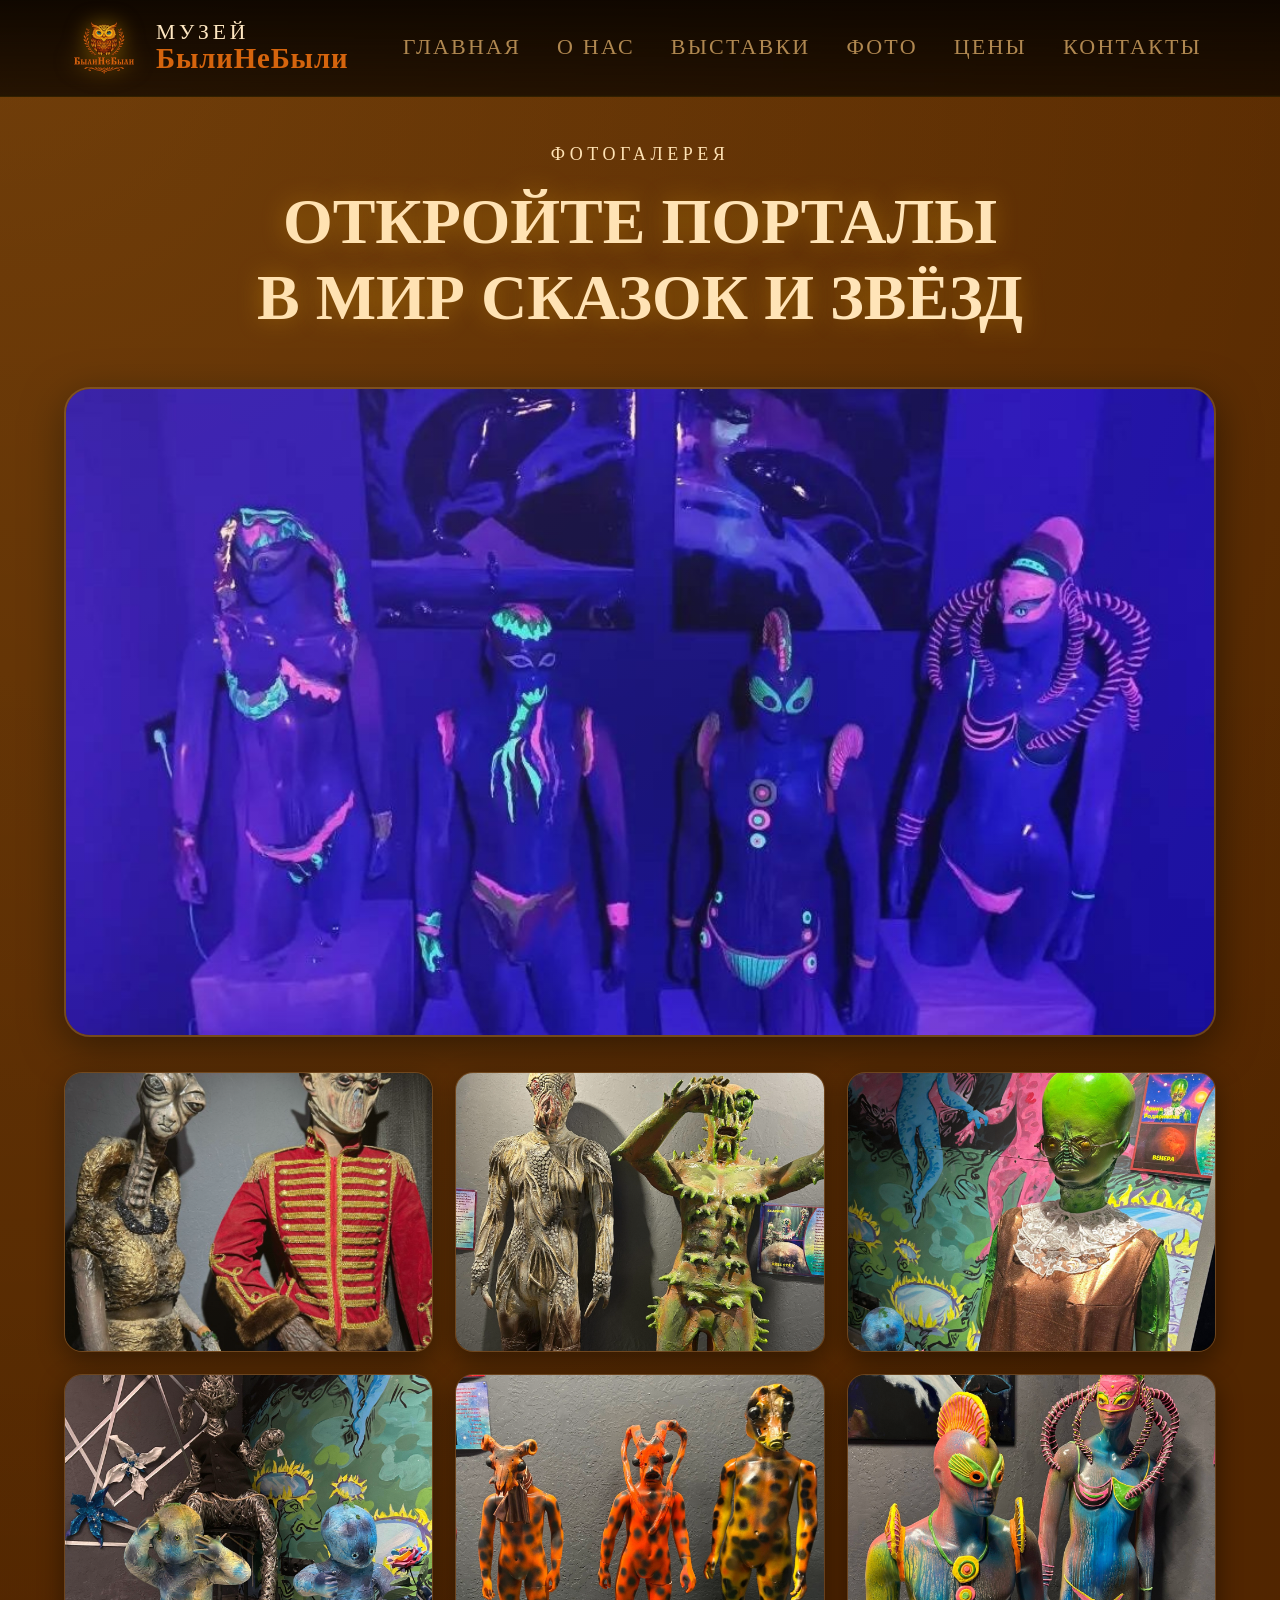
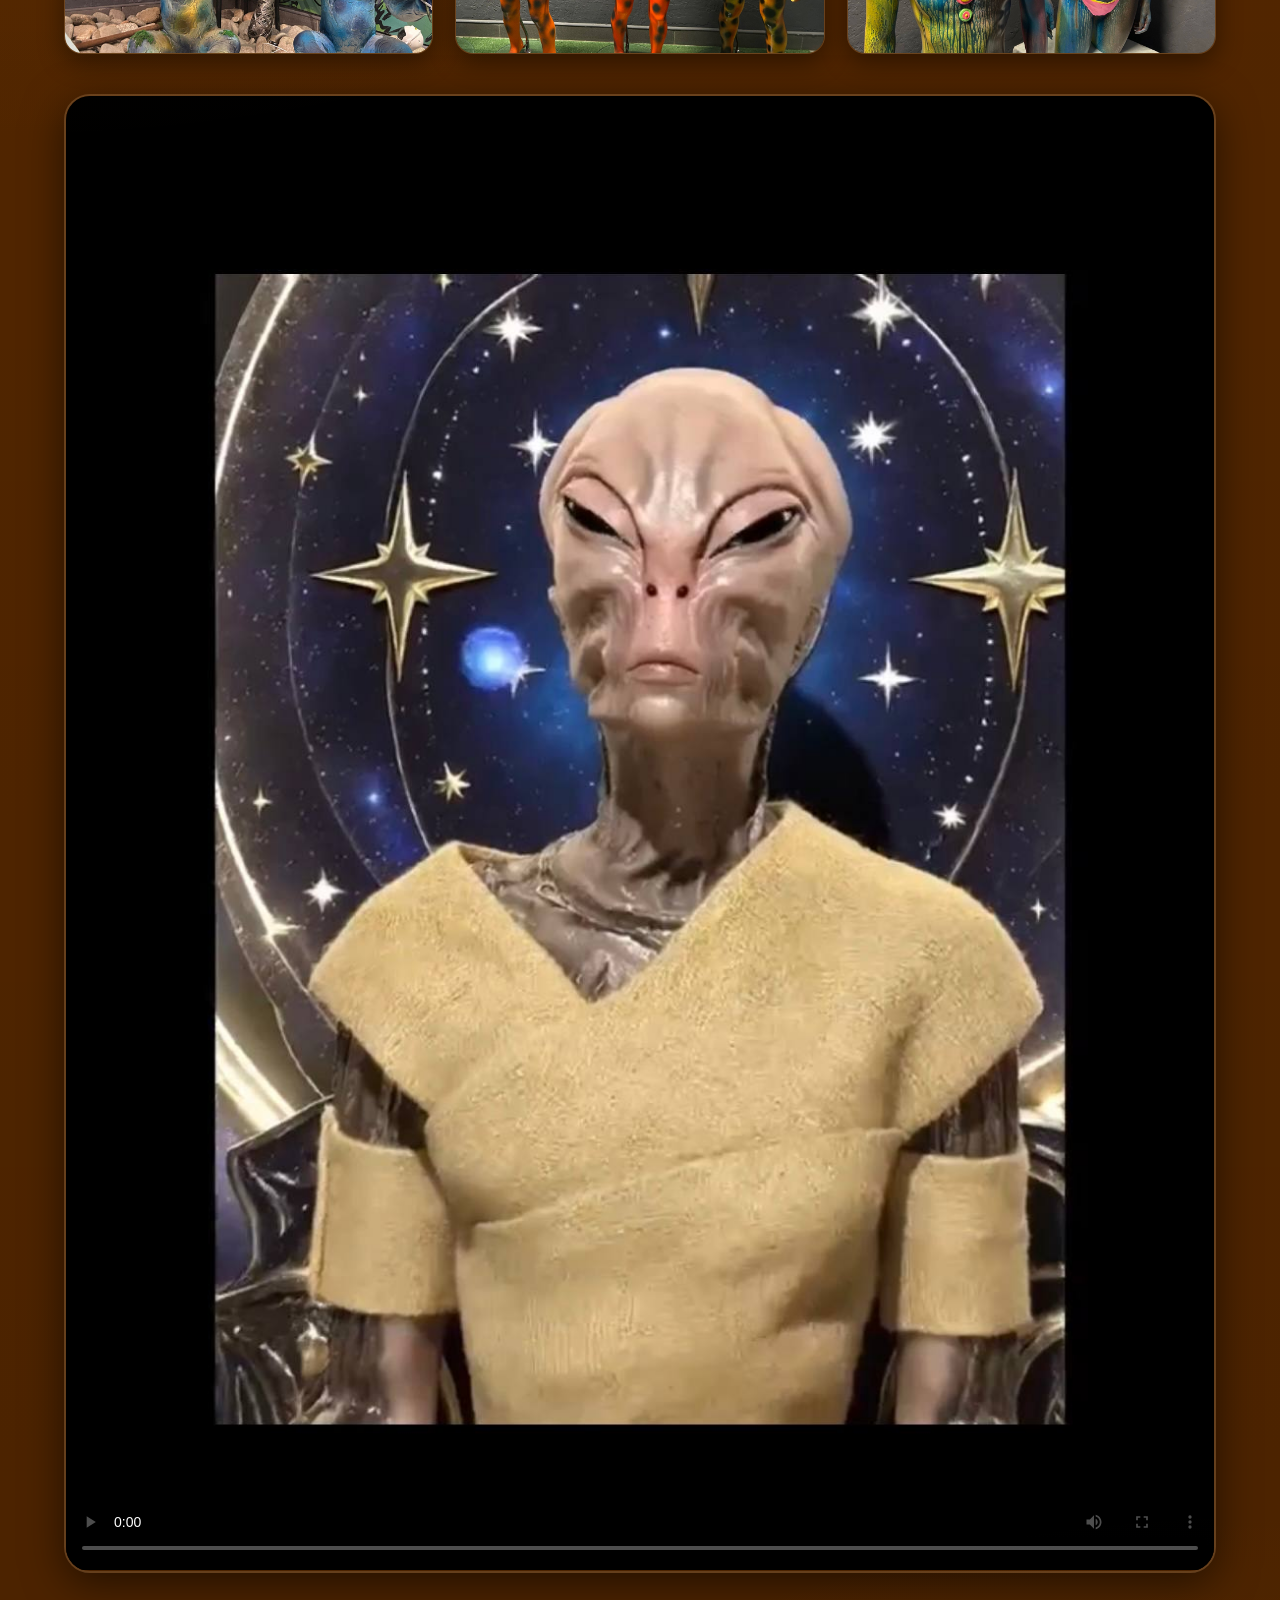
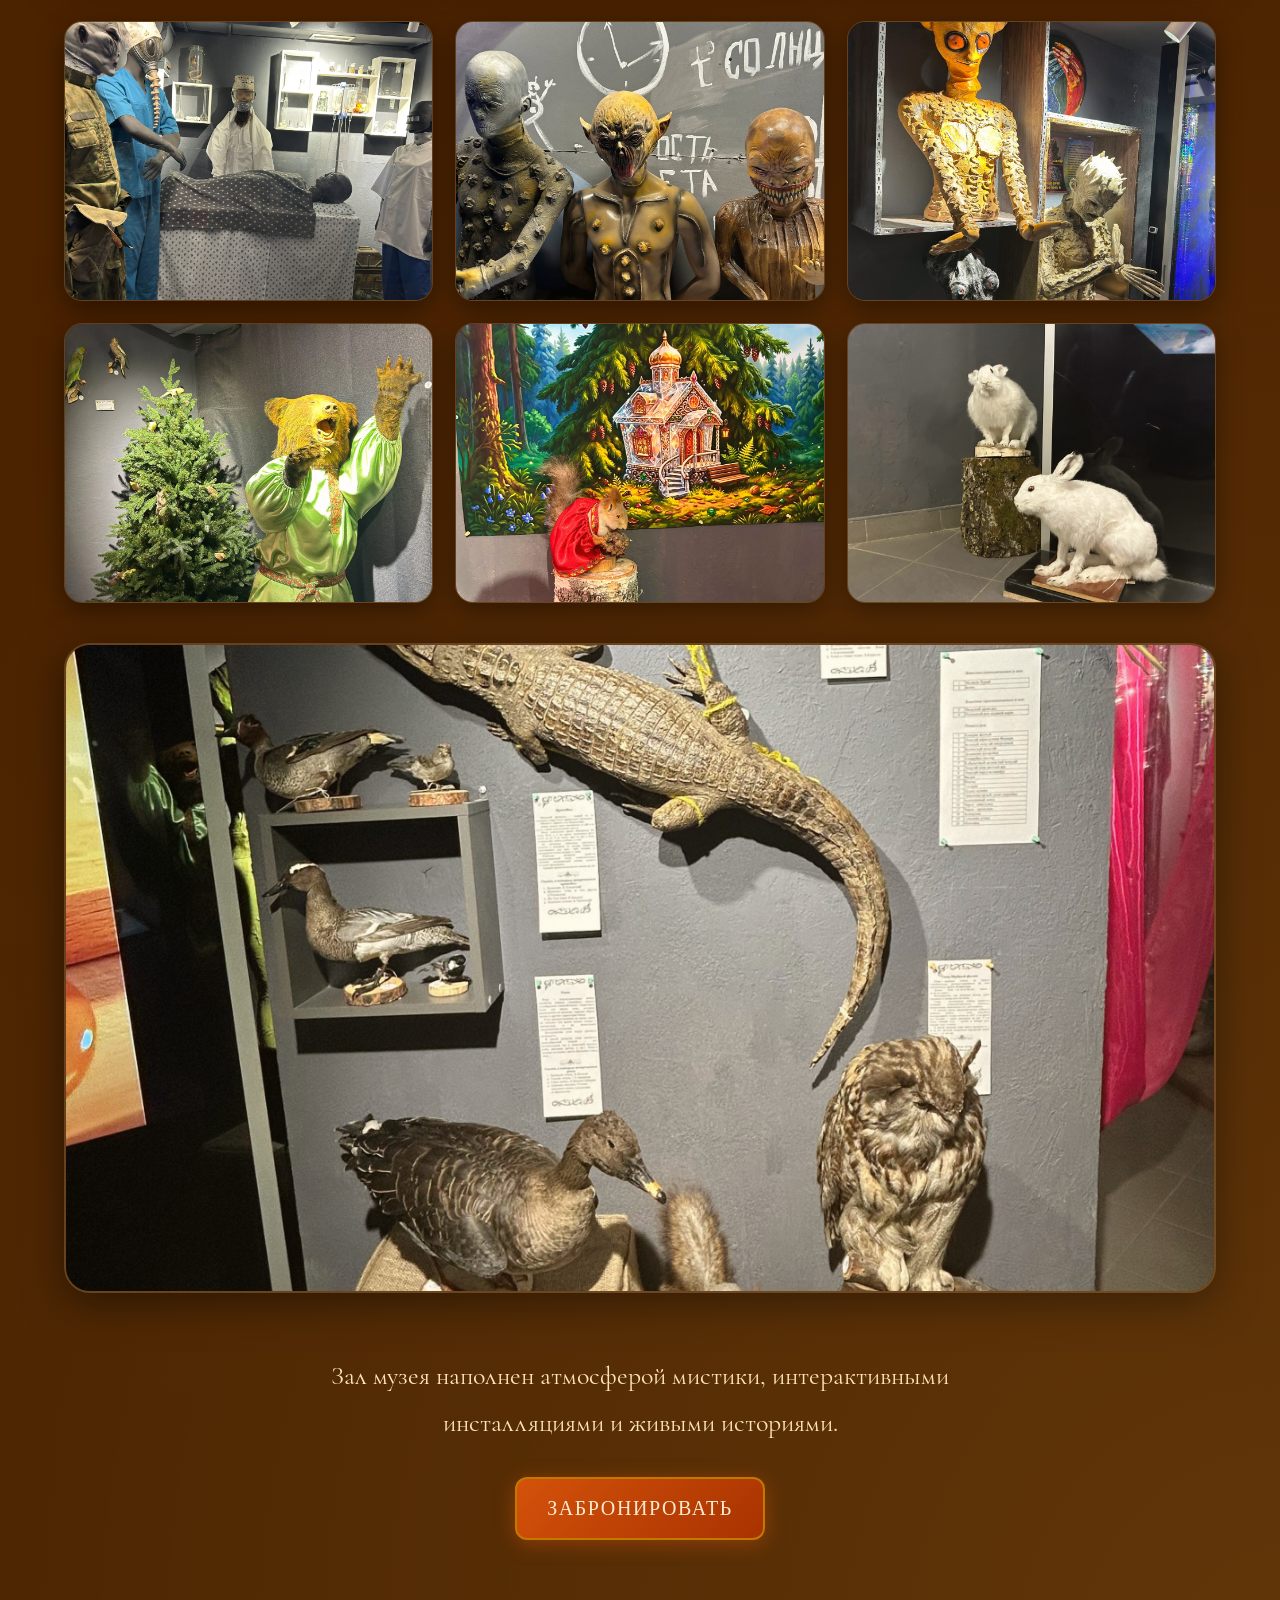
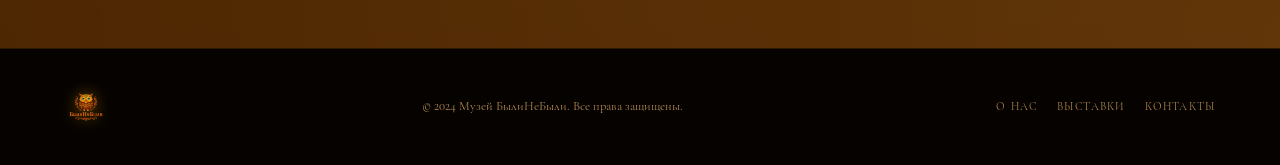
==== photogallery.html @ 859f7737 "Update photogallery.html" ====
<!DOCTYPE html>
<html lang="ru">
<head>
  <meta charset="UTF-8" />
  <meta name="viewport" content="width=device-width, initial-scale=1.0"/>

  <title>Фотогалерея | БылиНеБыли</title>

  <link rel="stylesheet" href="style.css"/>

  <link href="https://fonts.googleapis.com/css2?family=Cinzel:wght@400;600;700;900&family=Raleway:wght@300;400;500;600&display=swap" rel="stylesheet"/>
</head>

<body>

<!-- HEADER -->
<header class="header">

  <div class="header__inner container">

    <a href="index.html" class="logo">
      <img src="image/tire.png" alt="" class="logo__img"/>

      <div class="logo__text">
        <span class="logo__museum">МУЗЕЙ</span>
        <span class="logo__brand">БылиНеБыли</span>
      </div>
    </a>

    <nav class="nav">
        <ul class="nav__list">
        <li><a href="index.html" class="nav__link">ГЛАВНАЯ</a></li>
          <li><a href="index.html#about" class="nav__link">О НАС</a></li>
          <li><a href="index.html#exhibitions" class="nav__link">ВЫСТАВКИ</a></li>
          <li><a href="#" class="nav__link">Фото</a></li>
          <li><a href="index.html#tickets" class="nav__link">ЦЕНЫ</a></li>
          <li><a href="index.html#booking" class="nav__link">КОНТАКТЫ</a></li>
        </ul>
    </nav>

    <button class="burger" id="burger">
      <span></span>
      <span></span>
      <span></span>
    </button>

  </div>

  <!-- MOBILE NAV -->
  <nav class="mobile-nav" id="mobileNav">
    <ul class="nav__list">
        <li><a href="#" class="nav__link">ГЛАВНАЯ</a></li>
          <li><a href="index.html#about" class="nav__link">О НАС</a></li>
          <li><a href="index.html#exhibitions" class="nav__link">ВЫСТАВКИ</a></li>
          <li><a href="#" class="nav__link">Фото</a></li>
          <li><a href="index.html#tickets" class="nav__link">ЦЕНЫ</a></li>
          <li><a href="index.html#booking" class="nav__link">КОНТАКТЫ</a></li>
        </ul>
  </nav>

</header>


<!-- PAGE -->
<main class="photo-page">

  <div class="container">

    <!-- TITLE -->
    <section class="photo-hero">

      <span class="photo-hero__label">
        ФОТОГАЛЕРЕЯ
      </span>

      <h1 class="photo-hero__title">
        Откройте порталы<br>
        в мир сказок и звёзд
      </h1>

    </section>


    <!-- BIG PHOTO -->
    <section class="photo-big">

      <img src="image/gallery0.jpg" alt="">

    </section>


    <!-- 6 PHOTOS -->
    <section class="photo-grid">

      <img src="image/gallery1.jpg" alt="">
      <img src="image/gallery2.jpg" alt="">
      <img src="image/gallery3.jpg" alt="">
      <img src="image/gallery4.jpg" alt="">
      <img src="image/gallery5.jpg" alt="">
      <img src="image/gallery6.jpg" alt="">

    </section>


    <!-- VIDEO -->
    <section class="photo-video">

      <video controls poster="image/control.jpg">
        <source src="image/galleryvideo.MP4" type="video/mp4">
      </video>

    </section>


    <!-- SECOND GRID -->
    <section class="photo-grid">

      <img src="image/gallery7.jpg" alt="">
      <img src="image/gallery8.jpg" alt="">
      <img src="image/gallery9.jpg" alt="">
      <img src="image/gallery10.jpg" alt="">
      <img src="image/gallery11.jpg" alt="">
      <img src="image/gallery12.jpg" alt="">

    </section>


    <!-- LAST BIG PHOTO -->
    <section class="photo-big photo-big--last">

      <img src="image/gallery13.jpg" alt="">

    </section>


    <!-- TEXT -->
    <section class="photo-text">

      <p>
        Зал музея наполнен атмосферой мистики,
        интерактивными инсталляциями и живыми историями.
      </p>

      <a href="index.html#booking" class="btn btn--primary">
        ЗАБРОНИРОВАТЬ
      </a>

    </section>

  </div>

</main>


<!-- FOOTER -->
<footer class="footer">

  <div class="container footer__inner">

    <a href="index.html" class="footer__logo">
      <img src="image/tire.png" alt="">
    </a>

    <p class="footer__copy">
      © 2024 Музей БылиНеБыли. Все права защищены.
    </p>

    <nav class="footer__nav">
      <a href="#" class="footer__link">О НАС</a>
      <a href="#" class="footer__link">ВЫСТАВКИ</a>
      <a href="#" class="footer__link">КОНТАКТЫ</a>
    </nav>

  </div>

</footer>


<script>

const burger = document.getElementById('burger');
const mobileNav = document.getElementById('mobileNav');

burger.addEventListener('click', () => {
  burger.classList.toggle('burger--open');
  mobileNav.classList.toggle('mobile-nav--open');
});

</script>

</body>
</html>
---- style.css ----
@font-face {
  font-family: 'Monomakh Unicode';
  src: url('../fonts/MonomakhUnicode.ttf') format('truetype');
  font-weight: 400;
  font-style: normal;
}

@font-face {
  font-family: 'Cormorant Garamond';
  src: url('../fonts/CormorantGaramond-Regular.ttf') format('truetype');
  font-weight: 400;
  font-style: normal;
}

:root {
  --clr-dark: #0d0600;
  --clr-brown: #1e0d00;
  --clr-mid: #2e1500;
  --clr-amber: #c17a00;
  --clr-gold: #e8a800;
  --clr-gold-light: #ffd566;
  --clr-orange: #d4520a;
  --clr-cream: #f8ead0;
  --clr-text: #f0d8a8;
  --clr-muted: #b08850;
  --font-display: 'Monomakh Unicode', serif;
  --font-body: 'Cormorant Garamond', serif;
  --radius: 12px;
  --radius-lg: 20px;
  --transition: 0.35s ease;
  --shadow-gold: 0 0 30px rgba(232,168,0,0.35);
  --shadow-card: 0 8px 40px rgba(0,0,0,0.6);
}

*, *::before, *::after { box-sizing: border-box; margin: 0; padding: 0; }
html { scroll-behavior: smooth; font-size: 16px; }
body {
  font-family: var(--font-body);
  background-color: var(--clr-dark);
  color: var(--clr-text);
  overflow-x: hidden;
  line-height: 1.65;
}
img { display: block; max-width: 100%; }
a { color: inherit; text-decoration: none; }
address { font-style: normal; }
ul { list-style: none; }

h1, h2, h3, h4, h5, h6,
.section__label,
.section__title,
.booking__title,
.hero__title,
.exhibition-card__title,
.ticket-card__type,
.logo__museum,
.logo__brand,
.form-label,
.nav__link,
.mobile-nav__link {
  font-family: var(--font-display);
}

p, li, address, input, select, textarea, .checkbox-text, .form-input, .booking__contacts {
  font-family: var(--font-body);
}

.particles-canvas {
  position: fixed;
  inset: 0;
  pointer-events: none;
  z-index: 0;
  opacity: 0.55;
}

.container {
  max-width: 1200px;
  margin-inline: auto;
  padding-inline: 24px;
}

.section {
  position: relative;
  padding-block: 80px;
  z-index: 1;
}

.section__label {
  display: block;
  text-align: center;
  font-size: 20px;
  letter-spacing: 0.25em;
  text-transform: uppercase;
  color: #FFE8C2;
  margin-bottom: 14px;
}
.section__label::before,
.section__label::after {
  content: '──── ';
  opacity: 0.5;
}

.section__title {
  font-size: clamp(1.6rem, 3.5vw, 2.6rem);
  text-align: center;
  color: var(--clr-gold);
  text-shadow: 0 0 20px rgba(232,168,0,0.4);
  margin-bottom: 24px;
}

.btn {
  display: inline-block;
  font-size: 20px;
  letter-spacing: 0.08em;
  text-transform: uppercase;
  padding: 13px 30px;
  border-radius: var(--radius);
  cursor: pointer;
  border: 2px solid transparent;
  transition: all var(--transition);
  position: relative;
  overflow: hidden;
  font-family: var(--font-display);
}
.btn--primary {
  background: linear-gradient(135deg, var(--clr-orange) 0%, #a83200 100%);
  color: var(--clr-cream);
  border-color: var(--clr-amber);
  box-shadow: 0 4px 20px rgba(212,82,10,0.45);
}
.btn--primary:hover {
  background: linear-gradient(135deg, #e86820 0%, var(--clr-orange) 100%);
  box-shadow: 0 6px 30px rgba(212,82,10,0.7);
  transform: translateY(-2px);
}
.btn--outline {
  background: transparent;
  border-color: var(--clr-amber);
  color: var(--clr-gold-light);
}
.btn--outline:hover {
  background: rgba(232,168,0,0.12);
  box-shadow: var(--shadow-gold);
  transform: translateY(-2px);
}
.btn--gold {
  background: linear-gradient(135deg, var(--clr-gold) 0%, var(--clr-amber) 100%);
  color: var(--clr-dark);
  font-weight: 700;
  box-shadow: 0 4px 20px rgba(232,168,0,0.4);
}
.btn--gold:hover {
  background: linear-gradient(135deg, var(--clr-gold-light) 0%, var(--clr-gold) 100%);
  box-shadow: 0 6px 30px rgba(232,168,0,0.65);
  transform: translateY(-2px);
}
.btn--wide { width: 100%; text-align: center; }
.btn::after {
  content: '';
  position: absolute;
  inset: 0;
  background: linear-gradient(120deg, transparent 30%, rgba(255,255,255,0.15) 50%, transparent 70%);
  transform: translateX(-100%);
  transition: transform 0.5s ease;
}
.btn:hover::after { transform: translateX(100%); }

.header {
  position: fixed;
  top: 0;
  left: 0;
  right: 0;
  z-index: 1000;
  background: linear-gradient(to bottom, rgba(13,6,0,0.97) 0%, rgba(13,6,0,0.75) 100%);
  backdrop-filter: blur(8px);
  border-bottom: 1px solid rgba(232,168,0,0.15);
  transition: box-shadow var(--transition);
}
.header--scrolled {
  box-shadow: 0 4px 30px rgba(0,0,0,0.7);
  border-bottom-color: rgba(232,168,0,0.3);
}
.header__inner {
  display: flex;
  align-items: center;
  justify-content: space-between;
  height: 95px;
}
.logo {
  display: flex;
  align-items: center;
  gap: 12px;
}
.logo__img {
  height: 80px;
  width: auto;
  filter: drop-shadow(0 0 10px rgba(232,168,0,0.5));
  transition: filter var(--transition), transform var(--transition);
}
.logo__text {
  display: flex;
  flex-direction: column;
  line-height: 1;
}
.logo__museum {
  color: #FFE8C2;
  font-size: 1.35rem;
  letter-spacing: 0.18em;
  text-transform: uppercase;
}
.logo__brand {
  color: #D5640D;
  font-size: 1.8rem;
  font-weight: 700;
  letter-spacing: 0.03em;
}
.logo:hover .logo__img {
  filter: drop-shadow(0 0 20px rgba(232,168,0,0.85));
  transform: scale(1.04);
}
.nav__list { display: flex; gap: 8px; }
.nav__link {
  font-size: 22px;
  letter-spacing: 0.1em;
  text-transform: uppercase;
  color: var(--clr-muted);
  padding: 10px 14px;
  border-radius: 6px;
  transition: color var(--transition), background var(--transition);
  position: relative;
}
.nav__link::after {
  content: '';
  position: absolute;
  bottom: 4px;
  left: 12px;
  right: 12px;
  height: 1px;
  background: var(--clr-gold);
  transform: scaleX(0);
  transition: transform var(--transition);
  transform-origin: center;
}
.nav__link:hover { color: var(--clr-gold-light); }
.nav__link:hover::after { transform: scaleX(1); }
.burger {
  display: none;
  flex-direction: column;
  justify-content: center;
  gap: 5px;
  width: 42px;
  height: 42px;
  background: transparent;
  border: none;
  cursor: pointer;
  padding: 4px;
}
.burger span {
  display: block;
  height: 2px;
  background: var(--clr-gold);
  border-radius: 2px;
  transition: transform 0.3s ease, opacity 0.3s ease;
}
.burger--open span:nth-child(1) { transform: translateY(7px) rotate(45deg); }
.burger--open span:nth-child(2) { opacity: 0; }
.burger--open span:nth-child(3) { transform: translateY(-7px) rotate(-45deg); }
.mobile-nav {
  max-height: 0;
  overflow: hidden;
  transition: max-height 0.4s ease;
  background: rgba(13,6,0,0.97);
  border-top: 1px solid rgba(232,168,0,0.1);
}
.mobile-nav--open { max-height: 400px; }
.mobile-nav__list {
  padding: 12px 24px 20px;
  display: flex;
  flex-direction: column;
  gap: 4px;
}
.mobile-nav__link {
  font-size: 0.95rem;
  letter-spacing: 0.1em;
  text-transform: uppercase;
  color: var(--clr-text);
  padding: 10px 0;
  border-bottom: 1px solid rgba(232,168,0,0.08);
  transition: color var(--transition), padding-left var(--transition);
}
.mobile-nav__link:hover {
  color: var(--clr-gold);
  padding-left: 8px;
}

.hero {
  position: relative;
  min-height: 100vh;
  display: flex;
  align-items: center;
  padding-top: 90px;
  overflow: hidden;
  background: url('image/main.jpg') center center / cover no-repeat;
}
.hero::after {
  content: '';
  position: absolute;
  inset: 0;
  background: linear-gradient(to right, rgba(13, 6, 0, 0.20) 0%, rgba(13, 6, 0, 0.35) 45%, rgba(13, 6, 0, 0.15) 100%);
  pointer-events: none;
  z-index: 1;
}
.hero::before {
  content: '';
  position: absolute;
  top: 20%;
  left: 50%;
  transform: translateX(-50%);
  width: 800px;
  height: 500px;
  background: radial-gradient(ellipse, rgba(193,122,0,0.18) 0%, transparent 70%);
  animation: pulse-glow 5s ease-in-out infinite;
  pointer-events: none;
  z-index: 1;
}
.hero__content {
  display: flex;
  align-items: flex-start;
  justify-content: flex-end;
  width: 100%;
  min-height: calc(100vh - 90px);
  position: relative;
  z-index: 2;
}
.hero__text {
  max-width: 520px;
  text-align: center;
  margin-right: -50px;
  margin-top: 45vh;
}
.hero__title {
  font-size: clamp(70px, 5vw, 3.8rem);
  font-weight: 900;
  line-height: 1.15;
  color: var(--clr-cream);
  text-shadow: 0 4px 25px rgba(0,0,0,0.85), 0 0 20px rgba(232,168,0,0.35);
  margin-bottom: 28px;
  letter-spacing: -0.01em;
}
.hero__scroll-hint {
  position: absolute;
  bottom: 28px;
  left: 50%;
  transform: translateX(-50%);
  font-size: 1.4rem;
  color: var(--clr-amber);
  animation: bounce 2s ease-in-out infinite;
  z-index: 2;
}

.about {
  background-image: url('image/br2.jpg');
  background-size: cover;
  background-position: center;
  background-repeat: no-repeat;
  background-attachment: scroll;
}
.about__inner { text-align: center; position: relative; z-index: 2; }
p { font-size: 18px; }
.about__text {
  max-width: 560px;
  margin: 0 auto;
  font-size: 24px;
  color: var(--clr-cream);
  line-height: 1.9;
}
.about__sparkles {
  margin-top: 32px;
  display: flex;
  justify-content: center;
  gap: 24px;
}
.sparkle { font-size: 1.4rem; color: var(--clr-gold); }
.sparkle--1 { animation: twinkle 2.5s 0.0s ease-in-out infinite; }
.sparkle--2 { animation: twinkle 2.5s 0.6s ease-in-out infinite; }
.sparkle--3 { animation: twinkle 2.5s 1.2s ease-in-out infinite; }

.exhibitions {
  position: relative;
  overflow: hidden;
  background: linear-gradient(180deg, #C75800 0%, #542B10 55%, #46250E 100%);
}
.exhibitions::before,
.tickets::before {
  content: '';
  position: absolute;
  inset: 0;
  pointer-events: none;
  background-image:
    radial-gradient(circle at 12% 18%, rgba(255,255,255,0.95) 0 1px, transparent 2px),
    radial-gradient(circle at 24% 28%, rgba(255,240,210,0.85) 0 1.4px, transparent 3px),
    radial-gradient(circle at 43% 16%, rgba(255,255,255,0.9) 0 1px, transparent 2px),
    radial-gradient(circle at 68% 24%, rgba(255,236,190,0.8) 0 1.2px, transparent 3px),
    radial-gradient(circle at 86% 30%, rgba(255,255,255,0.75) 0 1px, transparent 2px),
    radial-gradient(circle at 18% 74%, rgba(255,255,255,0.55) 0 1px, transparent 2px),
    radial-gradient(circle at 72% 72%, rgba(255,255,255,0.45) 0 1px, transparent 2px);
  background-size: 100% 100%;
  opacity: 0.85;
  animation: stars-drift 16s ease-in-out infinite alternate;
  z-index: 0;
}
.exhibitions > * { position: relative; z-index: 1; }
.exhibitions__grid {
  display: grid;
  grid-template-columns: repeat(2, 1fr);
  gap: 28px;
  margin-top: 40px;
}
.exhibition-card {
  background: linear-gradient(145deg, rgba(78,35,10,0.96) 0%, rgba(39,16,6,0.98) 100%);
  border: 1px solid rgba(255,232,194,0.18);
  border-radius: var(--radius-lg);
  overflow: hidden;
  box-shadow: var(--shadow-card);
  opacity: 0;
  transform: translateY(40px);
  transition: opacity 0.6s ease var(--card-delay), transform 0.6s ease var(--card-delay), box-shadow 0.35s ease, border-color 0.35s ease;
}
.exhibition-card.is-visible { opacity: 1; transform: translateY(0); }
.exhibition-card:hover {
  transform: translateY(-6px);
  box-shadow: 0 16px 60px rgba(0,0,0,0.7), 0 0 30px rgba(199,88,0,0.25);
  border-color: rgba(255,232,194,0.35);
}
.exhibition-card__img-wrap {
  position: relative;
  overflow: hidden;
  height: 220px;
}
.exhibition-card__img {
  width: 100%;
  height: 100%;
  object-fit: cover;
  transition: transform 0.6s ease;
}
.exhibition-card:hover .exhibition-card__img { transform: scale(1.06); }
.exhibition-card__glow {
  position: absolute;
  inset: 0;
  background: linear-gradient(to top, rgba(255,232,194,0.14) 0%, transparent 60%);
  pointer-events: none;
}
.exhibition-card__body { padding: 24px; }
.exhibition-card__title {
  font-size: 1.05rem;
  color: #FFE8C2;
  margin-bottom: 12px;
  letter-spacing: 0.03em;
  text-transform: uppercase;
}
.exhibition-card__desc {
  font-size:18px;
  color: var(--clr-muted);
  margin-bottom: 20px;
  line-height: 1.75;
}

.tickets {
  position: relative;
  overflow: hidden;
  background: linear-gradient(180deg, #542B10 0%, #46250E 100%);
}
.tickets > * { position: relative; z-index: 1; }
.tickets__grid {
  display: grid;
  grid-template-columns: repeat(2, 1fr);
  gap: 28px;
  margin-top: 40px;
  max-width: 780px;
  margin-inline: auto;
}
.ticket-card {
  position: relative;
  background: linear-gradient(145deg, rgba(78,35,10,0.96) 0%, rgba(39,16,6,0.98) 100%);
  border: 2px solid rgba(255,232,194,0.22);
  border-radius: var(--radius-lg);
  padding: 36px 28px;
  text-align: center;
  overflow: hidden;
  box-shadow: var(--shadow-card), inset 0 1px 0 rgba(255,213,102,0.1);
  transition: transform var(--transition), box-shadow var(--transition), border-color var(--transition);
  opacity: 0;
  transform: translateY(40px);
}
.ticket-card.is-visible {
  opacity: 1;
  transform: translateY(0);
  transition: opacity 0.6s ease, transform 0.6s ease;
}
.ticket-card:hover {
  transform: translateY(-5px);
  box-shadow: 0 20px 60px rgba(0,0,0,0.7), 0 0 30px rgba(199,88,0,0.25);
  border-color: rgba(255,232,194,0.35);
}
.ticket-card__shine {
  position: absolute;
  inset: -60%;
  background: conic-gradient(from 0deg, transparent 70%, rgba(255,213,102,0.08) 80%, transparent 90%);
  animation: rotate-shine 8s linear infinite;
  pointer-events: none;
}
.ticket-card__type {
  font-size: 40px;
  letter-spacing: 0.2em;
  text-transform: uppercase;
  color: #FFE8C2;
  margin-bottom: 12px;
}
.ticket-card__price {
  font-size: 60px;
  font-weight: 900;
  color: #FAD476;
  text-shadow: 0 0 20px rgba(255,255,255,0.22), 0 0 28px rgba(199,88,0,0.25);
  margin-bottom: 4px;
  line-height: 1;
}
.ticket-card__price span {
  font-size: 36px;
  font-weight: 400;
  color: var(--clr-muted);
  letter-spacing: 0.05em;
}
.ticket-card__note {
  font-size: 16px;
  color: #FFE8C2;
  margin: 12px 0 20px;
  line-height: 1.65;
}
.tickets__info {
  text-align: center;
  margin-top: 48px;
  font-size: 20px;
  color: #FFE8C2;
  background: rgba(0,0,0,0.35);
  padding: 12px 24px;
  border-radius: 40px;
  display: block;
  width: fit-content;
  margin-left: auto;
  margin-right: auto;
}
hr {
  border: none;
  height: 4px;
  background-color: #FAD476;
  border-radius: 10px;
}

.booking {
  background: linear-gradient(to bottom, #160800, var(--clr-dark));
  background-image: url('image/br1.jpg');
  background-size: cover;
  background-position: center;
}
.booking__inner {
  display: grid;
  grid-template-columns: 1fr 1fr;
  gap: 60px;
  align-items: start;
}
.booking__title {
  font-size: clamp(40px, 2.5vw, 18px);
  color: var(--clr-gold);
  line-height: 1.3;
  margin-bottom: 28px;
}
.booking__title span { color: var(--clr-gold-light); }
.booking__contacts {
  display: flex;
  flex-direction: column;
  gap: 10px;
  font-size: 30px;
  color: var(--clr-text);
}
.booking__contacts p{
  font-size: 26px;
}
.booking__contacts a {
  color: var(--clr-gold);
  transition: color var(--transition), text-shadow var(--transition);
}
.booking__contacts a:hover {
  color: var(--clr-gold-light);
  text-shadow: 0 0 10px rgba(232,168,0,0.5);
}
.booking__form,
.booking__info {
  opacity: 0;
  transform: translateY(30px);
  transition: opacity 0.6s ease, transform 0.6s ease;
}
.booking__form.is-visible,
.booking__info.is-visible {
  opacity: 1;
  transform: translateY(0);
}
.booking__info.is-visible { transition-delay: 0s; }
.booking__form.is-visible { transition-delay: 0.15s; }
.booking__form {
  background: rgba(255,255,255,0.03);
  border: 1px solid rgba(193,122,0,0.2);
  border-radius: var(--radius-lg);
  padding: 36px;
  display: flex;
  flex-direction: column;
  gap: 18px;
  backdrop-filter: blur(6px);
}
.form-group { display: flex; flex-direction: column; gap: 6px; }
.form-label {
  font-size: 16px;
  letter-spacing: 0.12em;
  text-transform: uppercase;
  color: var(--clr-amber);
}
.form-input {
  background: rgba(255,255,255,0.05);
  border: 1px solid rgba(193,122,0,0.3);
  border-radius: var(--radius);
  padding: 12px 16px;
  color: var(--clr-cream);
  font-size: 16px;
  outline: none;
  transition: border-color var(--transition), box-shadow var(--transition);
  -webkit-appearance: none;
}
.form-input::placeholder { color: var(--clr-muted); opacity: 0.7; }
.form-input:focus {
  border-color: var(--clr-gold);
  box-shadow: 0 0 0 3px rgba(232,168,0,0.15);
}
.form-select { cursor: pointer; }
.form-select option { background: #1e0d00; color: var(--clr-cream); }
.form-group--checkbox { margin-top: 6px; }
.checkbox-label {
  display: flex;
  align-items: flex-start;
  gap: 10px;
  cursor: pointer;
  color: var(--clr-text);
  font-size: 16px;
  line-height: 1.5;
}
.checkbox-input {
  position: absolute;
  opacity: 0;
  pointer-events: none;
}
.checkbox-box {
  flex: 0 0 18px;
  width: 18px;
  height: 18px;
  margin-top: 2px;
  border: 1px solid rgba(255,232,194,0.5);
  border-radius: 4px;
  background: rgba(255,255,255,0.04);
  box-shadow: inset 0 1px 2px rgba(0,0,0,0.4);
  position: relative;
}
.checkbox-input:checked + .checkbox-box::after {
  content: '';
  position: absolute;
  left: 5px;
  top: 1px;
  width: 5px;
  height: 9px;
  border: solid #FFE8C2;
  border-width: 0 2px 2px 0;
  transform: rotate(45deg);
}
.checkbox-input:focus-visible + .checkbox-box {
  outline: 2px solid var(--clr-gold);
  outline-offset: 2px;
}
.checkbox-text { display: block; font-size: 16px; }
.btn--wide { width: 100%; text-align: center; }

.footer {
  background: #050200;
  border-top: 1px solid rgba(193,122,0,0.2);
  padding-block: 36px;
  position: relative;
  z-index: 1;
}
.footer__inner {
  display: flex;
  align-items: center;
  justify-content: space-between;
  gap: 20px;
  flex-wrap: wrap;
}
.footer__logo img {
  height: 44px;
  filter: drop-shadow(0 0 8px rgba(232,168,0,0.4));
  transition: filter var(--transition);
}
.footer__logo:hover img { filter: drop-shadow(0 0 16px rgba(232,168,0,0.7)); }
.footer__copy { font-size: 0.8rem; color: var(--clr-muted); }
.footer__nav { display: flex; gap: 20px; }
.footer__link {
  font-size: 0.7rem;
  letter-spacing: 0.1em;
  text-transform: uppercase;
  color: var(--clr-muted);
  transition: color var(--transition);
}
.footer__link:hover { color: var(--clr-gold); }

@keyframes float {
  0%, 100% { transform: translateY(0px); }
  50% { transform: translateY(-14px); }
}
@keyframes float-delayed {
  0%, 100% { transform: translateY(0px) scale(1); }
  50% { transform: translateY(-10px) scale(1.02); }
}
.animate-float { animation: float 6s ease-in-out infinite; }
.animate-float-delayed { animation: float-delayed 7s 1s ease-in-out infinite; }
@keyframes reveal {
  from { opacity: 0; transform: translateY(30px); }
  to { opacity: 1; transform: translateY(0); }
}
.animate-reveal { animation: reveal 0.9s 0.3s both ease-out; }
.animate-reveal-delay { animation: reveal 0.9s 0.6s both ease-out; }
@keyframes pulse-glow {
  0%, 100% { opacity: 0.6; transform: translateX(-50%) scale(1); }
  50% { opacity: 1; transform: translateX(-50%) scale(1.08); }
}
@keyframes bounce {
  0%, 100% { transform: translateX(-50%) translateY(0); }
  50% { transform: translateX(-50%) translateY(10px); }
}
@keyframes twinkle {
  0%, 100% { opacity: 0.3; transform: scale(0.8); }
  50% { opacity: 1; transform: scale(1.2); }
}
@keyframes rotate-shine {
  from { transform: rotate(0deg); }
  to { transform: rotate(360deg); }
}
@keyframes stars-drift {
  0% { transform: translate3d(0, 0, 0) scale(1); opacity: 0.7; }
  50% { transform: translate3d(10px, -8px, 0) scale(1.03); opacity: 1; }
  100% { transform: translate3d(-8px, 6px, 0) scale(1); opacity: 0.75; }
}

@media (max-width: 1024px) {
  .exhibitions__grid { gap: 20px; }
  .booking__inner { gap: 36px; }
  .hero__text { margin-left: 30px; }
}

@media (max-width: 768px) {
  .nav { display: none; }
  .burger { display: flex; }
  .hero__content { flex-direction: column; text-align: center; }
  .hero__text { text-align: center; margin-left: 0; max-width: 90%; }
  .exhibitions__grid { grid-template-columns: 1fr; }
  .tickets__grid { grid-template-columns: 1fr; max-width: 400px; }
  .booking__inner { grid-template-columns: 1fr; gap: 36px; }
  .footer__inner { flex-direction: column; align-items: center; text-align: center; }
  .section { padding-block: 56px; }
}

@media (max-width: 480px) {
  .hero { padding-top: 80px; }
  .hero__title { font-size: 1.9rem; }
  .ticket-card__price { font-size: 2.2rem; }
  .booking__form { padding: 24px 18px; }
  .btn { font-size: 0.78rem; padding: 12px 22px; }
  .section { padding-block: 44px; }
  .container { padding-inline: 16px; }
}
@media (max-width: 768px) {
  .header__inner {
    height: 72px;
  }

  .logo__img {
    height: 56px;
  }

  .logo__museum {
    font-size: 0.95rem;
    letter-spacing: 0.12em;
  }

  .logo__brand {
    font-size: 1.15rem;
  }

  .nav {
    display: none;
  }

  .burger {
    display: flex;
  }

  .hero {
    min-height: 100svh;
    padding-top: 72px;
    background-position: center top;
  }

  .hero__content {
    min-height: calc(100svh - 72px);
    justify-content: center;
    align-items: center;
  }

  .hero__text {
    margin: 0;
    max-width: 92%;
    margin-top: 0;
    padding: 24px 14px;
    background: rgba(13, 6, 0, 0.35);
    border: 1px solid rgba(255, 232, 194, 0.12);
    border-radius: 18px;
    backdrop-filter: blur(4px);
  }

  .hero__title {
    font-size: clamp(1.8rem, 7vw, 2.8rem);
    margin-bottom: 18px;
  }

  .hero__scroll-hint {
    bottom: 18px;
    font-size: 1.15rem;
  }

  .section {
    padding-block: 52px;
  }

  .section__label {
    font-size: 0.7rem;
    letter-spacing: 0.18em;
  }

  .section__title {
    font-size: clamp(1.5rem, 6vw, 2rem);
    margin-bottom: 18px;
  }

  .about__text {
    font-size: 1rem;
    line-height: 1.8;
    padding-inline: 4px;
  }

  .about__sparkles {
    gap: 16px;
    margin-top: 22px;
  }

  .exhibitions__grid,
  .tickets__grid,
  .booking__inner {
    grid-template-columns: 1fr;
    gap: 18px;
  }

  .exhibition-card__img-wrap {
    height: 190px;
  }

  .exhibition-card__body {
    padding: 18px;
  }

  .exhibition-card__title {
    font-size: 0.95rem;
  }

  .exhibition-card__desc {
    font-size: 0.9rem;
    line-height: 1.65;
  }

  .ticket-card {
    padding: 26px 18px 28px;
    border-radius: 24px;
  }

  .ticket-card__type {
    font-size: 0.7rem;
    letter-spacing: 0.16em;
  }

  .ticket-card__price {
    font-size: 2.5rem;
  }

  .ticket-card__price span {
    font-size: 0.9rem;
  }

  .ticket-card__note {
    font-size: 0.82rem;
    max-width: 100%;
  }

  .tickets__info {
    width: 100%;
    font-size: 0.95rem;
    padding: 10px 16px;
    border-radius: 18px;
  }

  .booking__title {
    font-size: clamp(1.5rem, 6vw, 2rem);
    margin-bottom: 18px;
  }

  .booking__contacts {
    font-size: 1rem;
    gap: 8px;
  }

  .booking__form {
    padding: 20px 16px;
    gap: 14px;
  }

  .form-label {
    font-size: 0.9rem;
  }

  .form-input {
    font-size: 1rem;
    padding: 11px 14px;
  }

  .checkbox-label,
  .checkbox-text {
    font-size: 0.95rem;
  }

  .btn {
    width: 100%;
    text-align: center;
    font-size: 0.9rem;
    padding: 12px 18px;
  }

  .footer__inner {
    flex-direction: column;
    align-items: center;
    text-align: center;
  }

  .footer__nav {
    justify-content: center;
    flex-wrap: wrap;
    gap: 14px;
  }

  .footer__copy {
    font-size: 0.75rem;
  }
}

@media (max-width: 480px) {
  .container {
    padding-inline: 14px;
  }

  .header__inner {
    height: 66px;
  }

  .logo {
    gap: 8px;
  }

  .logo__img {
    height: 48px;
  }

  .logo__museum {
    font-size: 0.8rem;
    letter-spacing: 0.1em;
  }

  .logo__brand {
    font-size: 0.98rem;
  }

@media (max-width: 768px) {
  .hero {
    background-image: url('image/main-mobile.jpg');
    background-position: center center;
    background-size: cover;
    background-repeat: no-repeat;
  }

  .hero::before,
  .hero::after {
    display: none;
    content: none;
  }

  .hero__content {
    align-items: flex-end;
    justify-content: center;
    min-height: calc(100svh - 72px);
    padding-bottom: 54px;
  }

  .hero__text {
    margin: 0;
    margin-top: auto;
    max-width: 94%;
    padding: 18px 14px;
  }

  .hero__title {
    font-size: clamp(1.55rem, 6.8vw, 2.35rem);
    margin-bottom: 12px;
  }
}

@media (max-width: 480px) {
  .hero {
    background-image: url('image/main-mobile.jpeg');
    background-position: center top;
  }

  .hero__content {
    padding-bottom: 40px;
  }

  .hero__text {
    max-width: 100%;
    padding: 14px 12px;
  }

  .hero__title {
    font-size: 1.45rem;
    line-height: 1.15;
  }
}

  .section {
    padding-block: 42px;
  }

  .section__label {
    font-size: 0.62rem;
  }

  .section__title {
    font-size: 1.35rem;
  }

  .about__text {
    font-size: 0.95rem;
  }

  .exhibition-card__img-wrap {
    height: 170px;
  }

  .ticket-card__price {
    font-size: 2.1rem;
  }

  .ticket-card__note {
    font-size: 0.78rem;
  }

  .booking__title {
    font-size: 1.35rem;
  }

  .booking__contacts,
  .checkbox-label,
  .checkbox-text,
  .form-input,
  .form-label {
    font-size: 0.92rem;
  }

  .footer {
    padding-block: 26px;
  }

  .footer__nav {
    gap: 10px;
  }

  .footer__link {
    font-size: 0.62rem;
  }
}
/* ======================================================
   PHOTO PAGE
====================================================== */

.photo-page {
  position: relative;
  padding-top: 140px;
  padding-bottom: 100px;
  overflow: hidden;

  background:
    linear-gradient(rgba(0,0,0,0.45), rgba(0,0,0,0.55)),
    url('image/gallery-bg.jpg') center center / cover no-repeat;

  background-color: #9C4800;
}

.photo-page::before {
  content: '';

  position: absolute;
  inset: 0;

  background:
    radial-gradient(circle at top left,
    rgba(255,180,60,0.16),
    transparent 35%),

    radial-gradient(circle at bottom right,
    rgba(255,180,60,0.14),
    transparent 35%);

  pointer-events: none;
}

.photo-hero {
  text-align: center;
  margin-bottom: 50px;
}

.photo-hero__label {
  display: block;

  margin-bottom: 14px;

  font-family: var(--font-display);

  font-size: 18px;
  letter-spacing: 0.25em;

  color: #FFE8C2;
}

.photo-hero__title {
  font-family: var(--font-display);

  font-size: clamp(2rem, 5vw, 4.2rem);
  line-height: 1.2;

  color: #FFE8C2;

  text-transform: uppercase;

  text-shadow:
    0 0 25px rgba(232,168,0,0.4);

  margin-bottom: 10px;
}

/* BIG PHOTO */

.photo-big {
  margin-bottom: 35px;
}

.photo-big img {
  width: 100%;
  height: 650px;

  object-fit: cover;

  border-radius: 26px;

  border: 2px solid rgba(255,232,194,0.14);

  box-shadow:
    0 10px 40px rgba(0,0,0,0.55);
}

/* GRID */

.photo-grid {
  display: grid;
  grid-template-columns: repeat(3, 1fr);
  gap: 22px;

  margin-bottom: 40px;
}

.photo-grid img {
  width: 100%;
  height: 280px;

  object-fit: cover;

  border-radius: 18px;

  transition: 0.45s ease;

  border: 1px solid rgba(255,232,194,0.15);

  box-shadow:
    0 8px 26px rgba(0,0,0,0.45);
}

.photo-grid img:hover {
  transform: translateY(-5px) scale(1.02);

  box-shadow:
    0 12px 40px rgba(0,0,0,0.6),
    0 0 24px rgba(232,168,0,0.2);
}

/* VIDEO */

.photo-video {
  margin-bottom: 40px;
}

.photo-video video {
  width: 100%;
  border-radius: 26px;

  border: 2px solid rgba(255,232,194,0.14);

  box-shadow:
    0 10px 40px rgba(0,0,0,0.55);
}

/* LAST PHOTO */

.photo-big--last {
  margin-bottom: 60px;
}

/* TEXT */

.photo-text {
  text-align: center;
}

.photo-text p {
  max-width: 780px;

  margin: 0 auto 30px;

  font-size: 26px;
  line-height: 1.8;

  color: #FFE8C2;
}

/* ======================================================
   MOBILE
====================================================== */

@media (max-width: 992px) {

  .photo-grid {
    grid-template-columns: repeat(2, 1fr);
  }

  .photo-big img {
    height: 500px;
  }

}

@media (max-width: 768px) {

  .photo-page {
    padding-top: 110px;
    padding-bottom: 70px;
  }

  .photo-hero {
    margin-bottom: 35px;
  }

  .photo-hero__label {
    font-size: 0.75rem;
  }

  .photo-hero__title {
    font-size: 2rem;
  }

  .photo-grid {
    grid-template-columns: 1fr;
    gap: 18px;
  }

  .photo-grid img {
    height: 260px;
  }

  .photo-big img {
    height: 300px;
    border-radius: 18px;
  }

  .photo-video video {
    border-radius: 18px;
  }

  .photo-text p {
    font-size: 1rem;
    line-height: 1.7;
  }

}

@media (max-width: 480px) {

  .photo-page {
    padding-top: 95px;
  }

  .photo-hero__title {
    font-size: 1.55rem;
    line-height: 1.2;
  }

  .photo-grid img {
    height: 220px;
  }

  .photo-big img {
    height: 240px;
  }

}
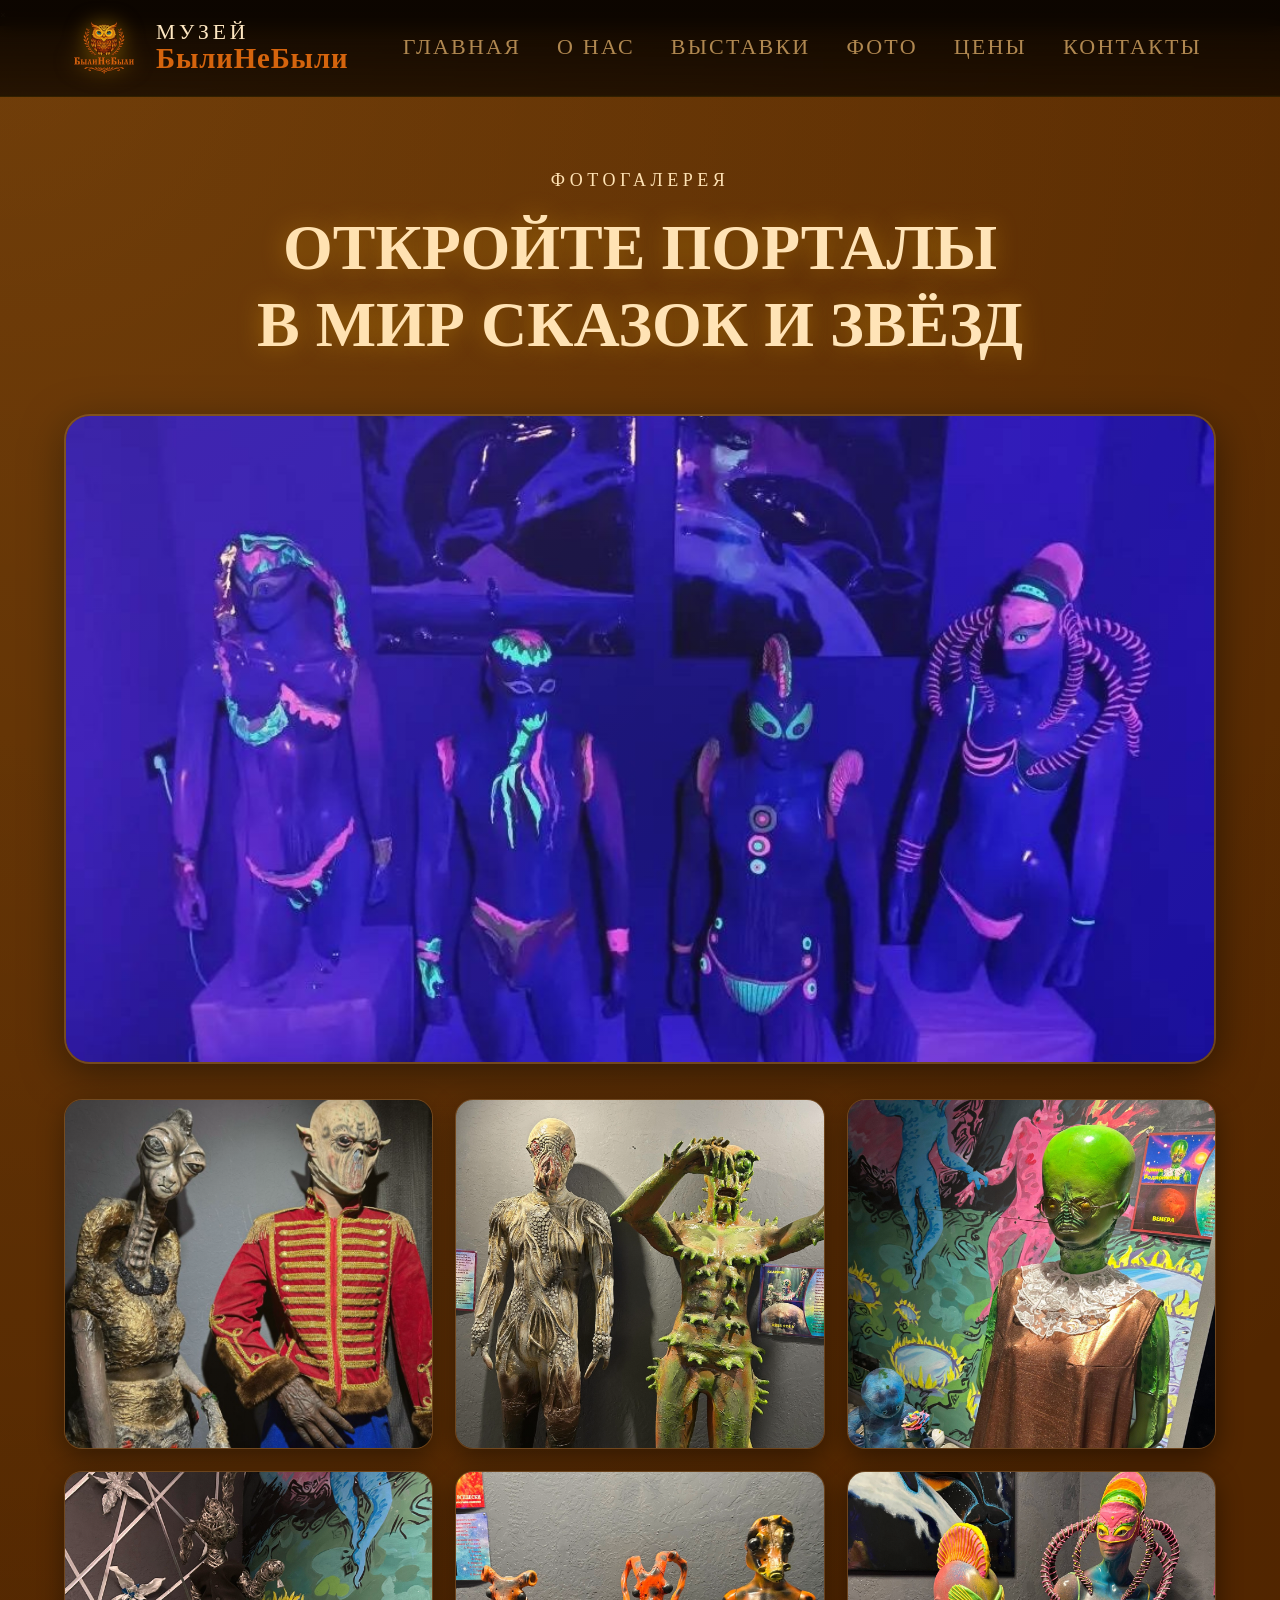
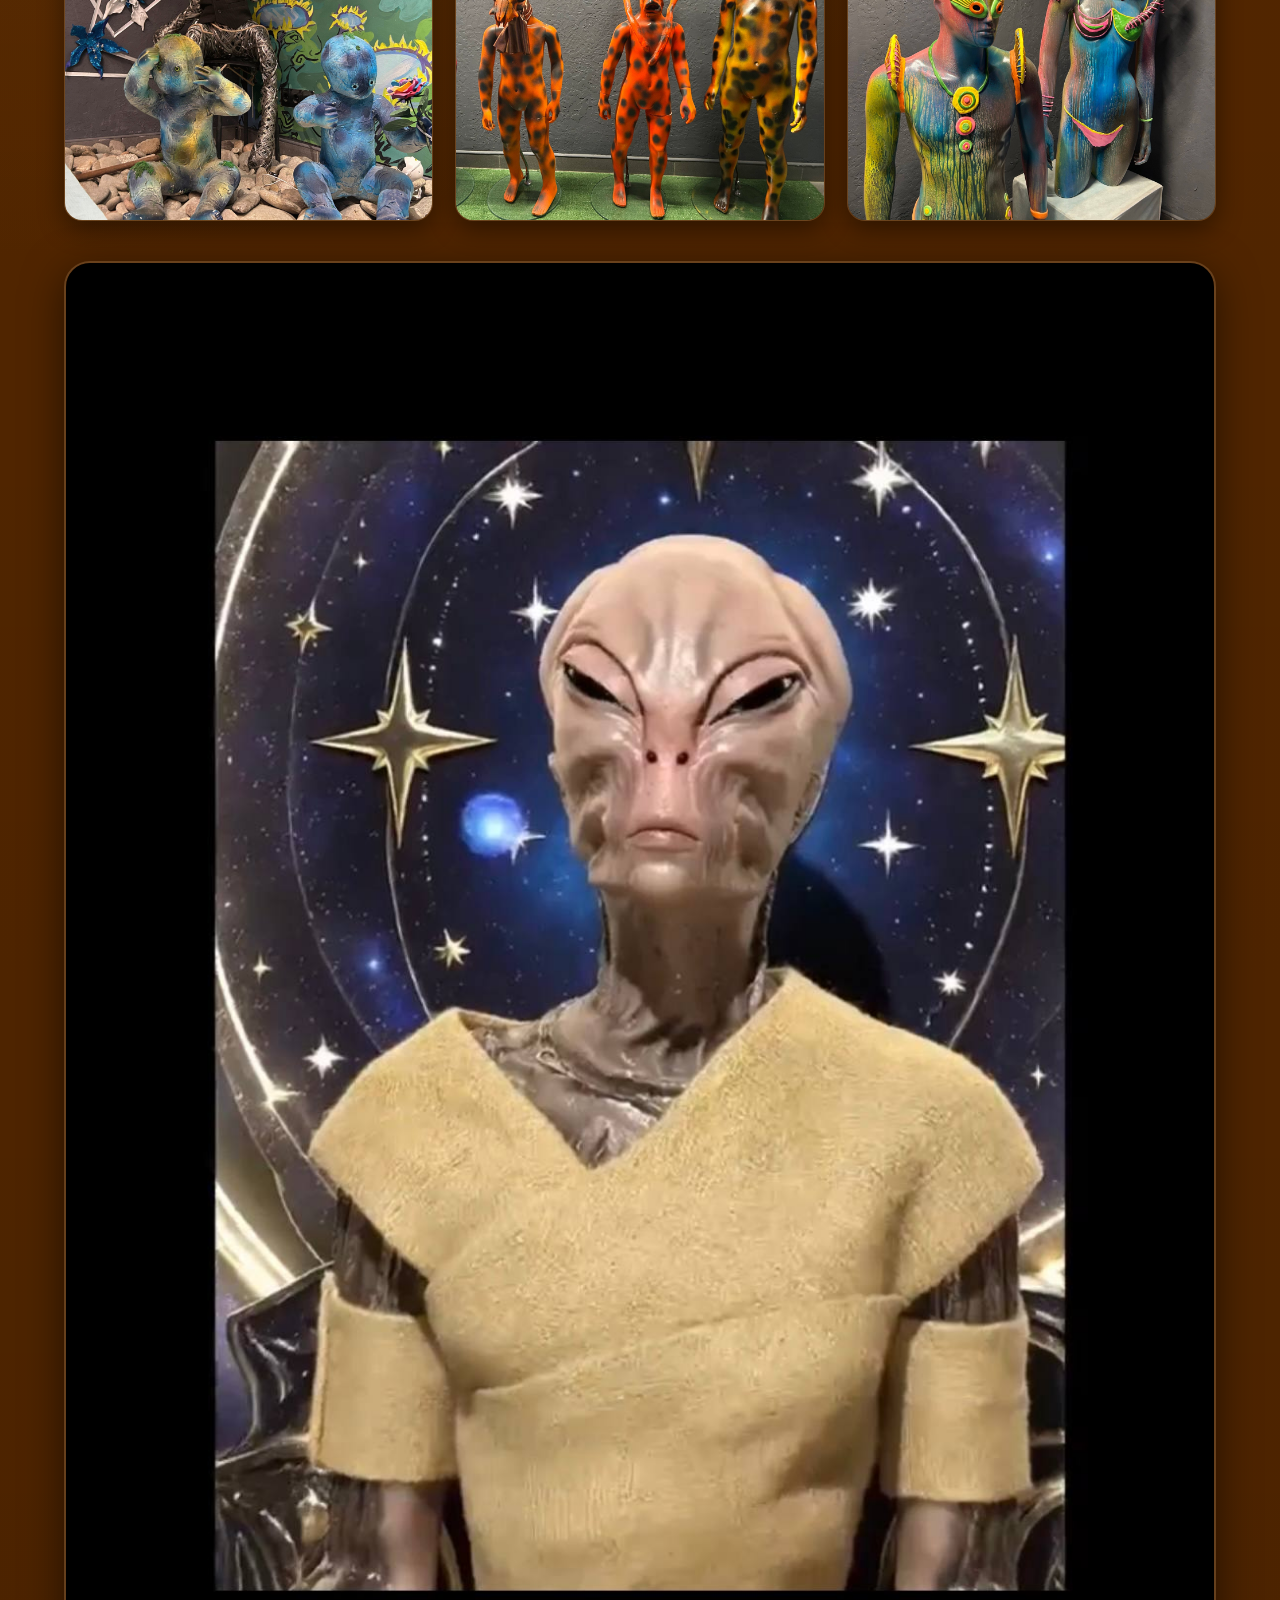
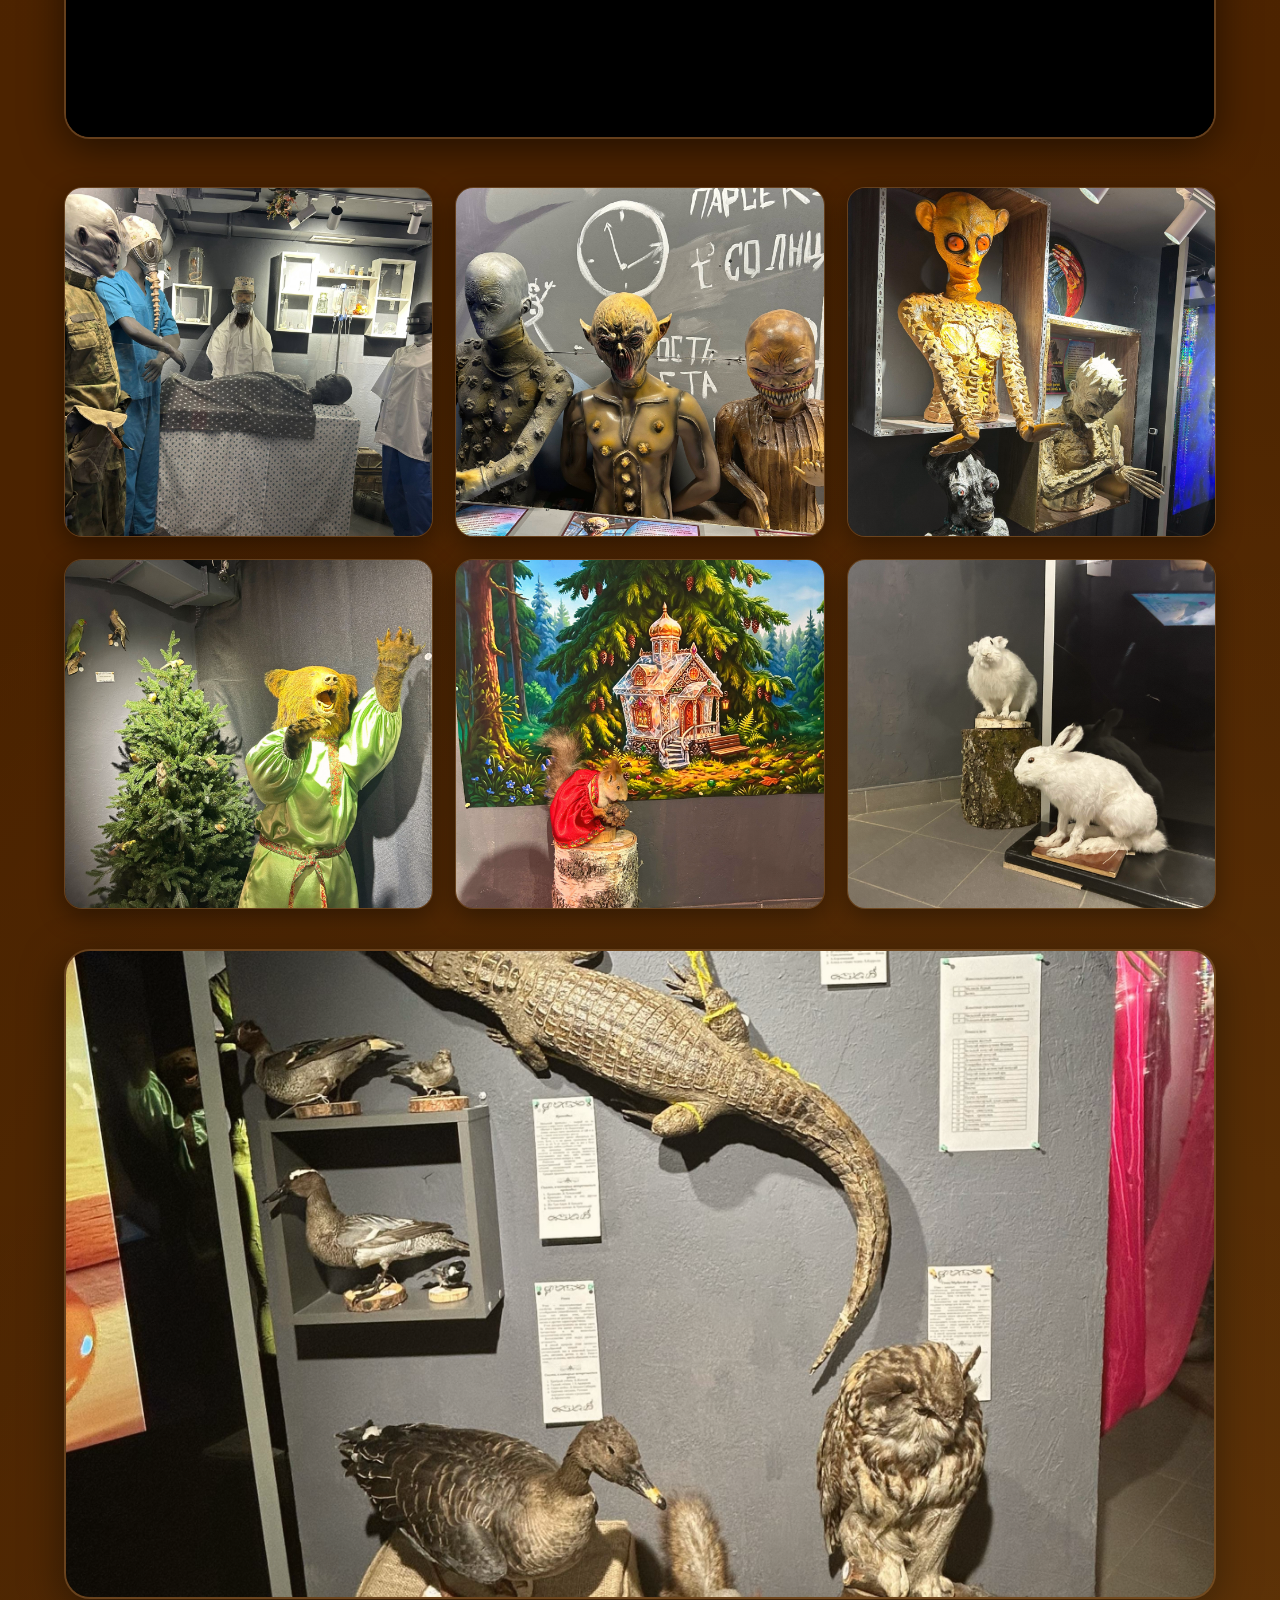
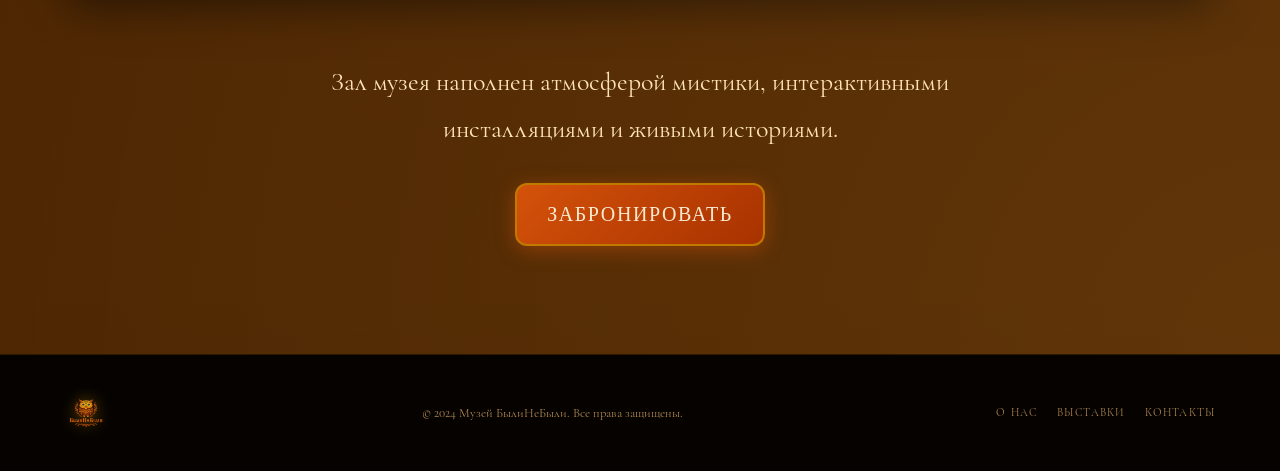
==== commit 551fdf21: "Update photogallery.html" ====
--- a/photogallery.html
+++ b/photogallery.html
@@ -12,7 +12,74 @@
 </head>
 
 <body>
-
+<!-- LIGHTBOX -->
+
+<div class="photo-lightbox" id="lightbox">
+  <span class="photo-lightbox__close">&times;</span>
+
+  <img src="" alt="" id="lightbox-img">
+</div>
+
+<script>
+
+const burger = document.getElementById('burger');
+const mobileNav = document.getElementById('mobileNav');
+
+burger.addEventListener('click', () => {
+  burger.classList.toggle('burger--open');
+  mobileNav.classList.toggle('mobile-nav--open');
+});
+
+
+/* LIGHTBOX */
+
+const images = document.querySelectorAll(
+  '.photo-grid img, .photo-big img'
+);
+
+const lightbox = document.getElementById('lightbox');
+const lightboxImg = document.getElementById('lightbox-img');
+const closeBtn = document.querySelector('.photo-lightbox__close');
+
+images.forEach(img => {
+
+  img.addEventListener('click', () => {
+
+    lightbox.classList.add('active');
+
+    lightboxImg.src = img.src;
+
+  });
+
+});
+
+closeBtn.addEventListener('click', () => {
+
+  lightbox.classList.remove('active');
+
+});
+
+lightbox.addEventListener('click', (e) => {
+
+  if (e.target === lightbox) {
+
+    lightbox.classList.remove('active');
+
+  }
+
+});
+
+document.addEventListener('keydown', (e) => {
+
+  if (e.key === 'Escape') {
+
+    lightbox.classList.remove('active');
+
+  }
+
+});
+
+</script>
 <!-- HEADER -->
 <header class="header">
 
@@ -49,7 +116,7 @@
   <!-- MOBILE NAV -->
   <nav class="mobile-nav" id="mobileNav">
     <ul class="nav__list">
-        <li><a href="#" class="nav__link">ГЛАВНАЯ</a></li>
+        <li><a href="index.html" class="nav__link">ГЛАВНАЯ</a></li>
           <li><a href="index.html#about" class="nav__link">О НАС</a></li>
           <li><a href="index.html#exhibitions" class="nav__link">ВЫСТАВКИ</a></li>
           <li><a href="#" class="nav__link">Фото</a></li>
--- a/style.css
+++ b/style.css
@@ -1206,7 +1206,7 @@
 
 .photo-grid img {
   width: 100%;
-  height: 280px;
+  height: 350px;
 
   object-fit: cover;
 
@@ -1278,7 +1278,7 @@
   }
 
   .photo-big img {
-    height: 500px;
+    height: 650px;
   }
 
 }
@@ -1308,7 +1308,7 @@
   }
 
   .photo-grid img {
-    height: 260px;
+    height: 300px;
   }
 
   .photo-big img {
@@ -1339,11 +1339,11 @@
   }
 
   .photo-grid img {
-    height: 220px;
+    height: 260px;
   }
 
   .photo-big img {
     height: 240px;
   }
 
-}+}
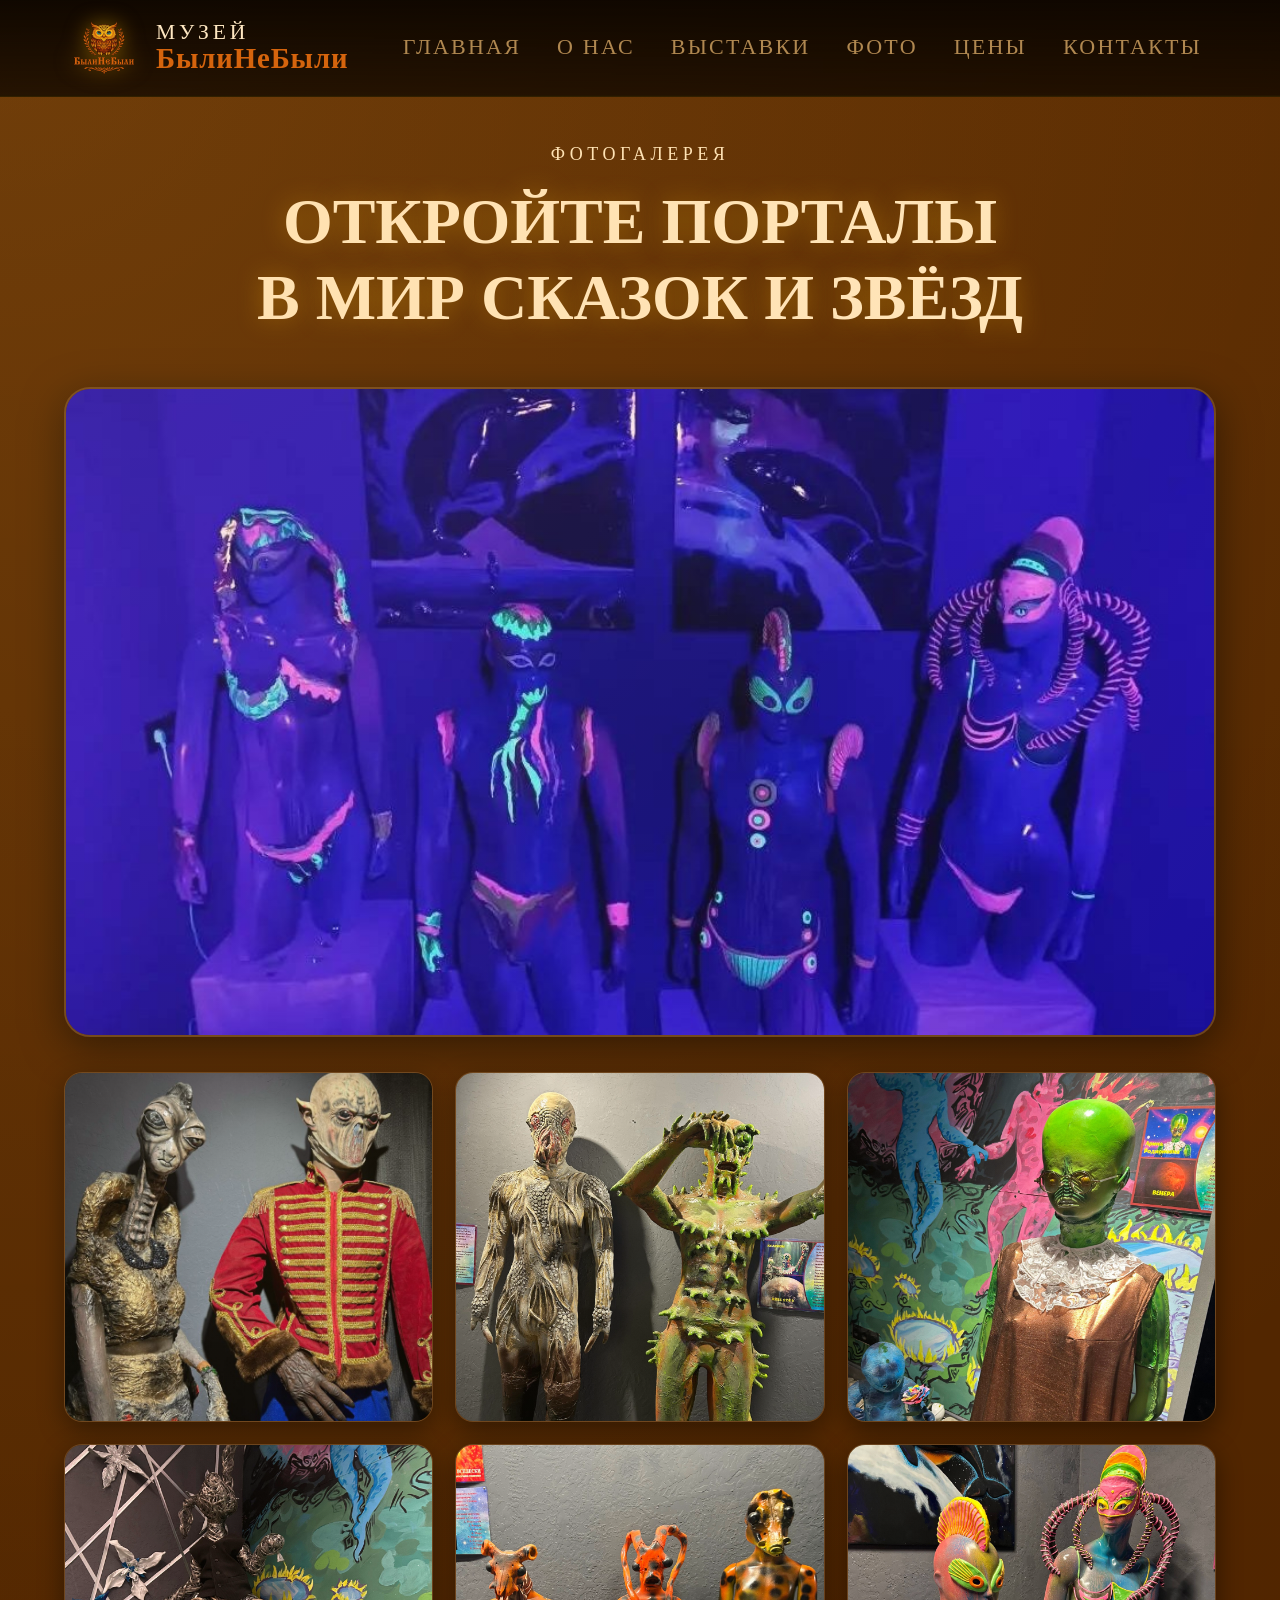
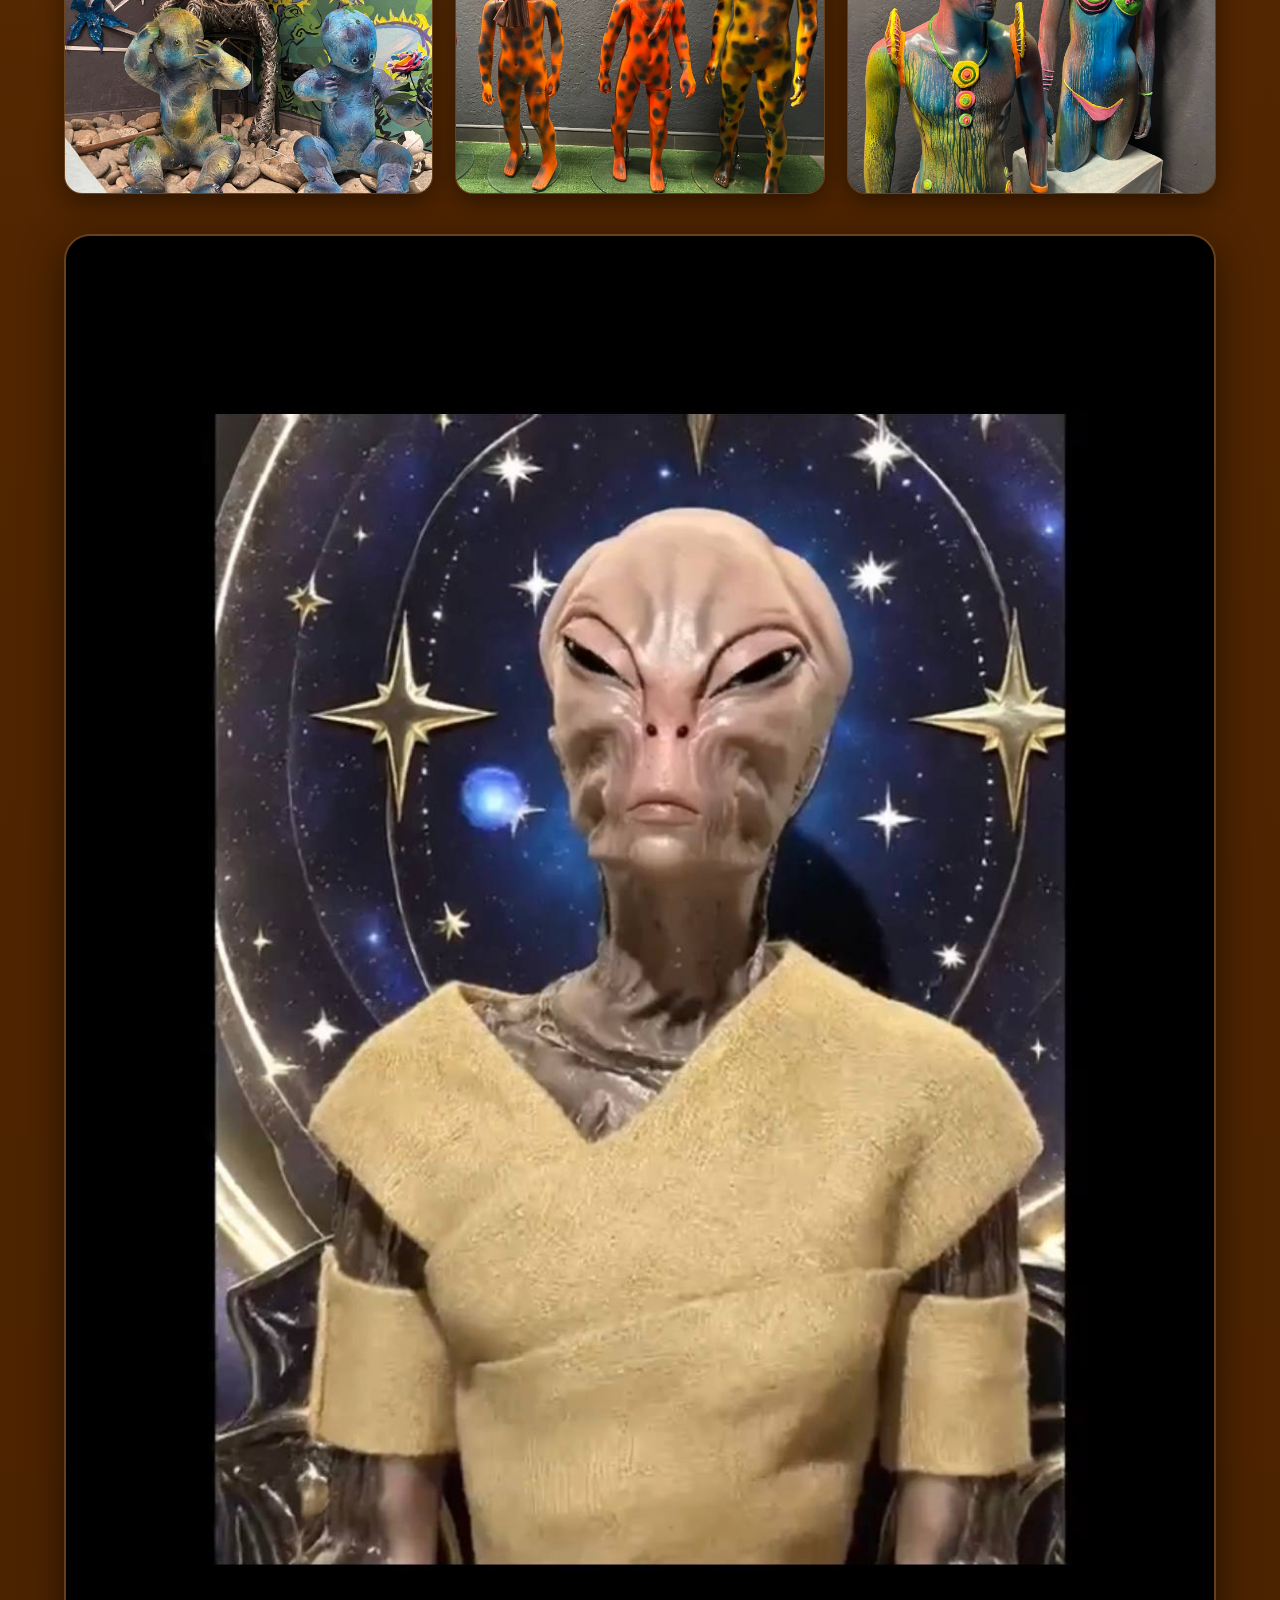
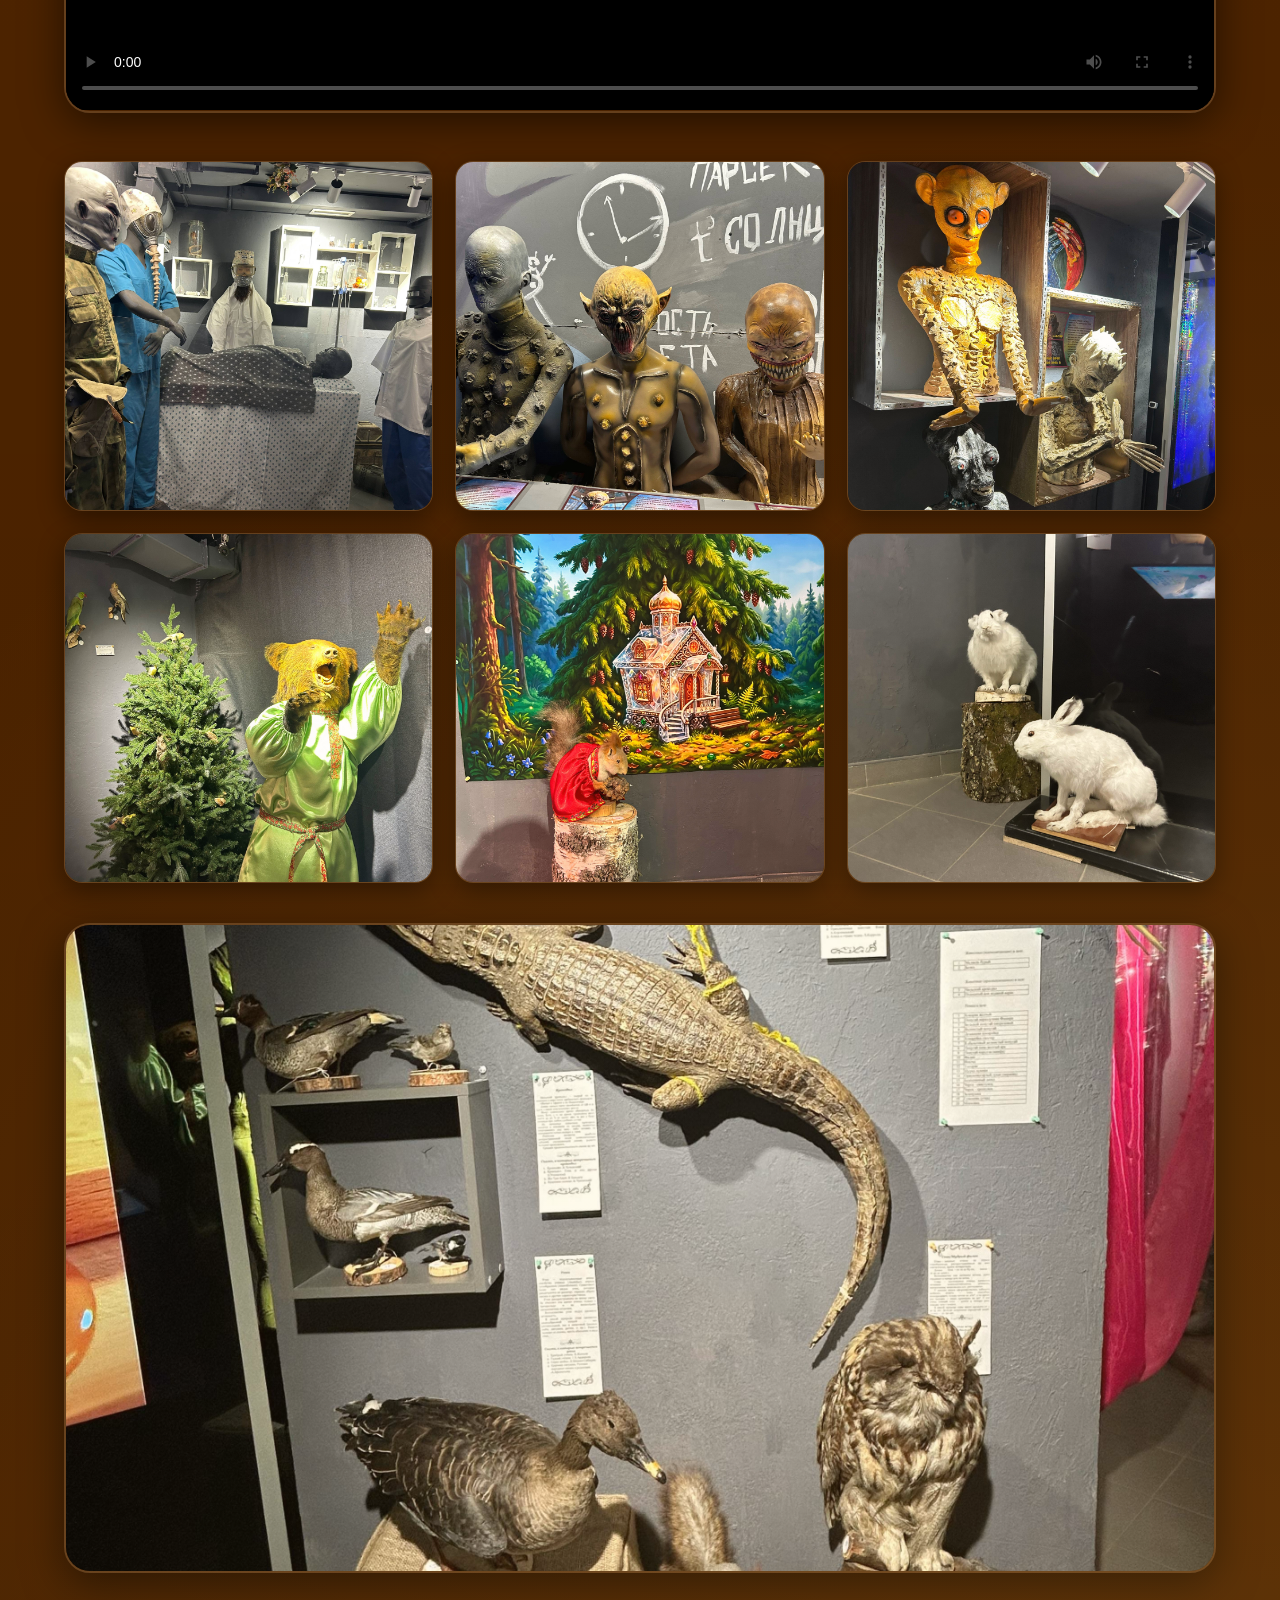
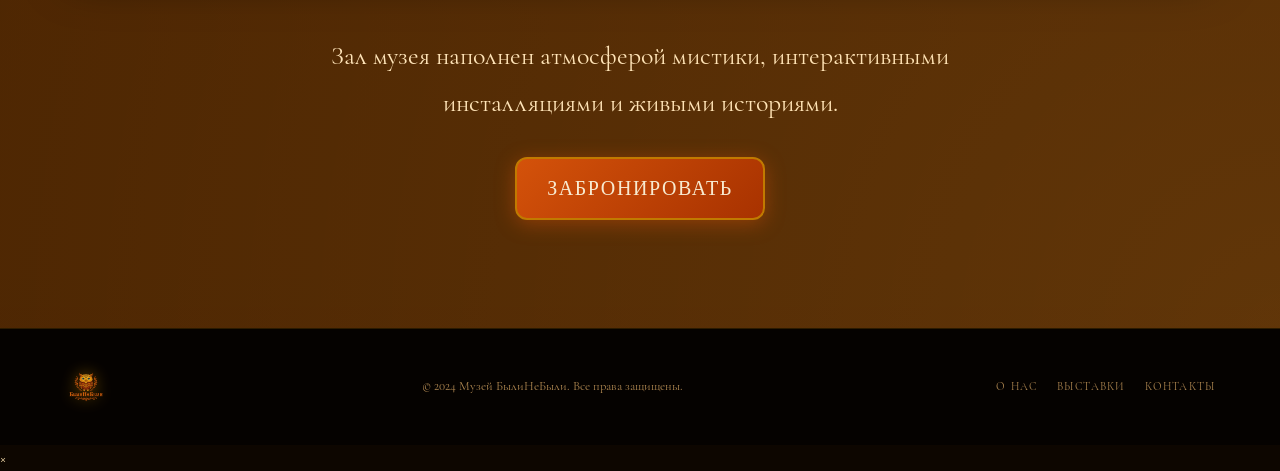
==== commit 62051312: "Update photogallery.html" ====
--- a/photogallery.html
+++ b/photogallery.html
@@ -12,74 +12,7 @@
 </head>
 
 <body>
-<!-- LIGHTBOX -->
-
-<div class="photo-lightbox" id="lightbox">
-  <span class="photo-lightbox__close">&times;</span>
-
-  <img src="" alt="" id="lightbox-img">
-</div>
-
-<script>
-
-const burger = document.getElementById('burger');
-const mobileNav = document.getElementById('mobileNav');
-
-burger.addEventListener('click', () => {
-  burger.classList.toggle('burger--open');
-  mobileNav.classList.toggle('mobile-nav--open');
-});
-
-
-/* LIGHTBOX */
-
-const images = document.querySelectorAll(
-  '.photo-grid img, .photo-big img'
-);
-
-const lightbox = document.getElementById('lightbox');
-const lightboxImg = document.getElementById('lightbox-img');
-const closeBtn = document.querySelector('.photo-lightbox__close');
-
-images.forEach(img => {
-
-  img.addEventListener('click', () => {
-
-    lightbox.classList.add('active');
-
-    lightboxImg.src = img.src;
-
-  });
-
-});
-
-closeBtn.addEventListener('click', () => {
-
-  lightbox.classList.remove('active');
-
-});
-
-lightbox.addEventListener('click', (e) => {
-
-  if (e.target === lightbox) {
-
-    lightbox.classList.remove('active');
-
-  }
-
-});
-
-document.addEventListener('keydown', (e) => {
-
-  if (e.key === 'Escape') {
-
-    lightbox.classList.remove('active');
-
-  }
-
-});
-
-</script>
+
 <!-- HEADER -->
 <header class="header">
 
@@ -95,14 +28,14 @@
     </a>
 
     <nav class="nav">
-        <ul class="nav__list">
+      <ul class="nav__list">
         <li><a href="index.html" class="nav__link">ГЛАВНАЯ</a></li>
-          <li><a href="index.html#about" class="nav__link">О НАС</a></li>
-          <li><a href="index.html#exhibitions" class="nav__link">ВЫСТАВКИ</a></li>
-          <li><a href="#" class="nav__link">Фото</a></li>
-          <li><a href="index.html#tickets" class="nav__link">ЦЕНЫ</a></li>
-          <li><a href="index.html#booking" class="nav__link">КОНТАКТЫ</a></li>
-        </ul>
+        <li><a href="index.html#about" class="nav__link">О НАС</a></li>
+        <li><a href="index.html#exhibitions" class="nav__link">ВЫСТАВКИ</a></li>
+        <li><a href="#" class="nav__link">Фото</a></li>
+        <li><a href="index.html#tickets" class="nav__link">ЦЕНЫ</a></li>
+        <li><a href="index.html#booking" class="nav__link">КОНТАКТЫ</a></li>
+      </ul>
     </nav>
 
     <button class="burger" id="burger">
@@ -116,13 +49,13 @@
   <!-- MOBILE NAV -->
   <nav class="mobile-nav" id="mobileNav">
     <ul class="nav__list">
-        <li><a href="index.html" class="nav__link">ГЛАВНАЯ</a></li>
-          <li><a href="index.html#about" class="nav__link">О НАС</a></li>
-          <li><a href="index.html#exhibitions" class="nav__link">ВЫСТАВКИ</a></li>
-          <li><a href="#" class="nav__link">Фото</a></li>
-          <li><a href="index.html#tickets" class="nav__link">ЦЕНЫ</a></li>
-          <li><a href="index.html#booking" class="nav__link">КОНТАКТЫ</a></li>
-        </ul>
+      <li><a href="index.html" class="nav__link">ГЛАВНАЯ</a></li>
+      <li><a href="index.html#about" class="nav__link">О НАС</a></li>
+      <li><a href="index.html#exhibitions" class="nav__link">ВЫСТАВКИ</a></li>
+      <li><a href="#" class="nav__link">Фото</a></li>
+      <li><a href="index.html#tickets" class="nav__link">ЦЕНЫ</a></li>
+      <li><a href="index.html#booking" class="nav__link">КОНТАКТЫ</a></li>
+    </ul>
   </nav>
 
 </header>
@@ -150,13 +83,11 @@
 
     <!-- BIG PHOTO -->
     <section class="photo-big">
-
       <img src="image/gallery0.jpg" alt="">
-
-    </section>
-
-
-    <!-- 6 PHOTOS -->
+    </section>
+
+
+    <!-- GRID -->
     <section class="photo-grid">
 
       <img src="image/gallery1.jpg" alt="">
@@ -192,11 +123,9 @@
     </section>
 
 
-    <!-- LAST BIG PHOTO -->
+    <!-- LAST PHOTO -->
     <section class="photo-big photo-big--last">
-
       <img src="image/gallery13.jpg" alt="">
-
     </section>
 
 
@@ -243,6 +172,17 @@
 </footer>
 
 
+<!-- LIGHTBOX -->
+
+<div class="photo-lightbox" id="lightbox">
+
+  <span class="photo-lightbox__close">&times;</span>
+
+  <img src="" alt="" id="lightbox-img">
+
+</div>
+
+
 <script>
 
 const burger = document.getElementById('burger');
@@ -253,6 +193,53 @@
   mobileNav.classList.toggle('mobile-nav--open');
 });
 
+
+/* LIGHTBOX */
+
+const images = document.querySelectorAll('.photo-grid img, .photo-big img');
+
+const lightbox = document.getElementById('lightbox');
+const lightboxImg = document.getElementById('lightbox-img');
+const closeBtn = document.querySelector('.photo-lightbox__close');
+
+images.forEach((img) => {
+
+  img.addEventListener('click', () => {
+
+    lightbox.classList.add('active');
+
+    lightboxImg.src = img.src;
+
+  });
+
+});
+
+closeBtn.addEventListener('click', () => {
+
+  lightbox.classList.remove('active');
+
+});
+
+lightbox.addEventListener('click', (e) => {
+
+  if (e.target === lightbox) {
+
+    lightbox.classList.remove('active');
+
+  }
+
+});
+
+document.addEventListener('keydown', (e) => {
+
+  if (e.key === 'Escape') {
+
+    lightbox.classList.remove('active');
+
+  }
+
+});
+
 </script>
 
 </body>
--- a/style.css
+++ b/style.css
@@ -1343,7 +1343,73 @@
   }
 
   .photo-big img {
-    height: 240px;
-  }
-
-}
+    height: 360px;
+  }
+
+  /* LIGHTBOX */
+
+.photo-lightbox {
+  position: fixed;
+  inset: 0;
+
+  background: rgba(0,0,0,0.92);
+
+  display: flex;
+  align-items: center;
+  justify-content: center;
+
+  opacity: 0;
+  visibility: hidden;
+
+  transition: 0.35s ease;
+
+  z-index: 9999;
+
+  padding: 30px;
+}
+
+.photo-lightbox.active {
+  opacity: 1;
+  visibility: visible;
+}
+
+.photo-lightbox img {
+  max-width: 95%;
+  max-height: 90vh;
+
+  object-fit: contain;
+
+  border-radius: 18px;
+
+  box-shadow:
+    0 0 40px rgba(0,0,0,0.8);
+}
+
+.photo-lightbox__close {
+  position: absolute;
+
+  top: 25px;
+  right: 35px;
+
+  font-size: 48px;
+  line-height: 1;
+
+  color: #fff;
+
+  cursor: pointer;
+
+  transition: 0.3s ease;
+}
+
+.photo-lightbox__close:hover {
+  transform: scale(1.1);
+
+  color: #FFD27A;
+}
+
+.photo-grid img,
+.photo-big img {
+  cursor: pointer;
+}
+
+}
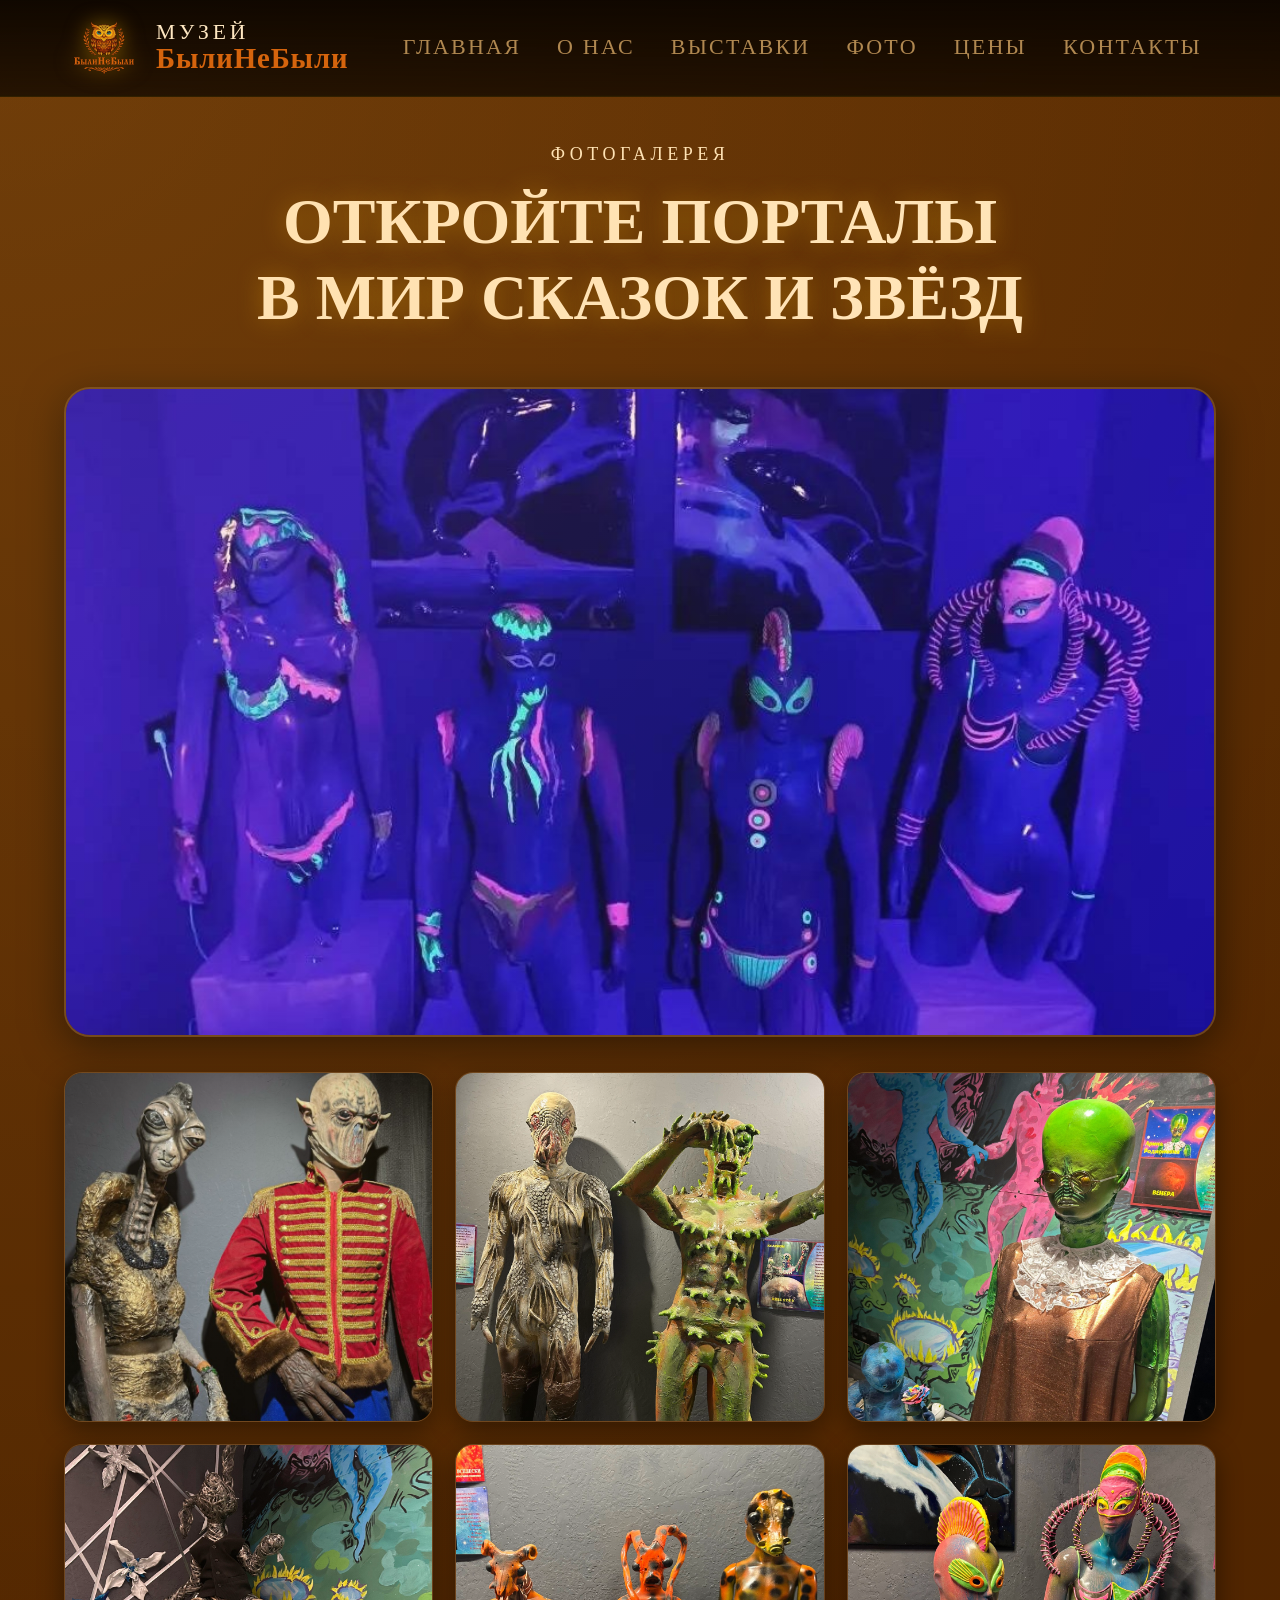
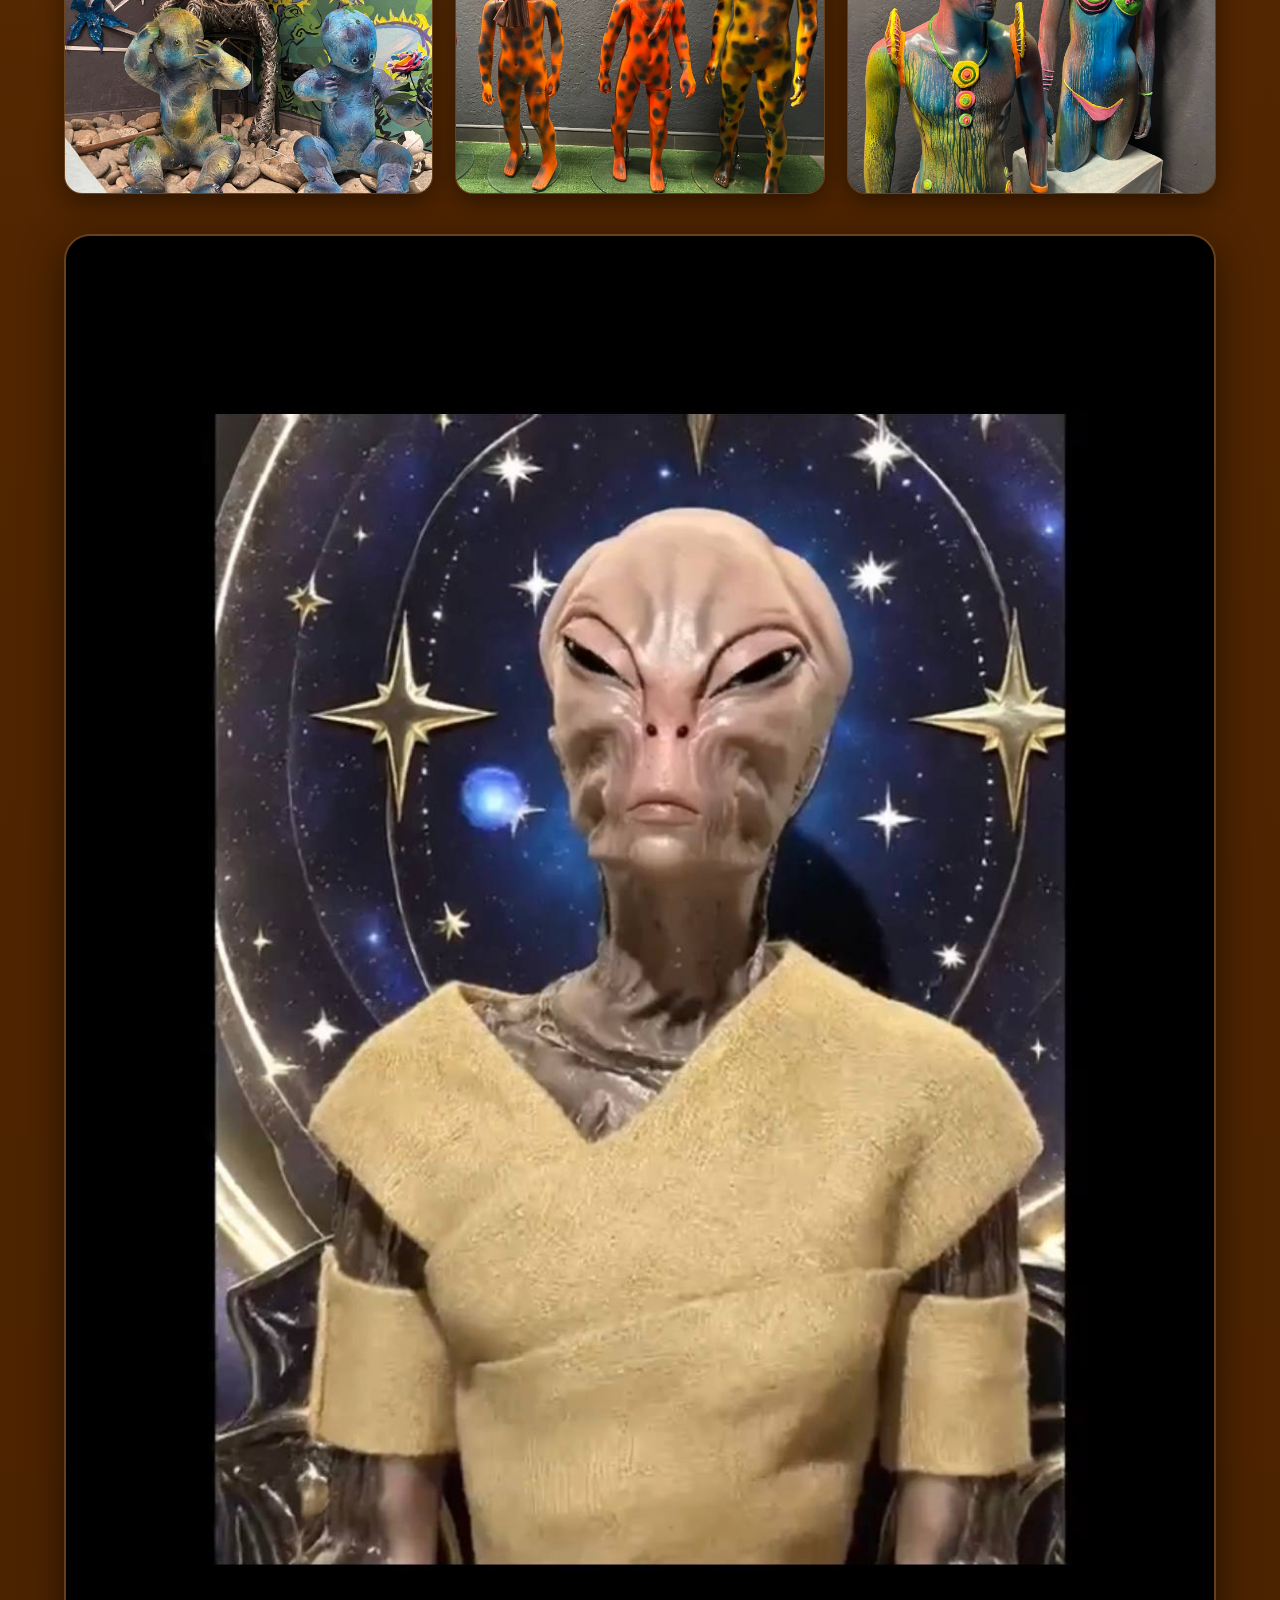
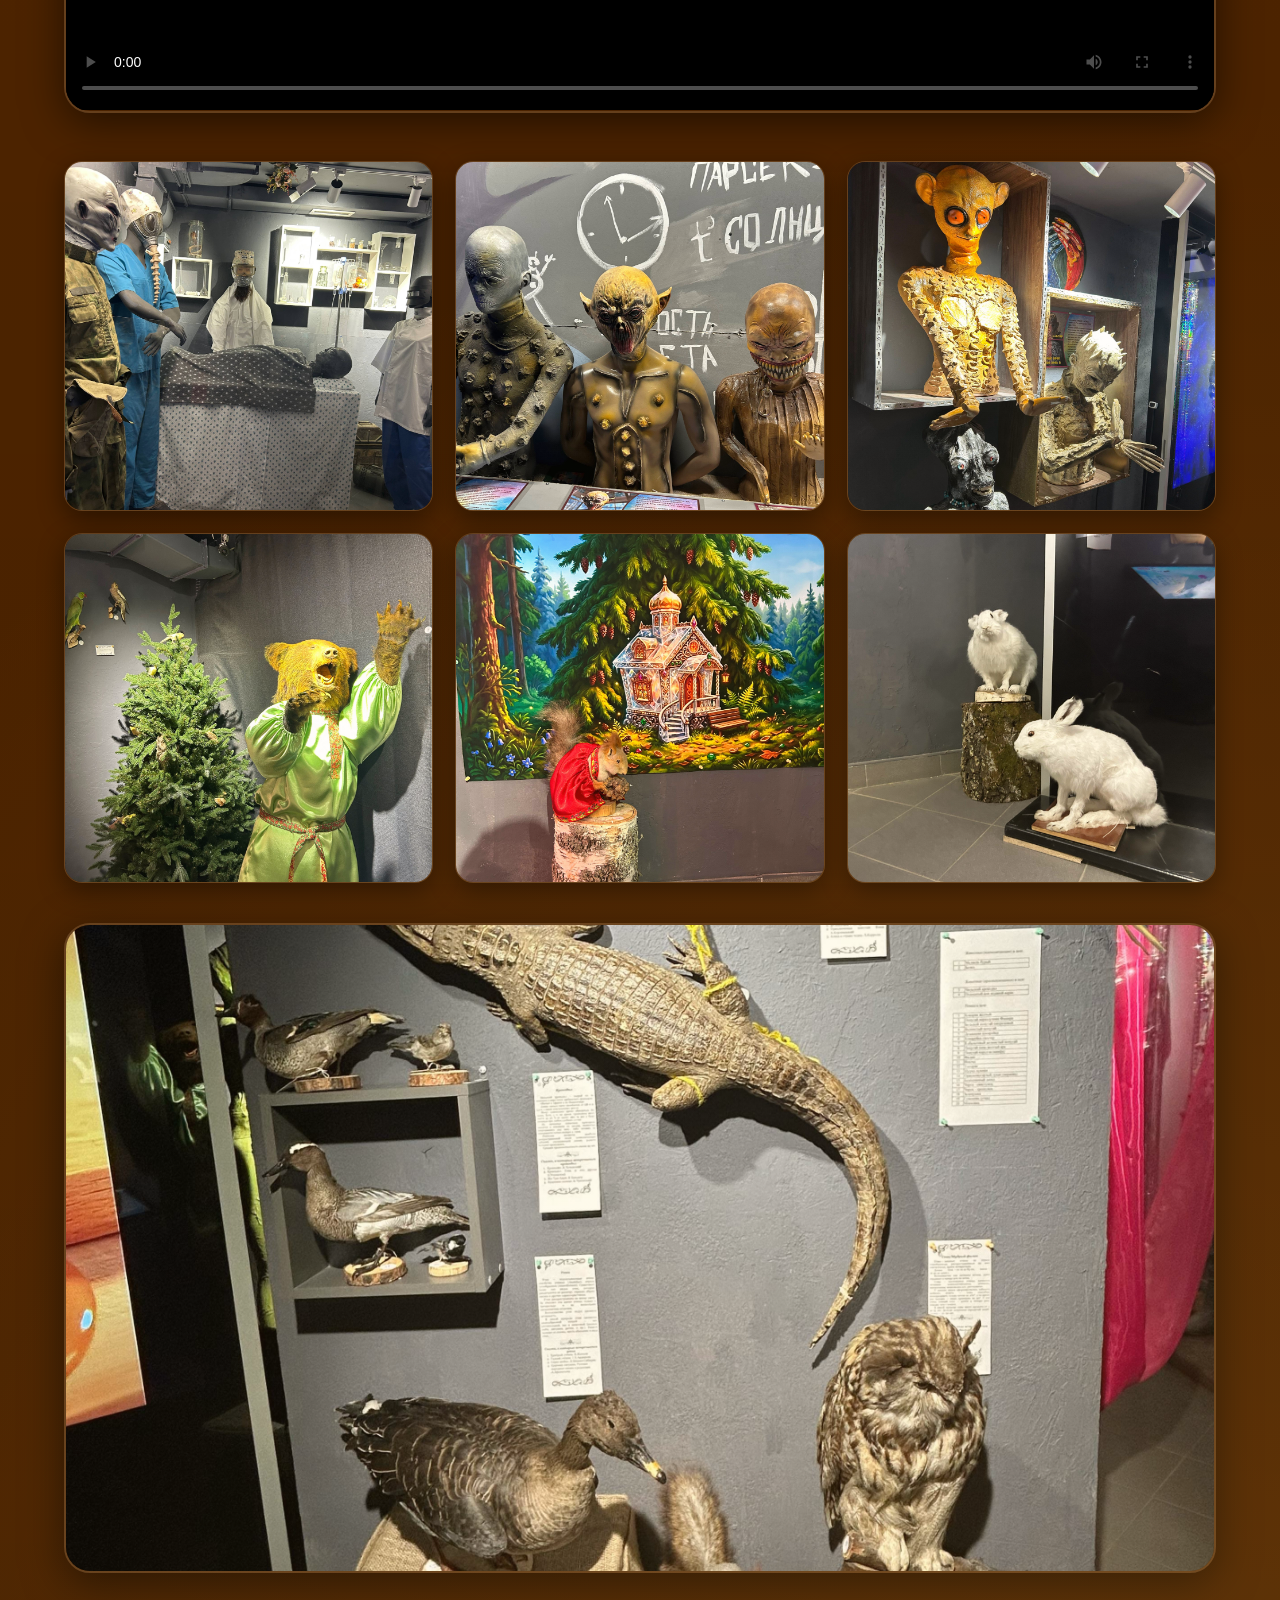
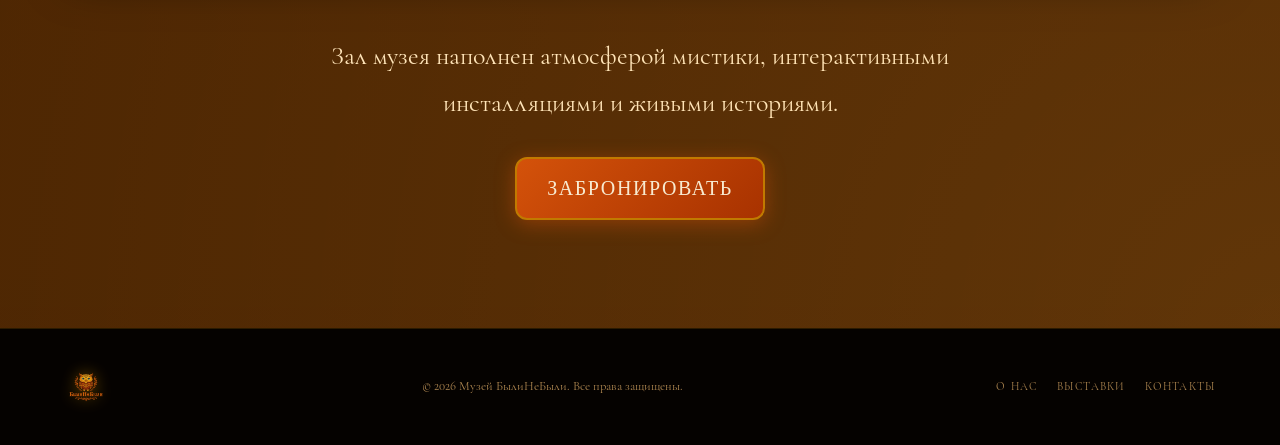
==== commit 32c74fc7: "Fix HTML encoding issues in photogallery.html" ====
--- a/photogallery.html
+++ b/photogallery.html
@@ -158,7 +158,7 @@
     </a>
 
     <p class="footer__copy">
-      © 2024 Музей БылиНеБыли. Все права защищены.
+      © 2026 Музей БылиНеБыли. Все права защищены.
     </p>
 
     <nav class="footer__nav">
--- a/style.css
+++ b/style.css
@@ -1,16 +1,5 @@
-@font-face {
-  font-family: 'Monomakh Unicode';
-  src: url('../fonts/MonomakhUnicode.ttf') format('truetype');
-  font-weight: 400;
-  font-style: normal;
-}
-
-@font-face {
-  font-family: 'Cormorant Garamond';
-  src: url('../fonts/CormorantGaramond-Regular.ttf') format('truetype');
-  font-weight: 400;
-  font-style: normal;
-}
+@font-face { font-family: 'Monomakh Unicode'; src: url('../fonts/MonomakhUnicode.ttf') format('truetype'); font-weight: 400; font-style: normal; }
+@font-face { font-family: 'Cormorant Garamond'; src: url('../fonts/CormorantGaramond-Regular.ttf') format('truetype'); font-weight: 400; font-style: normal; }
 
 :root {
   --clr-dark: #0d0600;
@@ -32,8 +21,16 @@
   --shadow-card: 0 8px 40px rgba(0,0,0,0.6);
 }
 
-*, *::before, *::after { box-sizing: border-box; margin: 0; padding: 0; }
+*,
+*::before,
+*::after {
+  box-sizing: border-box;
+  margin: 0;
+  padding: 0;
+}
+
 html { scroll-behavior: smooth; font-size: 16px; }
+
 body {
   font-family: var(--font-body);
   background-color: var(--clr-dark);
@@ -41,23 +38,17 @@
   overflow-x: hidden;
   line-height: 1.65;
 }
+
 img { display: block; max-width: 100%; }
 a { color: inherit; text-decoration: none; }
 address { font-style: normal; }
 ul { list-style: none; }
 
 h1, h2, h3, h4, h5, h6,
-.section__label,
-.section__title,
-.booking__title,
-.hero__title,
-.exhibition-card__title,
-.ticket-card__type,
-.logo__museum,
-.logo__brand,
-.form-label,
-.nav__link,
-.mobile-nav__link {
+.section__label, .section__title, .booking__title, .hero__title,
+.exhibition-card__title, .ticket-card__type, .logo__museum,
+.logo__brand, .form-label, .nav__link, .mobile-nav__link,
+.photo-hero__title, .photo-hero__label {
   font-family: var(--font-display);
 }
 
@@ -94,6 +85,7 @@
   color: #FFE8C2;
   margin-bottom: 14px;
 }
+
 .section__label::before,
 .section__label::after {
   content: '──── ';
@@ -122,39 +114,47 @@
   overflow: hidden;
   font-family: var(--font-display);
 }
+
 .btn--primary {
   background: linear-gradient(135deg, var(--clr-orange) 0%, #a83200 100%);
   color: var(--clr-cream);
   border-color: var(--clr-amber);
   box-shadow: 0 4px 20px rgba(212,82,10,0.45);
 }
+
 .btn--primary:hover {
   background: linear-gradient(135deg, #e86820 0%, var(--clr-orange) 100%);
   box-shadow: 0 6px 30px rgba(212,82,10,0.7);
   transform: translateY(-2px);
 }
+
 .btn--outline {
   background: transparent;
   border-color: var(--clr-amber);
   color: var(--clr-gold-light);
 }
+
 .btn--outline:hover {
   background: rgba(232,168,0,0.12);
   box-shadow: var(--shadow-gold);
   transform: translateY(-2px);
 }
+
 .btn--gold {
   background: linear-gradient(135deg, var(--clr-gold) 0%, var(--clr-amber) 100%);
   color: var(--clr-dark);
   font-weight: 700;
   box-shadow: 0 4px 20px rgba(232,168,0,0.4);
 }
+
 .btn--gold:hover {
   background: linear-gradient(135deg, var(--clr-gold-light) 0%, var(--clr-gold) 100%);
   box-shadow: 0 6px 30px rgba(232,168,0,0.65);
   transform: translateY(-2px);
 }
+
 .btn--wide { width: 100%; text-align: center; }
+
 .btn::after {
   content: '';
   position: absolute;
@@ -163,6 +163,7 @@
   transform: translateX(-100%);
   transition: transform 0.5s ease;
 }
+
 .btn:hover::after { transform: translateX(100%); }
 
 .header {
@@ -176,49 +177,59 @@
   border-bottom: 1px solid rgba(232,168,0,0.15);
   transition: box-shadow var(--transition);
 }
+
 .header--scrolled {
   box-shadow: 0 4px 30px rgba(0,0,0,0.7);
   border-bottom-color: rgba(232,168,0,0.3);
 }
+
 .header__inner {
   display: flex;
   align-items: center;
   justify-content: space-between;
   height: 95px;
 }
+
 .logo {
   display: flex;
   align-items: center;
   gap: 12px;
 }
+
 .logo__img {
   height: 80px;
   width: auto;
   filter: drop-shadow(0 0 10px rgba(232,168,0,0.5));
   transition: filter var(--transition), transform var(--transition);
 }
+
 .logo__text {
   display: flex;
   flex-direction: column;
   line-height: 1;
 }
+
 .logo__museum {
   color: #FFE8C2;
   font-size: 1.35rem;
   letter-spacing: 0.18em;
   text-transform: uppercase;
 }
+
 .logo__brand {
   color: #D5640D;
   font-size: 1.8rem;
   font-weight: 700;
   letter-spacing: 0.03em;
 }
+
 .logo:hover .logo__img {
   filter: drop-shadow(0 0 20px rgba(232,168,0,0.85));
   transform: scale(1.04);
 }
+
 .nav__list { display: flex; gap: 8px; }
+
 .nav__link {
   font-size: 22px;
   letter-spacing: 0.1em;
@@ -229,6 +240,7 @@
   transition: color var(--transition), background var(--transition);
   position: relative;
 }
+
 .nav__link::after {
   content: '';
   position: absolute;
@@ -241,8 +253,10 @@
   transition: transform var(--transition);
   transform-origin: center;
 }
+
 .nav__link:hover { color: var(--clr-gold-light); }
 .nav__link:hover::after { transform: scaleX(1); }
+
 .burger {
   display: none;
   flex-direction: column;
@@ -255,6 +269,7 @@
   cursor: pointer;
   padding: 4px;
 }
+
 .burger span {
   display: block;
   height: 2px;
@@ -262,9 +277,11 @@
   border-radius: 2px;
   transition: transform 0.3s ease, opacity 0.3s ease;
 }
+
 .burger--open span:nth-child(1) { transform: translateY(7px) rotate(45deg); }
 .burger--open span:nth-child(2) { opacity: 0; }
 .burger--open span:nth-child(3) { transform: translateY(-7px) rotate(-45deg); }
+
 .mobile-nav {
   max-height: 0;
   overflow: hidden;
@@ -272,13 +289,16 @@
   background: rgba(13,6,0,0.97);
   border-top: 1px solid rgba(232,168,0,0.1);
 }
+
 .mobile-nav--open { max-height: 400px; }
+
 .mobile-nav__list {
   padding: 12px 24px 20px;
   display: flex;
   flex-direction: column;
   gap: 4px;
 }
+
 .mobile-nav__link {
   font-size: 0.95rem;
   letter-spacing: 0.1em;
@@ -288,6 +308,7 @@
   border-bottom: 1px solid rgba(232,168,0,0.08);
   transition: color var(--transition), padding-left var(--transition);
 }
+
 .mobile-nav__link:hover {
   color: var(--clr-gold);
   padding-left: 8px;
@@ -302,6 +323,7 @@
   overflow: hidden;
   background: url('image/main.jpg') center center / cover no-repeat;
 }
+
 .hero::after {
   content: '';
   position: absolute;
@@ -310,6 +332,7 @@
   pointer-events: none;
   z-index: 1;
 }
+
 .hero::before {
   content: '';
   position: absolute;
@@ -323,6 +346,7 @@
   pointer-events: none;
   z-index: 1;
 }
+
 .hero__content {
   display: flex;
   align-items: flex-start;
@@ -332,12 +356,14 @@
   position: relative;
   z-index: 2;
 }
+
 .hero__text {
   max-width: 520px;
   text-align: center;
   margin-right: -50px;
   margin-top: 45vh;
 }
+
 .hero__title {
   font-size: clamp(70px, 5vw, 3.8rem);
   font-weight: 900;
@@ -347,6 +373,7 @@
   margin-bottom: 28px;
   letter-spacing: -0.01em;
 }
+
 .hero__scroll-hint {
   position: absolute;
   bottom: 28px;
@@ -365,8 +392,15 @@
   background-repeat: no-repeat;
   background-attachment: scroll;
 }
-.about__inner { text-align: center; position: relative; z-index: 2; }
+
+.about__inner {
+  text-align: center;
+  position: relative;
+  z-index: 2;
+}
+
 p { font-size: 18px; }
+
 .about__text {
   max-width: 560px;
   margin: 0 auto;
@@ -374,14 +408,16 @@
   color: var(--clr-cream);
   line-height: 1.9;
 }
+
 .about__sparkles {
   margin-top: 32px;
   display: flex;
   justify-content: center;
   gap: 24px;
 }
+
 .sparkle { font-size: 1.4rem; color: var(--clr-gold); }
-.sparkle--1 { animation: twinkle 2.5s 0.0s ease-in-out infinite; }
+.sparkle--1 { animation: twinkle 2.5s 0s ease-in-out infinite; }
 .sparkle--2 { animation: twinkle 2.5s 0.6s ease-in-out infinite; }
 .sparkle--3 { animation: twinkle 2.5s 1.2s ease-in-out infinite; }
 
@@ -390,6 +426,7 @@
   overflow: hidden;
   background: linear-gradient(180deg, #C75800 0%, #542B10 55%, #46250E 100%);
 }
+
 .exhibitions::before,
 .tickets::before {
   content: '';
@@ -409,13 +446,19 @@
   animation: stars-drift 16s ease-in-out infinite alternate;
   z-index: 0;
 }
-.exhibitions > * { position: relative; z-index: 1; }
+
+.exhibitions > *, .tickets > * {
+  position: relative;
+  z-index: 1;
+}
+
 .exhibitions__grid {
   display: grid;
   grid-template-columns: repeat(2, 1fr);
   gap: 28px;
   margin-top: 40px;
 }
+
 .exhibition-card {
   background: linear-gradient(145deg, rgba(78,35,10,0.96) 0%, rgba(39,16,6,0.98) 100%);
   border: 1px solid rgba(255,232,194,0.18);
@@ -426,31 +469,42 @@
   transform: translateY(40px);
   transition: opacity 0.6s ease var(--card-delay), transform 0.6s ease var(--card-delay), box-shadow 0.35s ease, border-color 0.35s ease;
 }
-.exhibition-card.is-visible { opacity: 1; transform: translateY(0); }
+
+.exhibition-card.is-visible {
+  opacity: 1;
+  transform: translateY(0);
+}
+
 .exhibition-card:hover {
   transform: translateY(-6px);
   box-shadow: 0 16px 60px rgba(0,0,0,0.7), 0 0 30px rgba(199,88,0,0.25);
   border-color: rgba(255,232,194,0.35);
 }
+
 .exhibition-card__img-wrap {
   position: relative;
   overflow: hidden;
   height: 220px;
 }
+
 .exhibition-card__img {
   width: 100%;
   height: 100%;
   object-fit: cover;
   transition: transform 0.6s ease;
 }
+
 .exhibition-card:hover .exhibition-card__img { transform: scale(1.06); }
+
 .exhibition-card__glow {
   position: absolute;
   inset: 0;
   background: linear-gradient(to top, rgba(255,232,194,0.14) 0%, transparent 60%);
   pointer-events: none;
 }
+
 .exhibition-card__body { padding: 24px; }
+
 .exhibition-card__title {
   font-size: 1.05rem;
   color: #FFE8C2;
@@ -458,8 +512,9 @@
   letter-spacing: 0.03em;
   text-transform: uppercase;
 }
+
 .exhibition-card__desc {
-  font-size:18px;
+  font-size: 18px;
   color: var(--clr-muted);
   margin-bottom: 20px;
   line-height: 1.75;
@@ -470,7 +525,7 @@
   overflow: hidden;
   background: linear-gradient(180deg, #542B10 0%, #46250E 100%);
 }
-.tickets > * { position: relative; z-index: 1; }
+
 .tickets__grid {
   display: grid;
   grid-template-columns: repeat(2, 1fr);
@@ -479,6 +534,7 @@
   max-width: 780px;
   margin-inline: auto;
 }
+
 .ticket-card {
   position: relative;
   background: linear-gradient(145deg, rgba(78,35,10,0.96) 0%, rgba(39,16,6,0.98) 100%);
@@ -492,16 +548,19 @@
   opacity: 0;
   transform: translateY(40px);
 }
+
 .ticket-card.is-visible {
   opacity: 1;
   transform: translateY(0);
   transition: opacity 0.6s ease, transform 0.6s ease;
 }
+
 .ticket-card:hover {
   transform: translateY(-5px);
   box-shadow: 0 20px 60px rgba(0,0,0,0.7), 0 0 30px rgba(199,88,0,0.25);
   border-color: rgba(255,232,194,0.35);
 }
+
 .ticket-card__shine {
   position: absolute;
   inset: -60%;
@@ -509,6 +568,7 @@
   animation: rotate-shine 8s linear infinite;
   pointer-events: none;
 }
+
 .ticket-card__type {
   font-size: 40px;
   letter-spacing: 0.2em;
@@ -516,6 +576,7 @@
   color: #FFE8C2;
   margin-bottom: 12px;
 }
+
 .ticket-card__price {
   font-size: 60px;
   font-weight: 900;
@@ -524,18 +585,21 @@
   margin-bottom: 4px;
   line-height: 1;
 }
+
 .ticket-card__price span {
   font-size: 36px;
   font-weight: 400;
   color: var(--clr-muted);
   letter-spacing: 0.05em;
 }
+
 .ticket-card__note {
   font-size: 16px;
   color: #FFE8C2;
   margin: 12px 0 20px;
   line-height: 1.65;
 }
+
 .tickets__info {
   text-align: center;
   margin-top: 48px;
@@ -549,6 +613,7 @@
   margin-left: auto;
   margin-right: auto;
 }
+
 hr {
   border: none;
   height: 4px;
@@ -562,19 +627,23 @@
   background-size: cover;
   background-position: center;
 }
+
 .booking__inner {
   display: grid;
   grid-template-columns: 1fr 1fr;
   gap: 60px;
   align-items: start;
 }
+
 .booking__title {
   font-size: clamp(40px, 2.5vw, 18px);
   color: var(--clr-gold);
   line-height: 1.3;
   margin-bottom: 28px;
 }
+
 .booking__title span { color: var(--clr-gold-light); }
+
 .booking__contacts {
   display: flex;
   flex-direction: column;
@@ -582,30 +651,35 @@
   font-size: 30px;
   color: var(--clr-text);
 }
-.booking__contacts p{
-  font-size: 26px;
-}
+
+.booking__contacts p { font-size: 26px; }
+
 .booking__contacts a {
   color: var(--clr-gold);
   transition: color var(--transition), text-shadow var(--transition);
 }
+
 .booking__contacts a:hover {
   color: var(--clr-gold-light);
   text-shadow: 0 0 10px rgba(232,168,0,0.5);
 }
+
 .booking__form,
 .booking__info {
   opacity: 0;
   transform: translateY(30px);
   transition: opacity 0.6s ease, transform 0.6s ease;
 }
+
 .booking__form.is-visible,
 .booking__info.is-visible {
   opacity: 1;
   transform: translateY(0);
 }
+
 .booking__info.is-visible { transition-delay: 0s; }
 .booking__form.is-visible { transition-delay: 0.15s; }
+
 .booking__form {
   background: rgba(255,255,255,0.03);
   border: 1px solid rgba(193,122,0,0.2);
@@ -616,13 +690,16 @@
   gap: 18px;
   backdrop-filter: blur(6px);
 }
+
 .form-group { display: flex; flex-direction: column; gap: 6px; }
+
 .form-label {
   font-size: 16px;
   letter-spacing: 0.12em;
   text-transform: uppercase;
   color: var(--clr-amber);
 }
+
 .form-input {
   background: rgba(255,255,255,0.05);
   border: 1px solid rgba(193,122,0,0.3);
@@ -634,14 +711,26 @@
   transition: border-color var(--transition), box-shadow var(--transition);
   -webkit-appearance: none;
 }
-.form-input::placeholder { color: var(--clr-muted); opacity: 0.7; }
+
+.form-input::placeholder {
+  color: var(--clr-muted);
+  opacity: 0.7;
+}
+
 .form-input:focus {
   border-color: var(--clr-gold);
   box-shadow: 0 0 0 3px rgba(232,168,0,0.15);
 }
+
 .form-select { cursor: pointer; }
-.form-select option { background: #1e0d00; color: var(--clr-cream); }
+
+.form-select option {
+  background: #1e0d00;
+  color: var(--clr-cream);
+}
+
 .form-group--checkbox { margin-top: 6px; }
+
 .checkbox-label {
   display: flex;
   align-items: flex-start;
@@ -651,11 +740,13 @@
   font-size: 16px;
   line-height: 1.5;
 }
+
 .checkbox-input {
   position: absolute;
   opacity: 0;
   pointer-events: none;
 }
+
 .checkbox-box {
   flex: 0 0 18px;
   width: 18px;
@@ -667,6 +758,7 @@
   box-shadow: inset 0 1px 2px rgba(0,0,0,0.4);
   position: relative;
 }
+
 .checkbox-input:checked + .checkbox-box::after {
   content: '';
   position: absolute;
@@ -678,12 +770,16 @@
   border-width: 0 2px 2px 0;
   transform: rotate(45deg);
 }
+
 .checkbox-input:focus-visible + .checkbox-box {
   outline: 2px solid var(--clr-gold);
   outline-offset: 2px;
 }
-.checkbox-text { display: block; font-size: 16px; }
-.btn--wide { width: 100%; text-align: center; }
+
+.checkbox-text {
+  display: block;
+  font-size: 16px;
+}
 
 .footer {
   background: #050200;
@@ -692,6 +788,7 @@
   position: relative;
   z-index: 1;
 }
+
 .footer__inner {
   display: flex;
   align-items: center;
@@ -699,14 +796,24 @@
   gap: 20px;
   flex-wrap: wrap;
 }
+
 .footer__logo img {
   height: 44px;
   filter: drop-shadow(0 0 8px rgba(232,168,0,0.4));
   transition: filter var(--transition);
 }
-.footer__logo:hover img { filter: drop-shadow(0 0 16px rgba(232,168,0,0.7)); }
-.footer__copy { font-size: 0.8rem; color: var(--clr-muted); }
+
+.footer__logo:hover img {
+  filter: drop-shadow(0 0 16px rgba(232,168,0,0.7));
+}
+
+.footer__copy {
+  font-size: 0.8rem;
+  color: var(--clr-muted);
+}
+
 .footer__nav { display: flex; gap: 20px; }
+
 .footer__link {
   font-size: 0.7rem;
   letter-spacing: 0.1em;
@@ -714,98 +821,235 @@
   color: var(--clr-muted);
   transition: color var(--transition);
 }
+
 .footer__link:hover { color: var(--clr-gold); }
 
 @keyframes float {
   0%, 100% { transform: translateY(0px); }
   50% { transform: translateY(-14px); }
 }
+
 @keyframes float-delayed {
   0%, 100% { transform: translateY(0px) scale(1); }
   50% { transform: translateY(-10px) scale(1.02); }
 }
+
 .animate-float { animation: float 6s ease-in-out infinite; }
 .animate-float-delayed { animation: float-delayed 7s 1s ease-in-out infinite; }
+
 @keyframes reveal {
   from { opacity: 0; transform: translateY(30px); }
   to { opacity: 1; transform: translateY(0); }
 }
+
 .animate-reveal { animation: reveal 0.9s 0.3s both ease-out; }
 .animate-reveal-delay { animation: reveal 0.9s 0.6s both ease-out; }
+
 @keyframes pulse-glow {
   0%, 100% { opacity: 0.6; transform: translateX(-50%) scale(1); }
   50% { opacity: 1; transform: translateX(-50%) scale(1.08); }
 }
+
 @keyframes bounce {
   0%, 100% { transform: translateX(-50%) translateY(0); }
   50% { transform: translateX(-50%) translateY(10px); }
 }
+
 @keyframes twinkle {
   0%, 100% { opacity: 0.3; transform: scale(0.8); }
   50% { opacity: 1; transform: scale(1.2); }
 }
+
 @keyframes rotate-shine {
   from { transform: rotate(0deg); }
   to { transform: rotate(360deg); }
 }
+
 @keyframes stars-drift {
   0% { transform: translate3d(0, 0, 0) scale(1); opacity: 0.7; }
   50% { transform: translate3d(10px, -8px, 0) scale(1.03); opacity: 1; }
   100% { transform: translate3d(-8px, 6px, 0) scale(1); opacity: 0.75; }
 }
 
+/* PHOTO PAGE */
+.photo-page {
+  position: relative;
+  padding-top: 140px;
+  padding-bottom: 100px;
+  overflow: hidden;
+  background: linear-gradient(rgba(0,0,0,0.45), rgba(0,0,0,0.55)), url('image/gallery-bg.jpg') center center / cover no-repeat;
+  background-color: #9C4800;
+}
+
+.photo-page::before {
+  content: '';
+  position: absolute;
+  inset: 0;
+  background: radial-gradient(circle at top left, rgba(255,180,60,0.16), transparent 35%), radial-gradient(circle at bottom right, rgba(255,180,60,0.14), transparent 35%);
+  pointer-events: none;
+}
+
+.photo-hero {
+  text-align: center;
+  margin-bottom: 50px;
+}
+
+.photo-hero__label {
+  display: block;
+  margin-bottom: 14px;
+  font-family: var(--font-display);
+  font-size: 18px;
+  letter-spacing: 0.25em;
+  color: #FFE8C2;
+}
+
+.photo-hero__title {
+  font-family: var(--font-display);
+  font-size: clamp(2rem, 5vw, 4.2rem);
+  line-height: 1.2;
+  color: #FFE8C2;
+  text-transform: uppercase;
+  text-shadow: 0 0 25px rgba(232,168,0,0.4);
+  margin-bottom: 10px;
+}
+
+.photo-big { margin-bottom: 35px; }
+
+.photo-big img {
+  width: 100%;
+  height: 650px;
+  object-fit: cover;
+  border-radius: 26px;
+  border: 2px solid rgba(255,232,194,0.14);
+  box-shadow: 0 10px 40px rgba(0,0,0,0.55);
+  cursor: pointer;
+}
+
+.photo-grid {
+  display: grid;
+  grid-template-columns: repeat(3, 1fr);
+  gap: 22px;
+  margin-bottom: 40px;
+}
+
+.photo-grid img {
+  width: 100%;
+  height: 350px;
+  object-fit: cover;
+  border-radius: 18px;
+  transition: 0.45s ease;
+  border: 1px solid rgba(255,232,194,0.15);
+  box-shadow: 0 8px 26px rgba(0,0,0,0.45);
+  cursor: pointer;
+}
+
+.photo-grid img:hover {
+  transform: translateY(-5px) scale(1.02);
+  box-shadow: 0 12px 40px rgba(0,0,0,0.6), 0 0 24px rgba(232,168,0,0.2);
+}
+
+.photo-video { margin-bottom: 40px; }
+
+.photo-video video {
+  width: 100%;
+  border-radius: 26px;
+  border: 2px solid rgba(255,232,194,0.14);
+  box-shadow: 0 10px 40px rgba(0,0,0,0.55);
+}
+
+.photo-big--last { margin-bottom: 60px; }
+
+.photo-text { text-align: center; }
+
+.photo-text p {
+  max-width: 780px;
+  margin: 0 auto 30px;
+  font-size: 26px;
+  line-height: 1.8;
+  color: #FFE8C2;
+}
+
+/* LIGHTBOX */
+.photo-lightbox {
+  position: fixed;
+  inset: 0;
+  background: rgba(0,0,0,0.95);
+  display: flex;
+  align-items: center;
+  justify-content: center;
+  opacity: 0;
+  visibility: hidden;
+  transition: 0.3s ease;
+  z-index: 99999;
+  padding: 24px;
+}
+
+.photo-lightbox.active {
+  opacity: 1;
+  visibility: visible;
+}
+
+.photo-lightbox img {
+  max-width: 96vw;
+  max-height: 96vh;
+  width: auto;
+  height: auto;
+  object-fit: contain;
+  border-radius: 20px;
+  box-shadow: 0 0 40px rgba(0,0,0,0.7);
+}
+
+.photo-lightbox__close {
+  position: absolute;
+  top: 20px;
+  right: 30px;
+  color: white;
+  font-size: 60px;
+  cursor: pointer;
+  line-height: 1;
+}
+
+/* SOCIAL */
+.social-title {
+  margin-top: 12px;
+  font-weight: 600;
+  color: #ffb347;
+}
+
+.vk-link {
+  display: inline-flex;
+  align-items: center;
+  gap: 10px;
+  margin-top: 6px;
+  text-decoration: none;
+  color: #4c75a3;
+  font-weight: 500;
+}
+
+.vk-link:hover { opacity: 0.8; }
+
+.vk-icon {
+  width: 26px;
+  height: 26px;
+  object-fit: contain;
+}
+
+/* MOBILE */
 @media (max-width: 1024px) {
   .exhibitions__grid { gap: 20px; }
   .booking__inner { gap: 36px; }
   .hero__text { margin-left: 30px; }
+  .photo-grid { grid-template-columns: repeat(2, 1fr); }
 }
 
 @media (max-width: 768px) {
   .nav { display: none; }
   .burger { display: flex; }
-  .hero__content { flex-direction: column; text-align: center; }
-  .hero__text { text-align: center; margin-left: 0; max-width: 90%; }
-  .exhibitions__grid { grid-template-columns: 1fr; }
-  .tickets__grid { grid-template-columns: 1fr; max-width: 400px; }
-  .booking__inner { grid-template-columns: 1fr; gap: 36px; }
-  .footer__inner { flex-direction: column; align-items: center; text-align: center; }
-  .section { padding-block: 56px; }
-}
-
-@media (max-width: 480px) {
-  .hero { padding-top: 80px; }
-  .hero__title { font-size: 1.9rem; }
-  .ticket-card__price { font-size: 2.2rem; }
-  .booking__form { padding: 24px 18px; }
-  .btn { font-size: 0.78rem; padding: 12px 22px; }
-  .section { padding-block: 44px; }
-  .container { padding-inline: 16px; }
-}
-@media (max-width: 768px) {
-  .header__inner {
-    height: 72px;
-  }
-
-  .logo__img {
-    height: 56px;
-  }
-
-  .logo__museum {
-    font-size: 0.95rem;
-    letter-spacing: 0.12em;
-  }
-
-  .logo__brand {
-    font-size: 1.15rem;
-  }
-
-  .nav {
-    display: none;
-  }
-
-  .burger {
-    display: flex;
-  }
+
+  .header__inner { height: 72px; }
+  .logo__img { height: 56px; }
+  .logo__museum { font-size: 0.95rem; letter-spacing: 0.12em; }
+  .logo__brand { font-size: 1.15rem; }
 
   .hero {
     min-height: 100svh;
@@ -840,19 +1084,9 @@
     font-size: 1.15rem;
   }
 
-  .section {
-    padding-block: 52px;
-  }
-
-  .section__label {
-    font-size: 0.7rem;
-    letter-spacing: 0.18em;
-  }
-
-  .section__title {
-    font-size: clamp(1.5rem, 6vw, 2rem);
-    margin-bottom: 18px;
-  }
+  .section { padding-block: 52px; }
+  .section__label { font-size: 0.7rem; letter-spacing: 0.18em; }
+  .section__title { font-size: clamp(1.5rem, 6vw, 2rem); margin-bottom: 18px; }
 
   .about__text {
     font-size: 1rem;
@@ -860,34 +1094,20 @@
     padding-inline: 4px;
   }
 
-  .about__sparkles {
-    gap: 16px;
-    margin-top: 22px;
-  }
+  .about__sparkles { gap: 16px; margin-top: 22px; }
 
   .exhibitions__grid,
   .tickets__grid,
-  .booking__inner {
+  .booking__inner,
+  .photo-grid {
     grid-template-columns: 1fr;
     gap: 18px;
   }
 
-  .exhibition-card__img-wrap {
-    height: 190px;
-  }
-
-  .exhibition-card__body {
-    padding: 18px;
-  }
-
-  .exhibition-card__title {
-    font-size: 0.95rem;
-  }
-
-  .exhibition-card__desc {
-    font-size: 0.9rem;
-    line-height: 1.65;
-  }
+  .exhibition-card__img-wrap { height: 190px; }
+  .exhibition-card__body { padding: 18px; }
+  .exhibition-card__title { font-size: 0.95rem; }
+  .exhibition-card__desc { font-size: 0.9rem; line-height: 1.65; }
 
   .ticket-card {
     padding: 26px 18px 28px;
@@ -899,18 +1119,9 @@
     letter-spacing: 0.16em;
   }
 
-  .ticket-card__price {
-    font-size: 2.5rem;
-  }
-
-  .ticket-card__price span {
-    font-size: 0.9rem;
-  }
-
-  .ticket-card__note {
-    font-size: 0.82rem;
-    max-width: 100%;
-  }
+  .ticket-card__price { font-size: 2.5rem; }
+  .ticket-card__price span { font-size: 0.9rem; }
+  .ticket-card__note { font-size: 0.82rem; max-width: 100%; }
 
   .tickets__info {
     width: 100%;
@@ -934,19 +1145,9 @@
     gap: 14px;
   }
 
-  .form-label {
-    font-size: 0.9rem;
-  }
-
-  .form-input {
-    font-size: 1rem;
-    padding: 11px 14px;
-  }
-
-  .checkbox-label,
-  .checkbox-text {
-    font-size: 0.95rem;
-  }
+  .form-label { font-size: 0.9rem; }
+  .form-input { font-size: 1rem; padding: 11px 14px; }
+  .checkbox-label, .checkbox-text { font-size: 0.95rem; }
 
   .btn {
     width: 100%;
@@ -955,6 +1156,49 @@
     padding: 12px 18px;
   }
 
+  .photo-page {
+    padding-top: 110px;
+    padding-bottom: 70px;
+  }
+
+  .photo-hero { margin-bottom: 35px; }
+  .photo-hero__label { font-size: 0.75rem; }
+  .photo-hero__title { font-size: 2rem; }
+
+  .photo-grid img {
+    height: 340px;
+  }
+
+  .photo-big img {
+    height: 300px;
+    border-radius: 18px;
+  }
+
+  .photo-video video {
+    border-radius: 18px;
+  }
+
+  .photo-text p {
+    font-size: 1rem;
+    line-height: 1.7;
+  }
+
+  .photo-lightbox {
+    padding: 20px;
+  }
+
+  .photo-lightbox img {
+    max-width: 100%;
+    max-height: 80vh;
+    border-radius: 14px;
+  }
+
+  .photo-lightbox__close {
+    top: 14px;
+    right: 20px;
+    font-size: 42px;
+  }
+
   .footer__inner {
     flex-direction: column;
     align-items: center;
@@ -967,449 +1211,54 @@
     gap: 14px;
   }
 
-  .footer__copy {
-    font-size: 0.75rem;
-  }
+  .footer__copy { font-size: 0.75rem; }
 }
 
 @media (max-width: 480px) {
-  .container {
-    padding-inline: 14px;
-  }
-
-  .header__inner {
-    height: 66px;
-  }
-
-  .logo {
-    gap: 8px;
-  }
-
-  .logo__img {
-    height: 48px;
-  }
-
-  .logo__museum {
-    font-size: 0.8rem;
-    letter-spacing: 0.1em;
-  }
-
-  .logo__brand {
-    font-size: 0.98rem;
-  }
-
-@media (max-width: 768px) {
-  .hero {
-    background-image: url('image/main-mobile.jpg');
-    background-position: center center;
-    background-size: cover;
-    background-repeat: no-repeat;
-  }
-
-  .hero::before,
-  .hero::after {
-    display: none;
-    content: none;
-  }
-
-  .hero__content {
-    align-items: flex-end;
-    justify-content: center;
-    min-height: calc(100svh - 72px);
-    padding-bottom: 54px;
-  }
-
-  .hero__text {
-    margin: 0;
-    margin-top: auto;
-    max-width: 94%;
-    padding: 18px 14px;
-  }
-
-  .hero__title {
-    font-size: clamp(1.55rem, 6.8vw, 2.35rem);
-    margin-bottom: 12px;
-  }
-}
-
-@media (max-width: 480px) {
-  .hero {
-    background-image: url('image/main-mobile.jpeg');
-    background-position: center top;
-  }
-
-  .hero__content {
-    padding-bottom: 40px;
-  }
-
-  .hero__text {
-    max-width: 100%;
-    padding: 14px 12px;
-  }
-
-  .hero__title {
-    font-size: 1.45rem;
-    line-height: 1.15;
-  }
-}
-
-  .section {
-    padding-block: 42px;
-  }
-
-  .section__label {
-    font-size: 0.62rem;
-  }
-
-  .section__title {
-    font-size: 1.35rem;
-  }
-
-  .about__text {
-    font-size: 0.95rem;
-  }
-
-  .exhibition-card__img-wrap {
-    height: 170px;
-  }
-
-  .ticket-card__price {
-    font-size: 2.1rem;
-  }
-
-  .ticket-card__note {
-    font-size: 0.78rem;
-  }
-
-  .booking__title {
-    font-size: 1.35rem;
-  }
-
-  .booking__contacts,
-  .checkbox-label,
-  .checkbox-text,
-  .form-input,
-  .form-label {
-    font-size: 0.92rem;
-  }
-
-  .footer {
-    padding-block: 26px;
-  }
-
-  .footer__nav {
-    gap: 10px;
-  }
-
-  .footer__link {
-    font-size: 0.62rem;
-  }
-}
-/* ======================================================
-   PHOTO PAGE
-====================================================== */
-
-.photo-page {
-  position: relative;
-  padding-top: 140px;
-  padding-bottom: 100px;
-  overflow: hidden;
-
-  background:
-    linear-gradient(rgba(0,0,0,0.45), rgba(0,0,0,0.55)),
-    url('image/gallery-bg.jpg') center center / cover no-repeat;
-
-  background-color: #9C4800;
-}
-
-.photo-page::before {
-  content: '';
-
-  position: absolute;
-  inset: 0;
-
-  background:
-    radial-gradient(circle at top left,
-    rgba(255,180,60,0.16),
-    transparent 35%),
-
-    radial-gradient(circle at bottom right,
-    rgba(255,180,60,0.14),
-    transparent 35%);
-
-  pointer-events: none;
-}
-
-.photo-hero {
-  text-align: center;
-  margin-bottom: 50px;
-}
-
-.photo-hero__label {
-  display: block;
-
-  margin-bottom: 14px;
-
-  font-family: var(--font-display);
-
-  font-size: 18px;
-  letter-spacing: 0.25em;
-
-  color: #FFE8C2;
-}
-
-.photo-hero__title {
-  font-family: var(--font-display);
-
-  font-size: clamp(2rem, 5vw, 4.2rem);
-  line-height: 1.2;
-
-  color: #FFE8C2;
-
-  text-transform: uppercase;
-
-  text-shadow:
-    0 0 25px rgba(232,168,0,0.4);
-
-  margin-bottom: 10px;
-}
-
-/* BIG PHOTO */
-
-.photo-big {
-  margin-bottom: 35px;
-}
-
-.photo-big img {
-  width: 100%;
-  height: 650px;
-
-  object-fit: cover;
-
-  border-radius: 26px;
-
-  border: 2px solid rgba(255,232,194,0.14);
-
-  box-shadow:
-    0 10px 40px rgba(0,0,0,0.55);
-}
-
-/* GRID */
-
-.photo-grid {
-  display: grid;
-  grid-template-columns: repeat(3, 1fr);
-  gap: 22px;
-
-  margin-bottom: 40px;
-}
-
-.photo-grid img {
-  width: 100%;
-  height: 350px;
-
-  object-fit: cover;
-
-  border-radius: 18px;
-
-  transition: 0.45s ease;
-
-  border: 1px solid rgba(255,232,194,0.15);
-
-  box-shadow:
-    0 8px 26px rgba(0,0,0,0.45);
-}
-
-.photo-grid img:hover {
-  transform: translateY(-5px) scale(1.02);
-
-  box-shadow:
-    0 12px 40px rgba(0,0,0,0.6),
-    0 0 24px rgba(232,168,0,0.2);
-}
-
-/* VIDEO */
-
-.photo-video {
-  margin-bottom: 40px;
-}
-
-.photo-video video {
-  width: 100%;
-  border-radius: 26px;
-
-  border: 2px solid rgba(255,232,194,0.14);
-
-  box-shadow:
-    0 10px 40px rgba(0,0,0,0.55);
-}
-
-/* LAST PHOTO */
-
-.photo-big--last {
-  margin-bottom: 60px;
-}
-
-/* TEXT */
-
-.photo-text {
-  text-align: center;
-}
-
-.photo-text p {
-  max-width: 780px;
-
-  margin: 0 auto 30px;
-
-  font-size: 26px;
-  line-height: 1.8;
-
-  color: #FFE8C2;
-}
-
-/* ======================================================
-   MOBILE
-====================================================== */
-
-@media (max-width: 992px) {
-
-  .photo-grid {
-    grid-template-columns: repeat(2, 1fr);
-  }
-
-  .photo-big img {
-    height: 650px;
-  }
-
-}
-
-@media (max-width: 768px) {
-
-  .photo-page {
-    padding-top: 110px;
-    padding-bottom: 70px;
-  }
-
-  .photo-hero {
-    margin-bottom: 35px;
-  }
-
-  .photo-hero__label {
-    font-size: 0.75rem;
-  }
-
-  .photo-hero__title {
-    font-size: 2rem;
-  }
-
-  .photo-grid {
-    grid-template-columns: 1fr;
-    gap: 18px;
-  }
+  .container { padding-inline: 14px; }
+  .header__inner { height: 66px; }
+  .logo { gap: 8px; }
+  .logo__img { height: 48px; }
+  .logo__museum { font-size: 0.8rem; letter-spacing: 0.1em; }
+  .logo__brand { font-size: 0.98rem; }
+
+  .hero { background-image: url('image/main-mobile.jpeg'); background-position: center center; }
+  .hero__content { align-items: flex-end; justify-content: center; min-height: calc(100svh - 66px); padding-bottom: 40px; }
+  .hero__text { max-width: 100%; padding: 14px 12px; }
+  .hero__title { font-size: 1.45rem; line-height: 1.15; }
+
+  .section { padding-block: 42px; }
+  .section__label { font-size: 0.62rem; }
+  .section__title { font-size: 1.35rem; }
+  .about__text { font-size: 0.95rem; }
+
+  .exhibition-card__img-wrap { height: 170px; }
+
+  .photo-page { padding-top: 95px; }
+  .photo-hero__title { font-size: 1.55rem; line-height: 1.2; }
 
   .photo-grid img {
-    height: 300px;
-  }
-
-  .photo-big img {
-    height: 300px;
-    border-radius: 18px;
-  }
-
-  .photo-video video {
-    border-radius: 18px;
-  }
-
-  .photo-text p {
-    font-size: 1rem;
-    line-height: 1.7;
-  }
-
-}
-
-@media (max-width: 480px) {
-
-  .photo-page {
-    padding-top: 95px;
-  }
-
-  .photo-hero__title {
-    font-size: 1.55rem;
-    line-height: 1.2;
-  }
-
-  .photo-grid img {
-    height: 260px;
+    height: 340px;
   }
 
   .photo-big img {
     height: 360px;
   }
 
-  /* LIGHTBOX */
-
-.photo-lightbox {
-  position: fixed;
-  inset: 0;
-
-  background: rgba(0,0,0,0.92);
-
-  display: flex;
-  align-items: center;
-  justify-content: center;
-
-  opacity: 0;
-  visibility: hidden;
-
-  transition: 0.35s ease;
-
-  z-index: 9999;
-
-  padding: 30px;
-}
-
-.photo-lightbox.active {
-  opacity: 1;
-  visibility: visible;
-}
-
-.photo-lightbox img {
-  max-width: 95%;
-  max-height: 90vh;
-
-  object-fit: contain;
-
-  border-radius: 18px;
-
-  box-shadow:
-    0 0 40px rgba(0,0,0,0.8);
-}
-
-.photo-lightbox__close {
-  position: absolute;
-
-  top: 25px;
-  right: 35px;
-
-  font-size: 48px;
-  line-height: 1;
-
-  color: #fff;
-
-  cursor: pointer;
-
-  transition: 0.3s ease;
-}
-
-.photo-lightbox__close:hover {
-  transform: scale(1.1);
-
-  color: #FFD27A;
-}
-
-.photo-grid img,
-.photo-big img {
-  cursor: pointer;
-}
-
-}
+  .photo-lightbox img {
+    max-height: 75vh;
+  }
+
+  .photo-lightbox__close {
+    font-size: 36px;
+    right: 16px;
+  }
+
+  .ticket-card__price { font-size: 2.1rem; }
+  .ticket-card__note { font-size: 0.78rem; }
+  .booking__title { font-size: 1.35rem; }
+  .booking__contacts, .checkbox-label, .checkbox-text, .form-input, .form-label { font-size: 0.92rem; }
+  .footer { padding-block: 26px; }
+  .footer__nav { gap: 10px; }
+  .footer__link { font-size: 0.62rem; }
+}
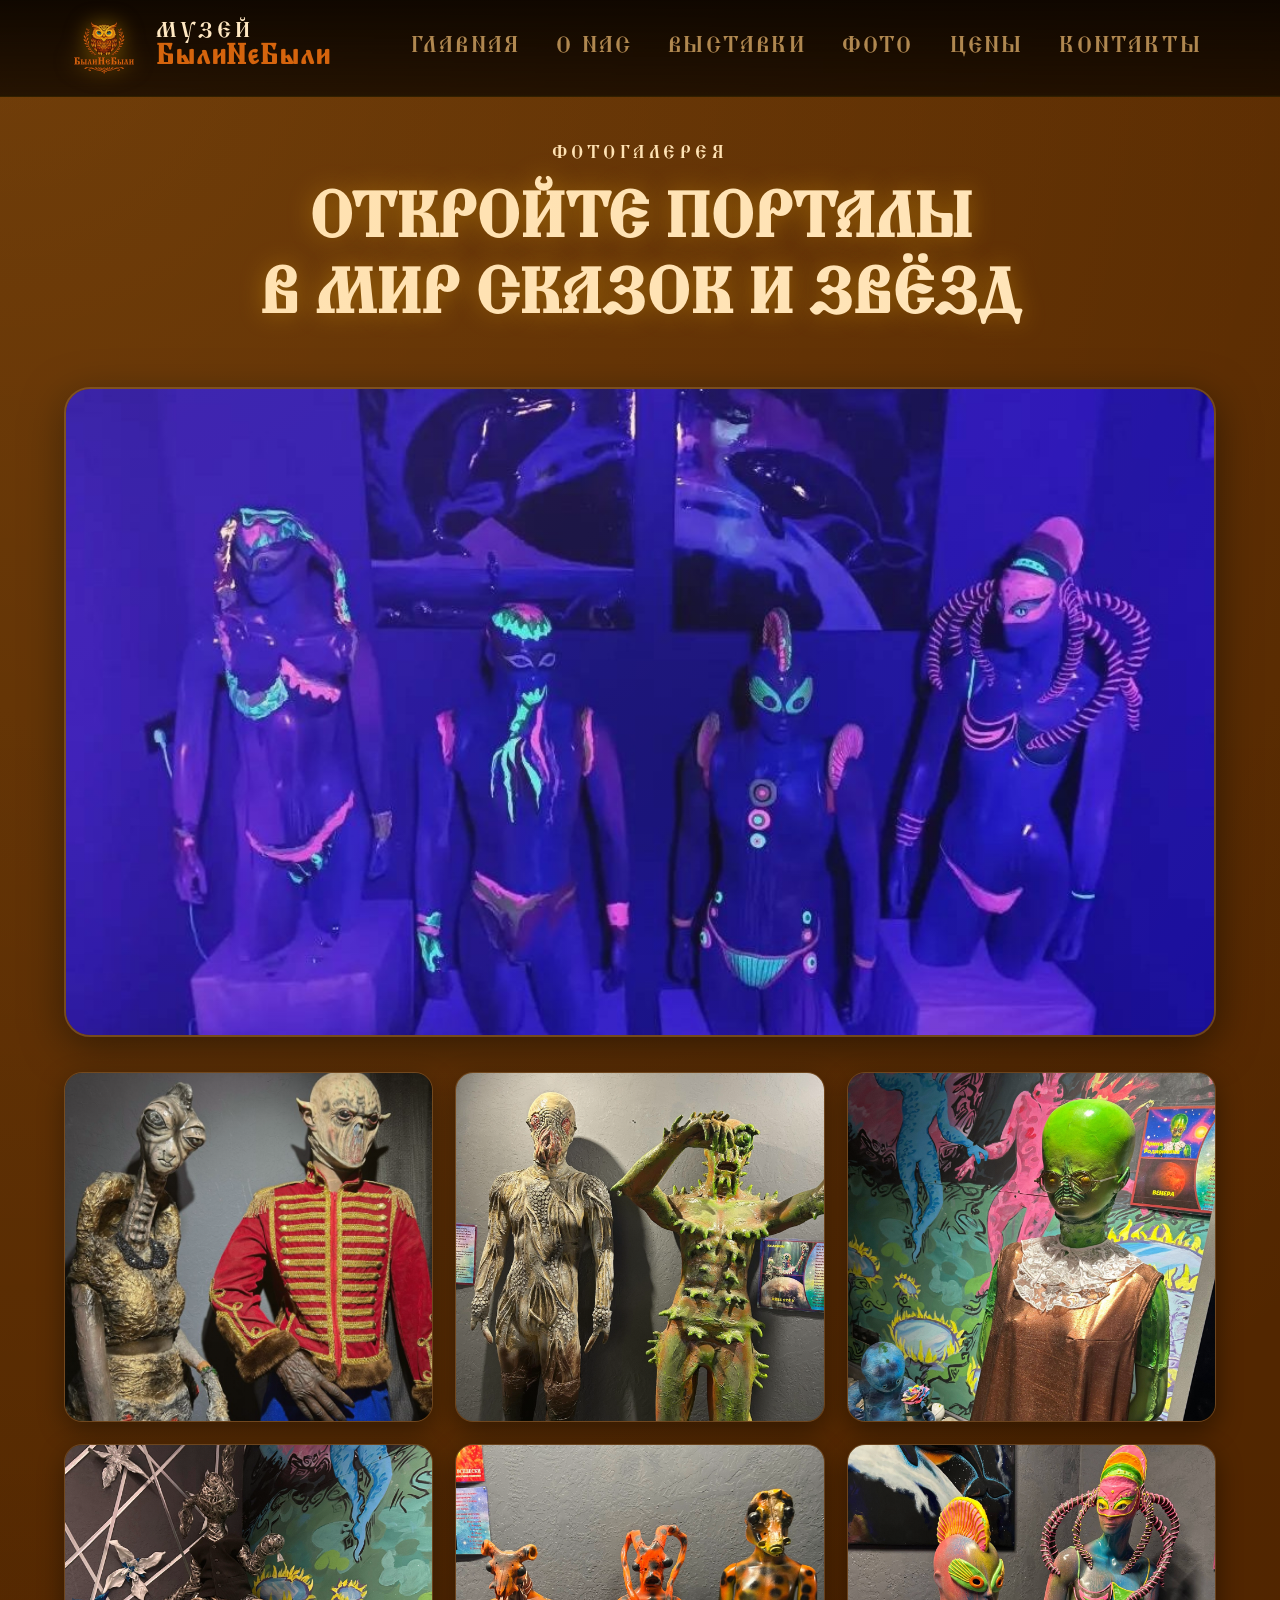
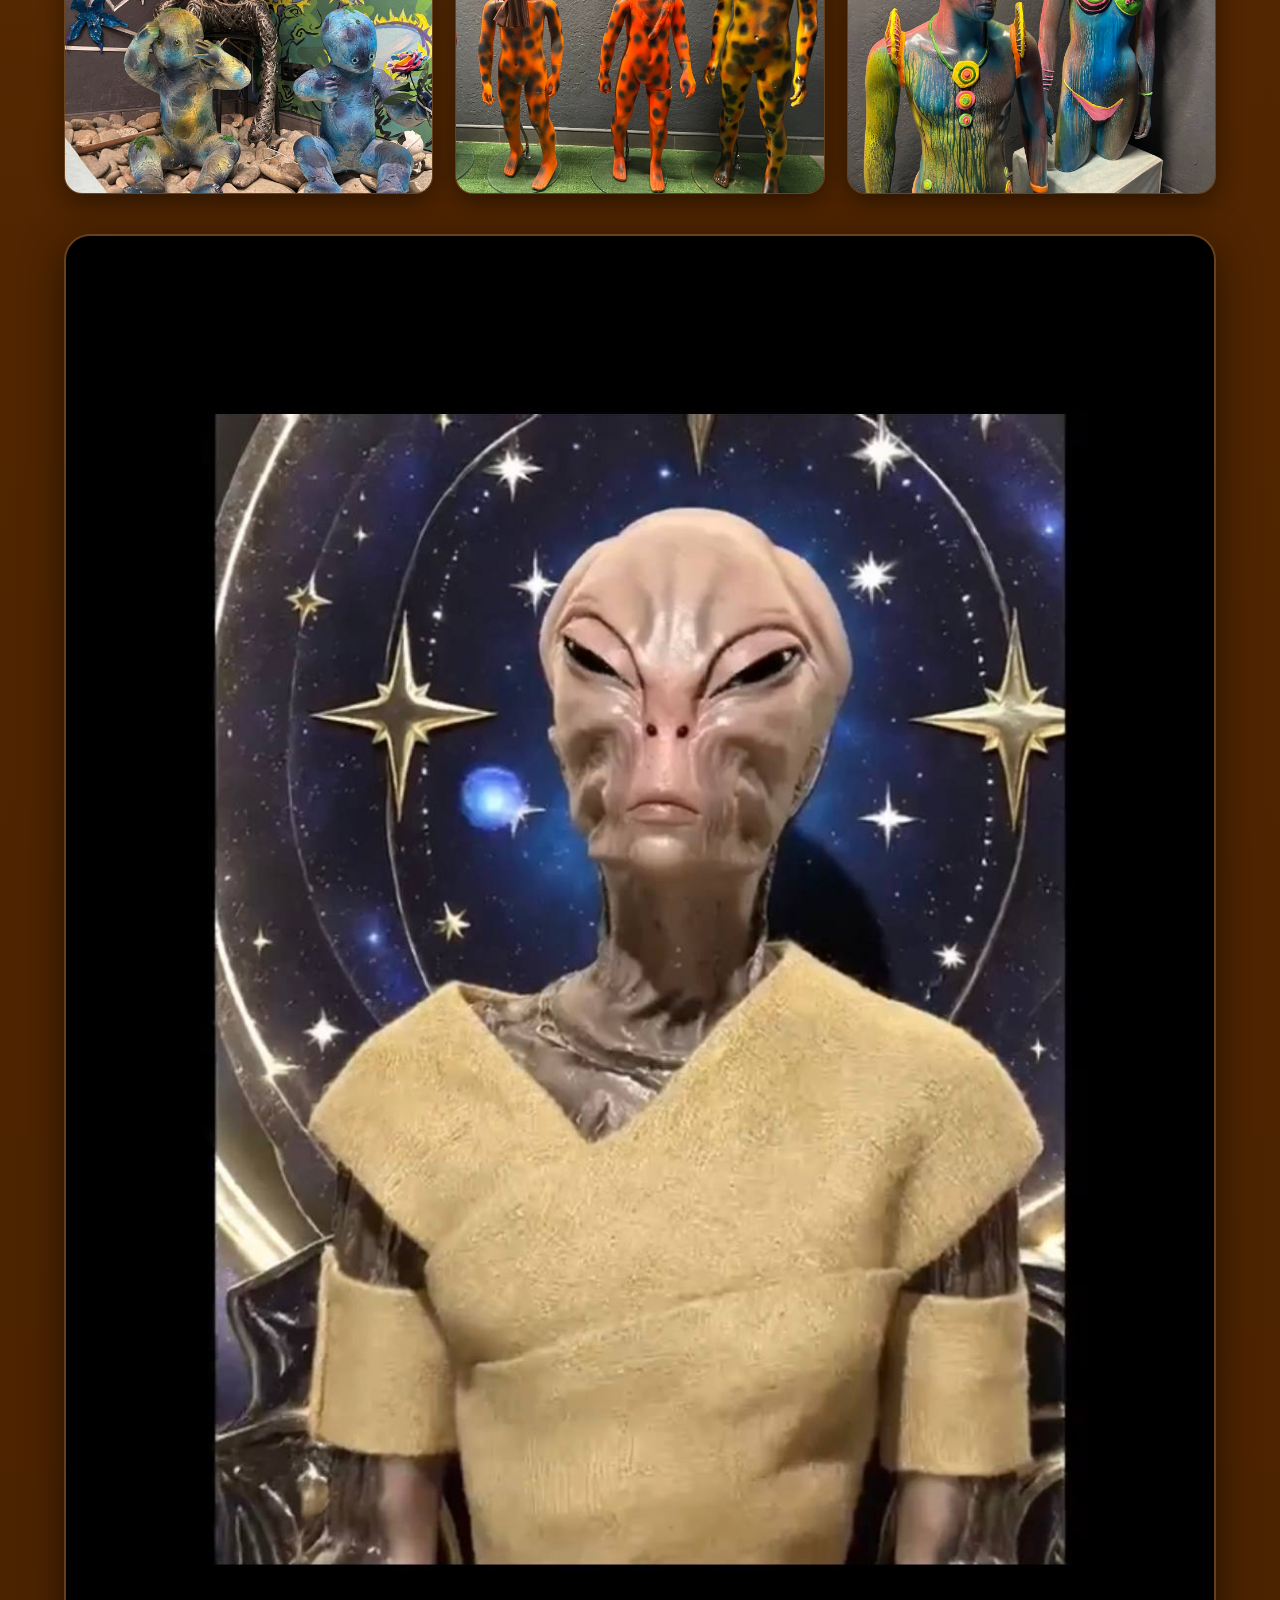
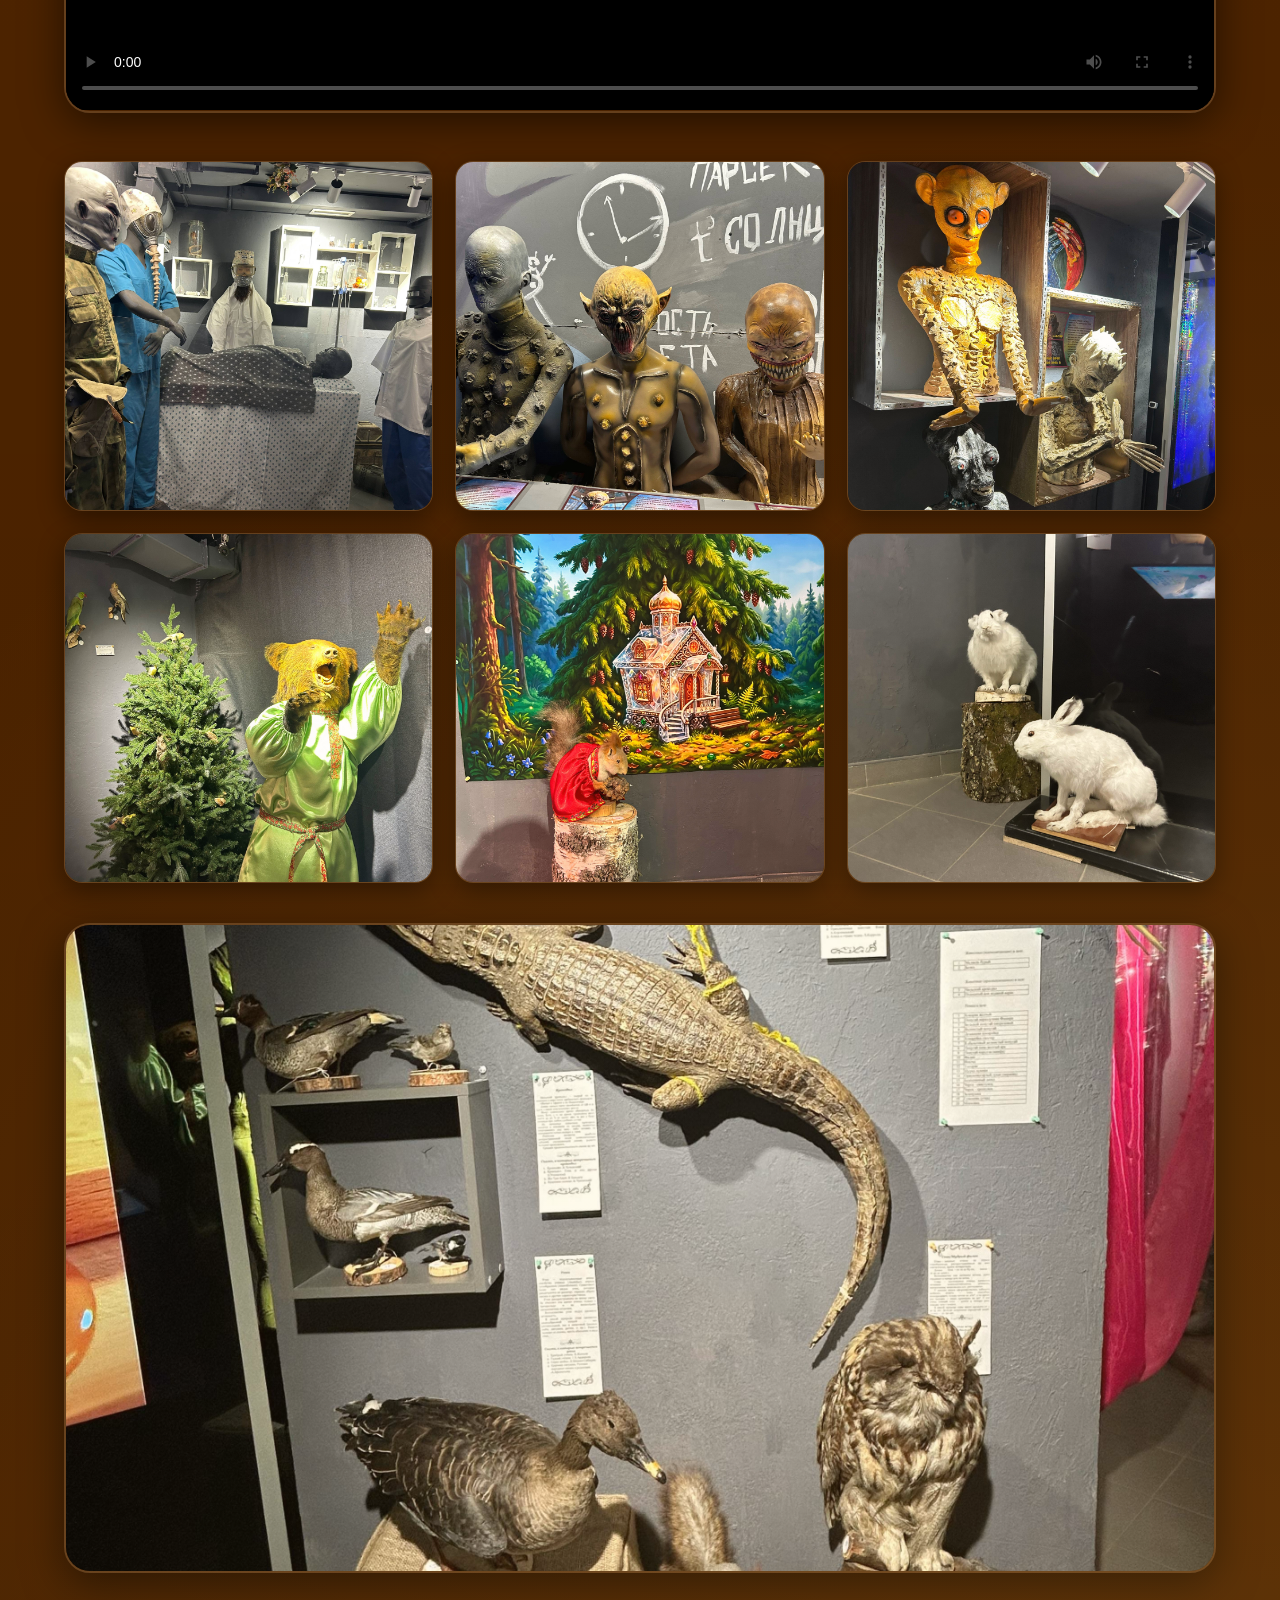
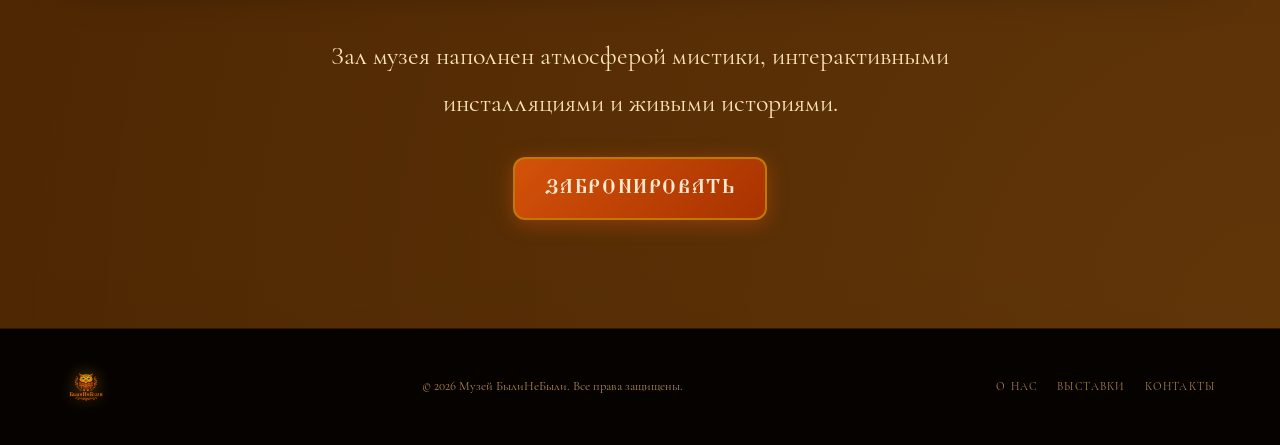
==== commit 0384a7bf: "Update photogallery.html" ====
--- a/photogallery.html
+++ b/photogallery.html
@@ -7,7 +7,7 @@
   <title>Фотогалерея | БылиНеБыли</title>
 
   <link rel="stylesheet" href="style.css"/>
-
+  <link rel="icon" type="png" href="image/tire.png">
   <link href="https://fonts.googleapis.com/css2?family=Cinzel:wght@400;600;700;900&family=Raleway:wght@300;400;500;600&display=swap" rel="stylesheet"/>
 </head>
 
--- a/style.css
+++ b/style.css
@@ -1,5 +1,5 @@
-@font-face { font-family: 'Monomakh Unicode'; src: url('../fonts/MonomakhUnicode.ttf') format('truetype'); font-weight: 400; font-style: normal; }
-@font-face { font-family: 'Cormorant Garamond'; src: url('../fonts/CormorantGaramond-Regular.ttf') format('truetype'); font-weight: 400; font-style: normal; }
+@font-face { font-family: 'Monomakh Unicode'; src: url('fonts/MonomakhUnicode.otf') format('opentype'); font-weight: 400; font-style: normal; }
+@font-face { font-family: 'Cormorant Garamond'; src: url('fonts/CormorantGaramond-Regular.ttf') format('truetype'); font-weight: 400; font-style: normal; }
 
 :root {
   --clr-dark: #0d0600;
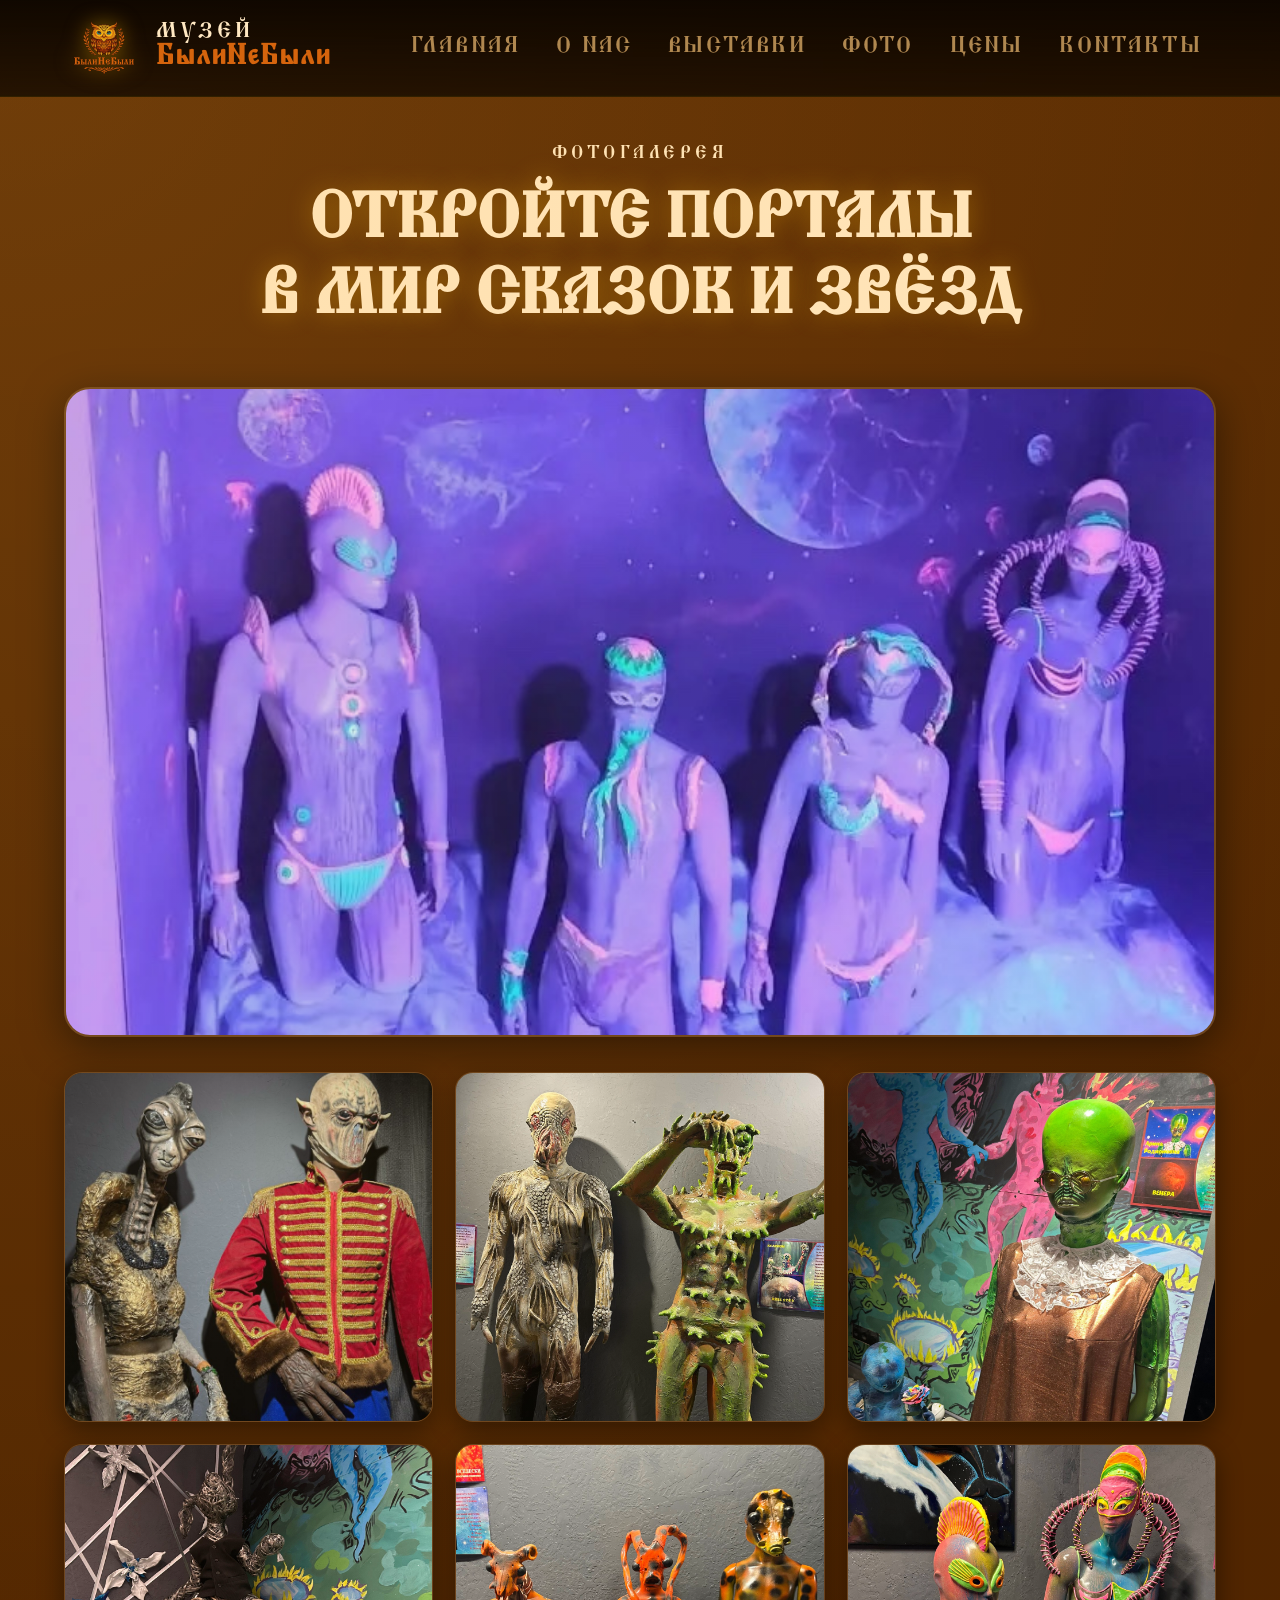
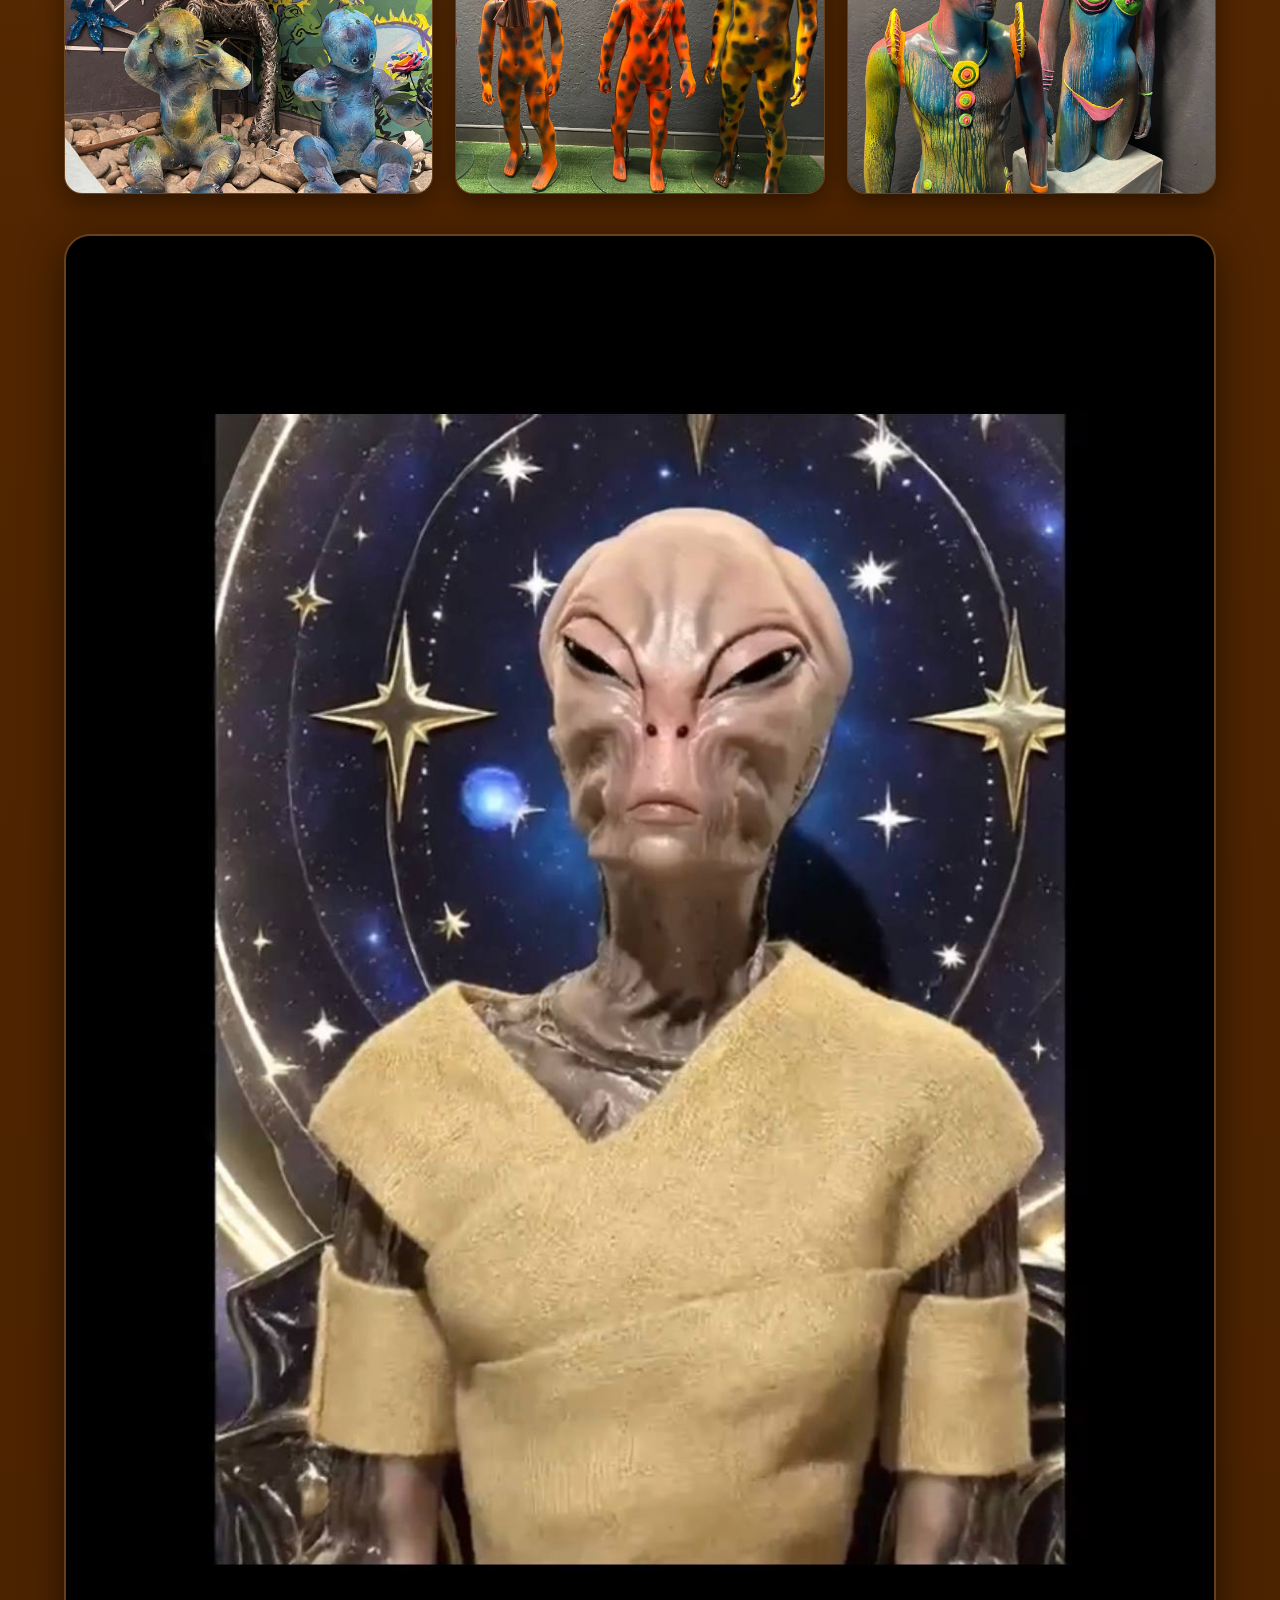
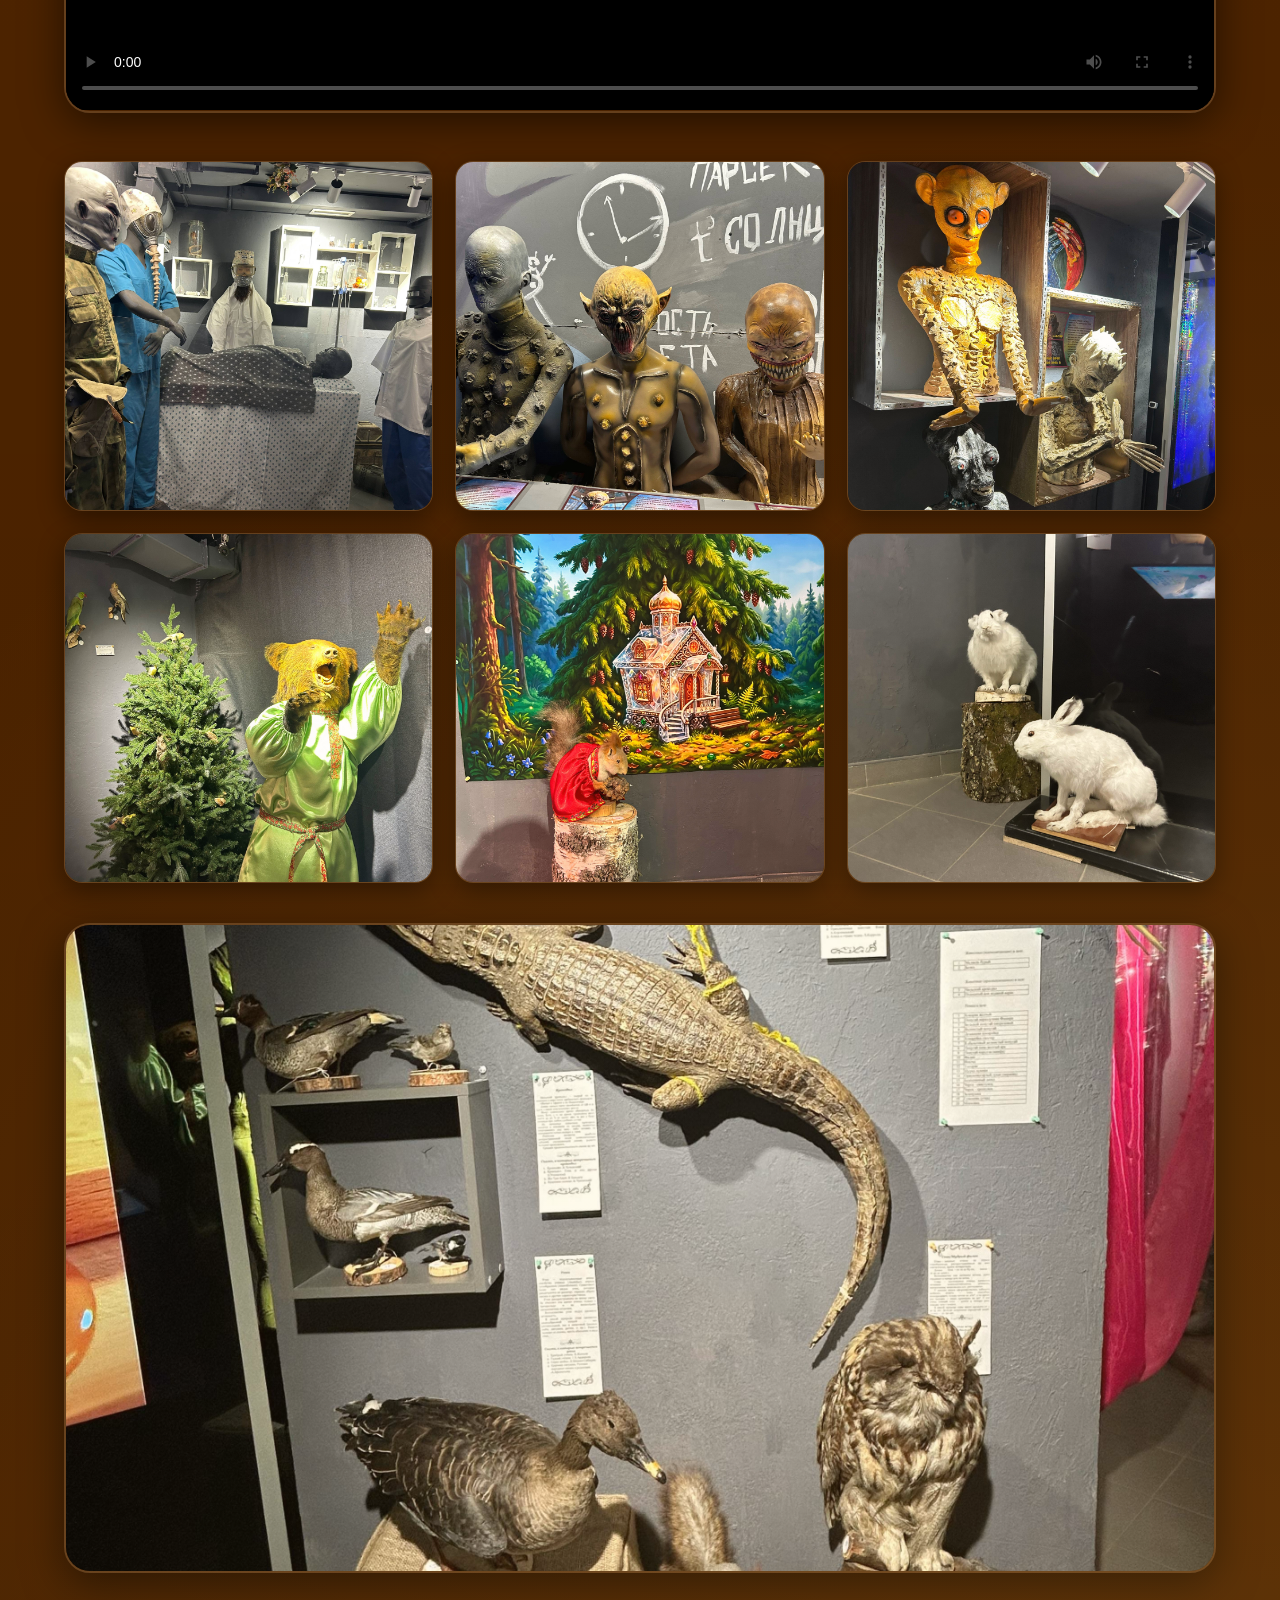
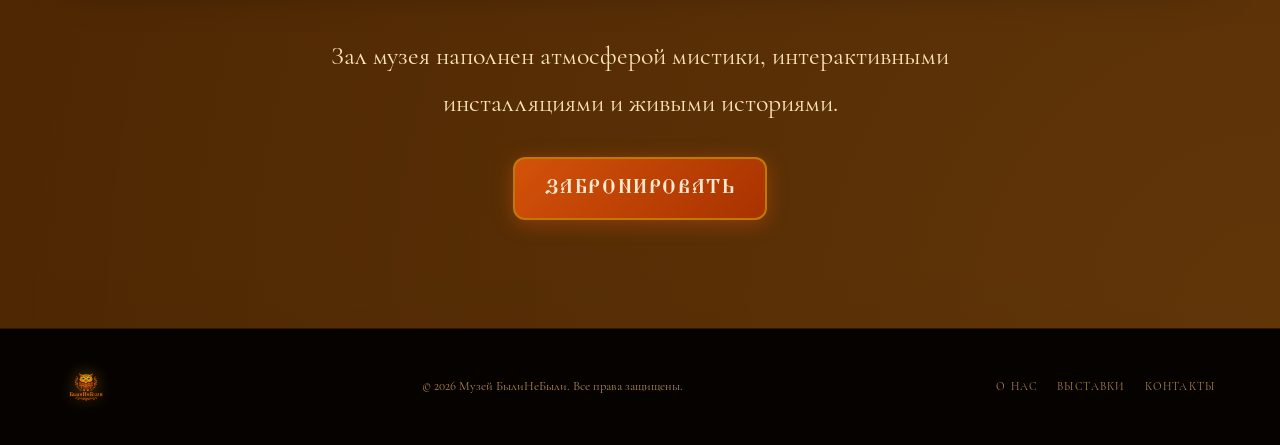
==== commit 34caea08: "Update photogallery.html" ====
--- a/photogallery.html
+++ b/photogallery.html
@@ -83,7 +83,7 @@
 
     <!-- BIG PHOTO -->
     <section class="photo-big">
-      <img src="image/gallery0.jpg" alt="">
+      <img src="image/gallery01.jpeg" alt="">
     </section>
 
 
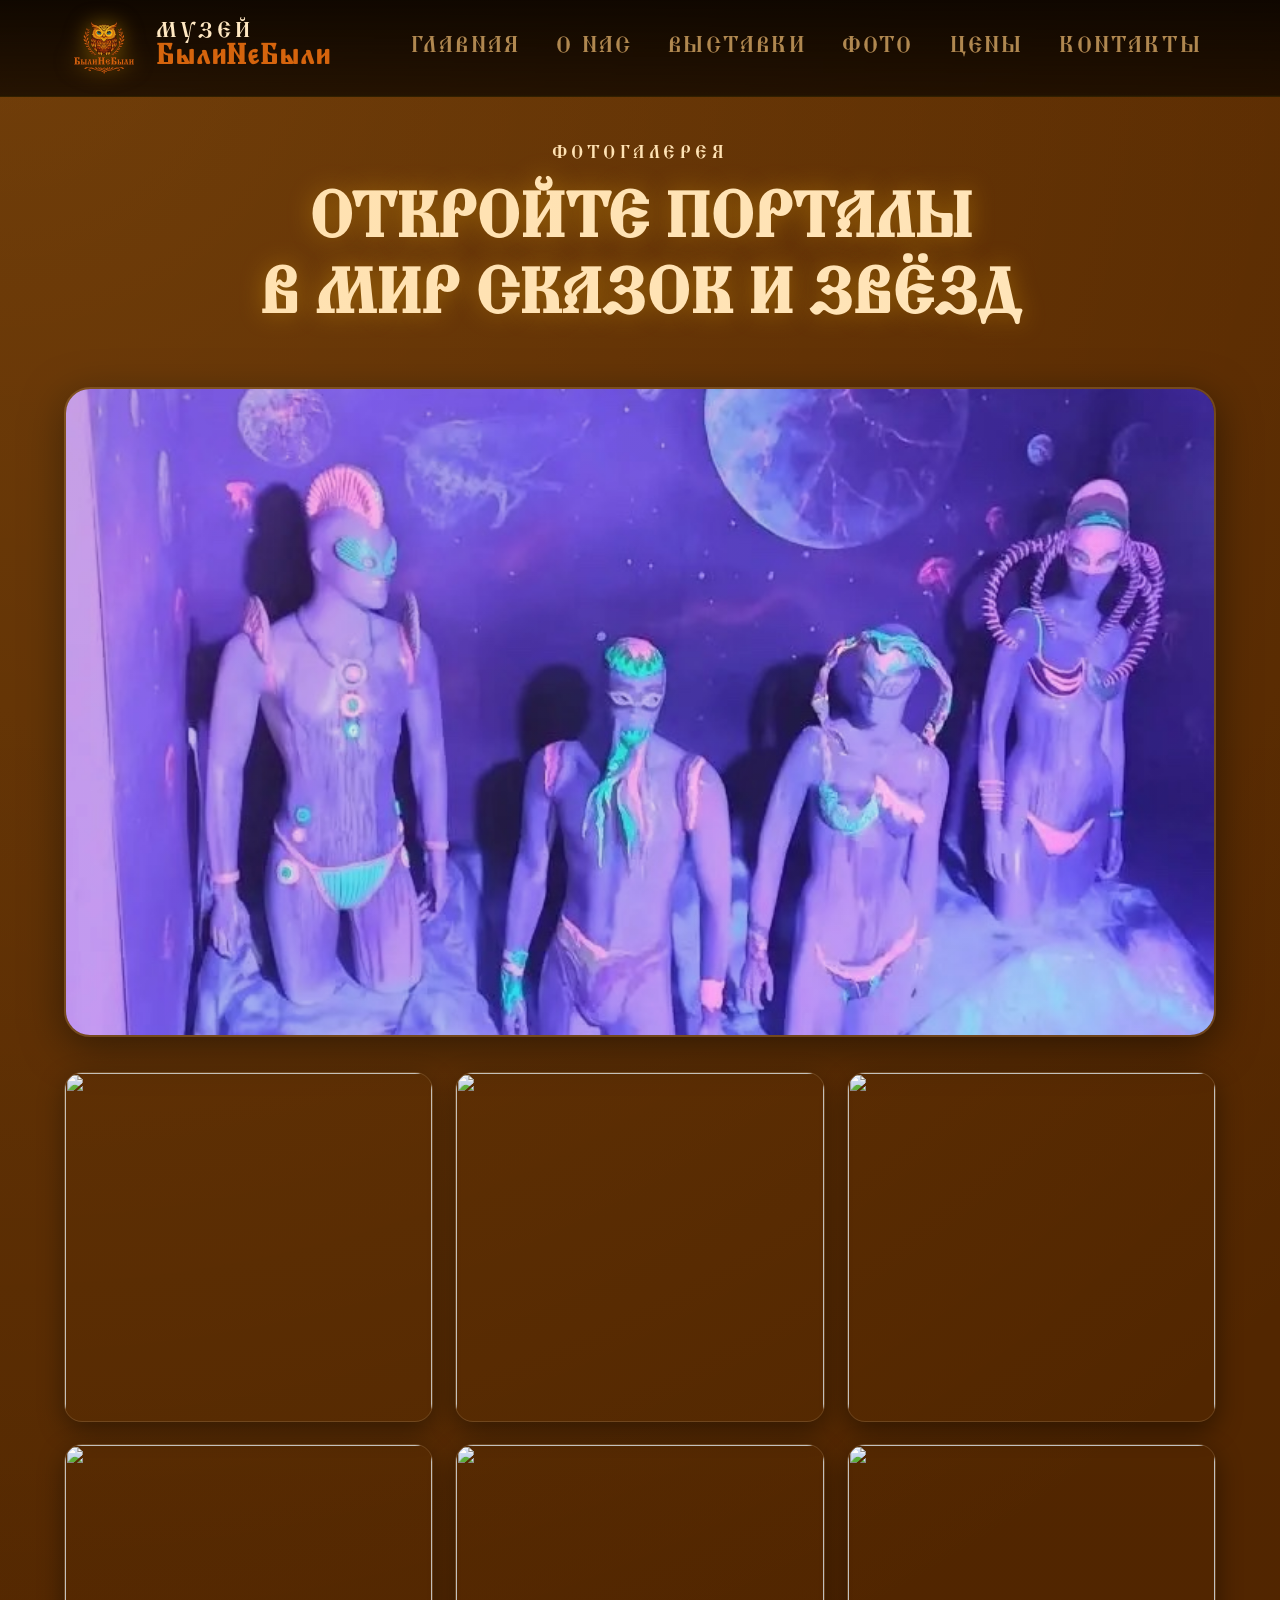
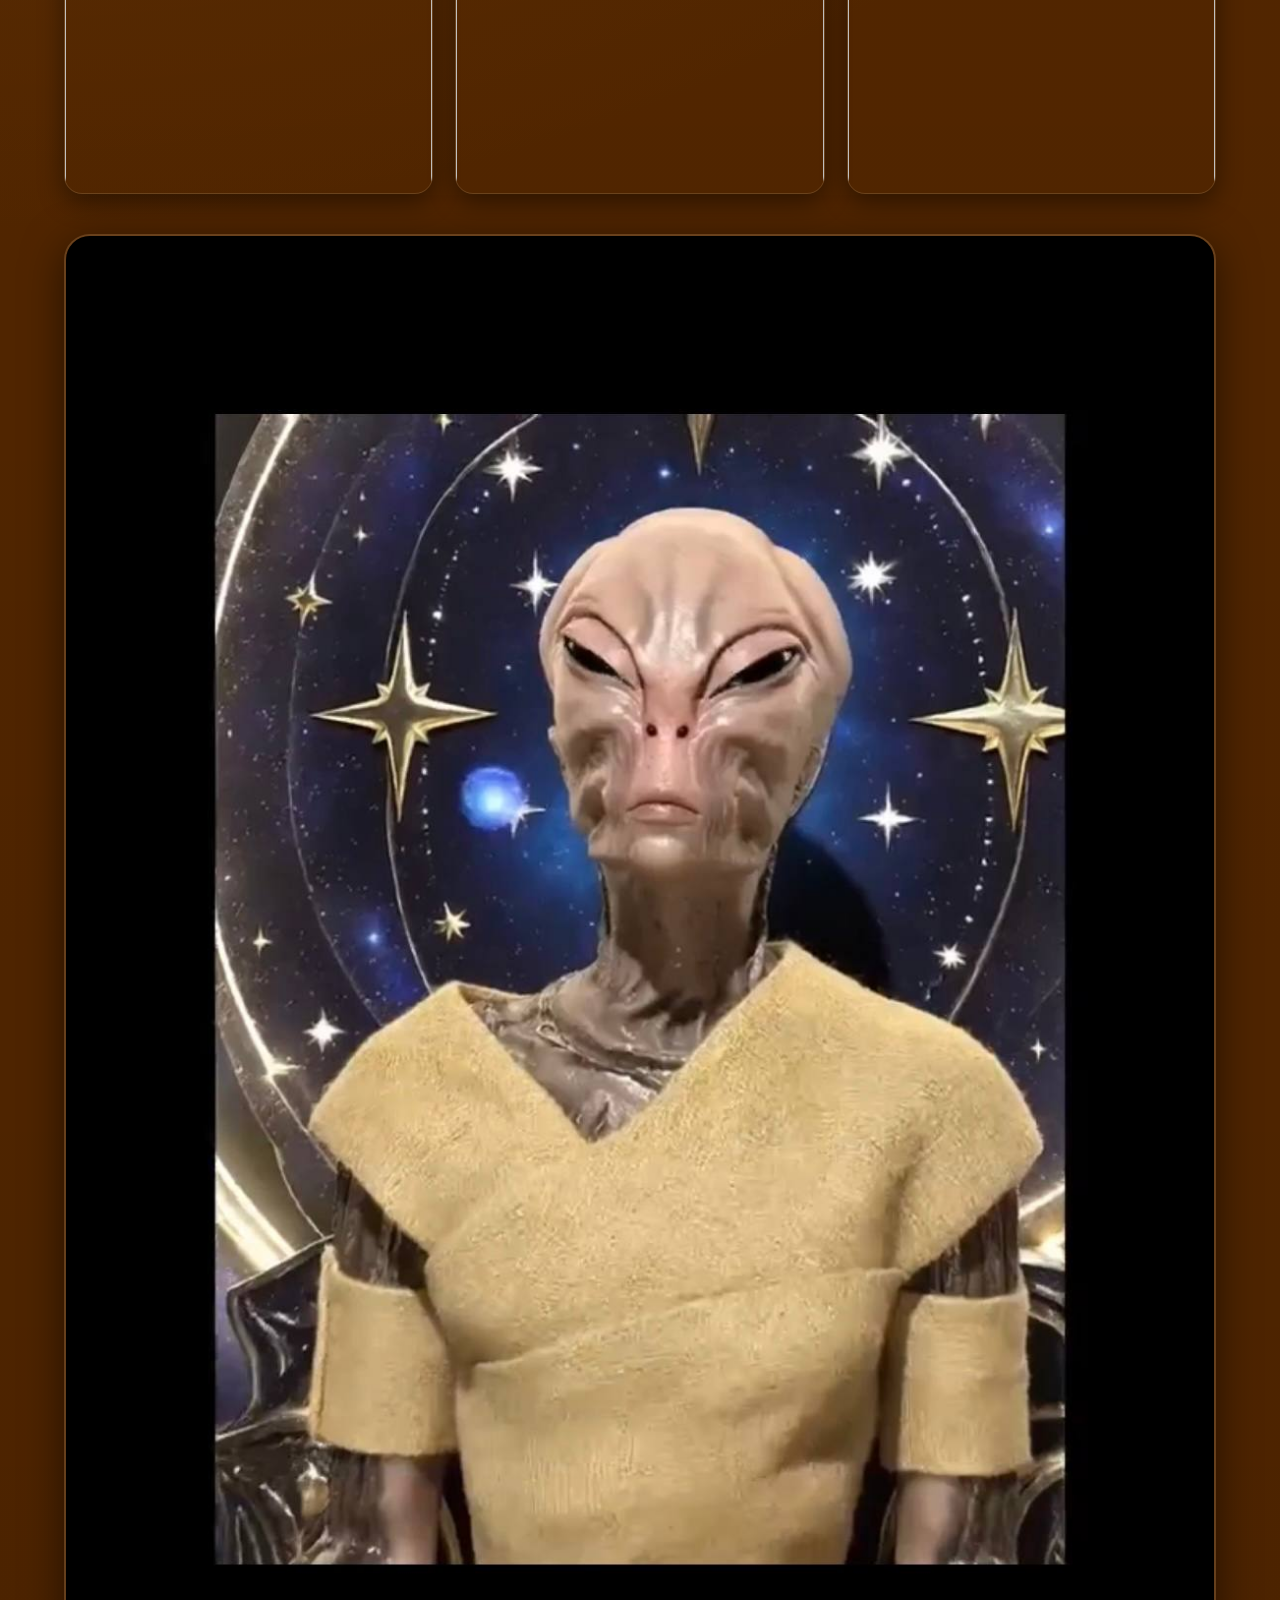
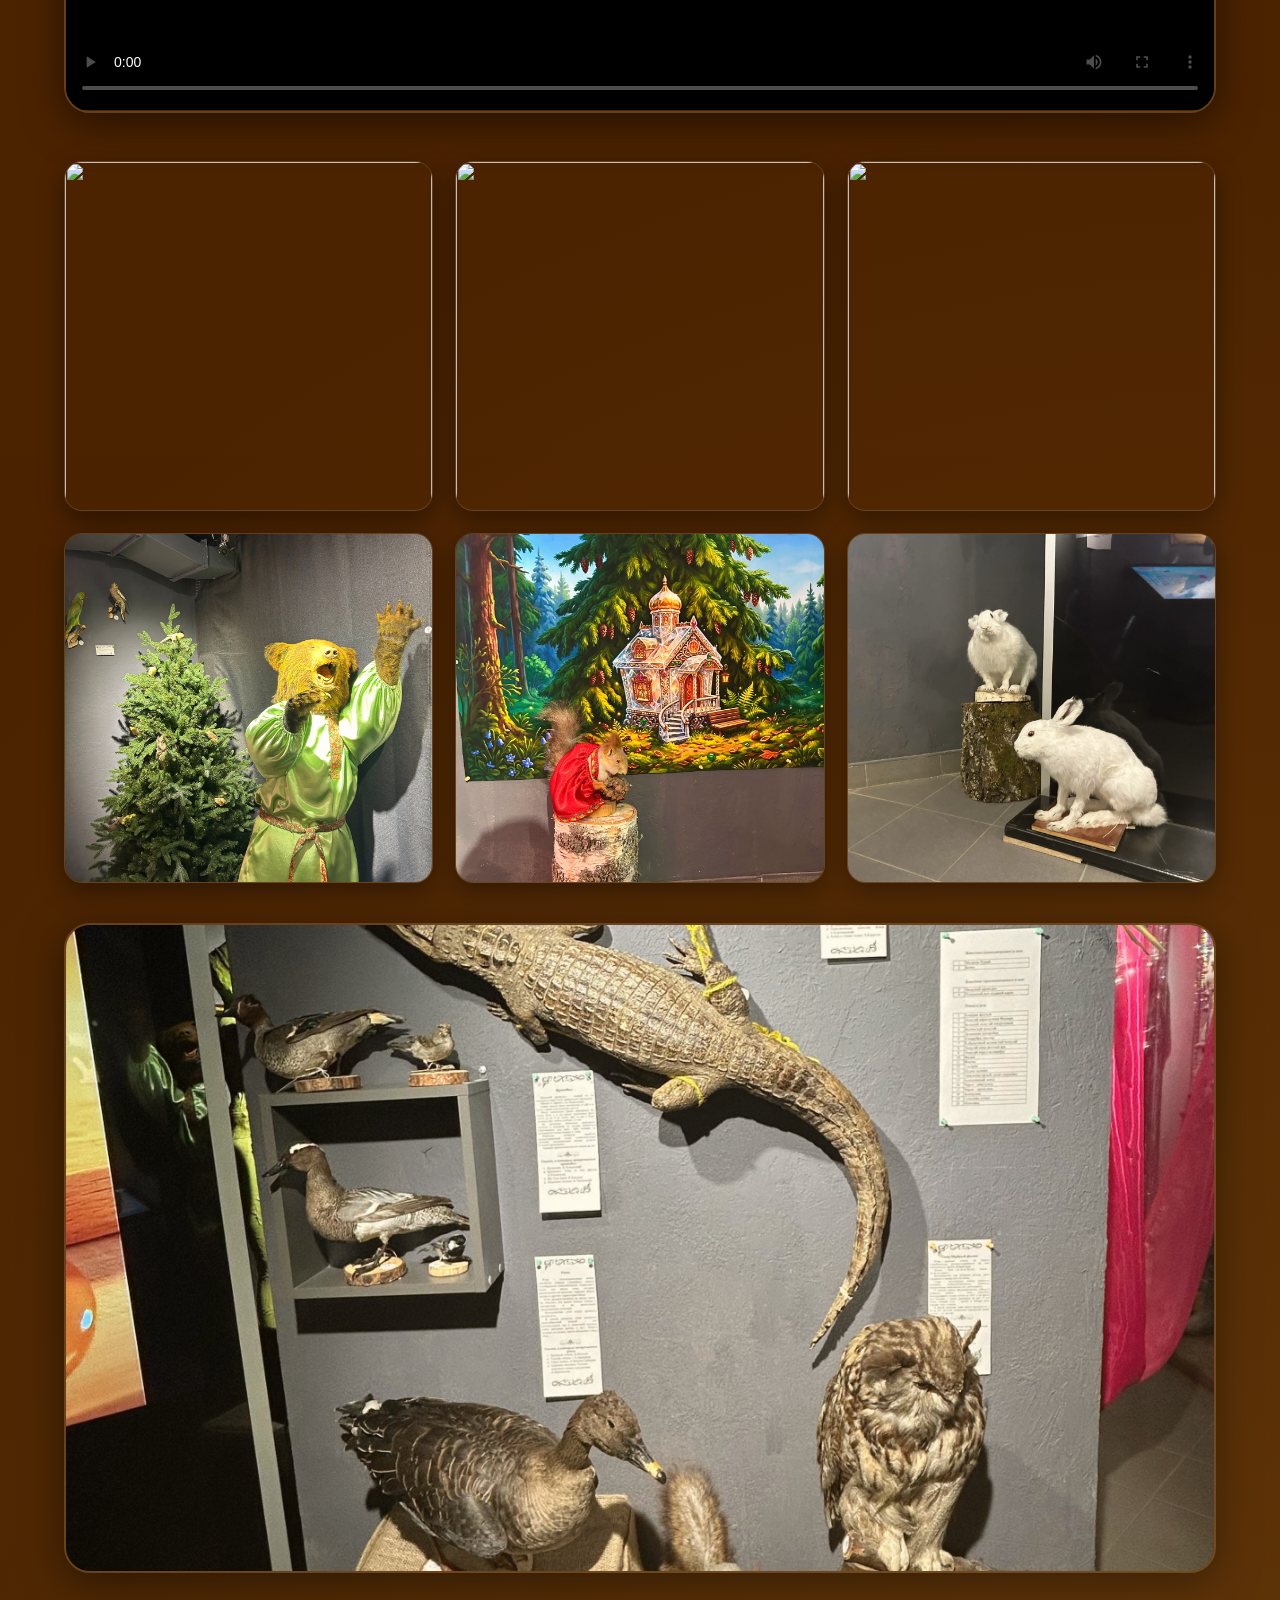
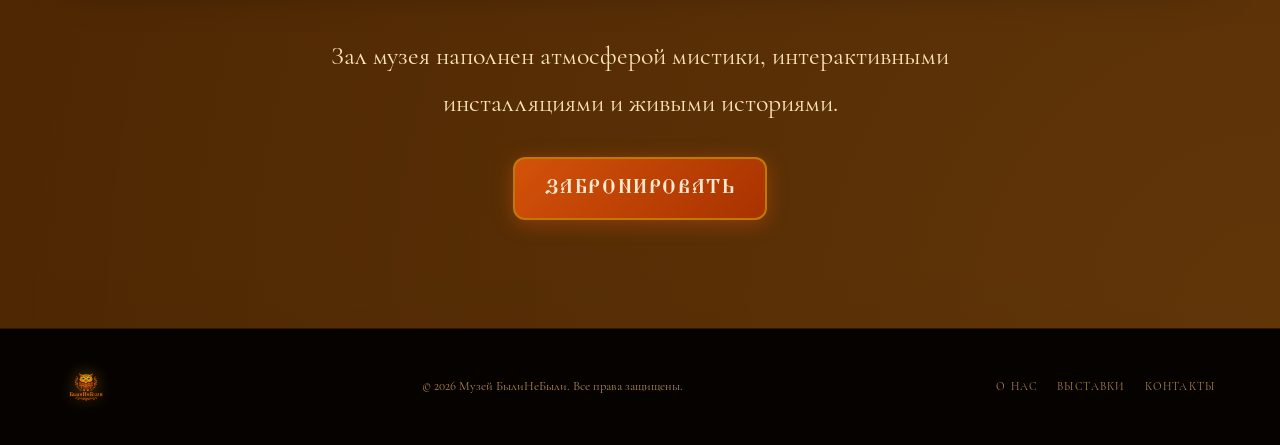
==== commit edd4fb6f: "Update photogallery.html" ====
--- a/photogallery.html
+++ b/photogallery.html
@@ -90,12 +90,12 @@
     <!-- GRID -->
     <section class="photo-grid">
 
-      <img src="image/gallery1.jpg" alt="">
-      <img src="image/gallery2.jpg" alt="">
-      <img src="image/gallery3.jpg" alt="">
-      <img src="image/gallery4.jpg" alt="">
-      <img src="image/gallery5.jpg" alt="">
-      <img src="image/gallery6.jpg" alt="">
+      <img src="image/gallery1.jpeg" alt="">
+      <img src="image/gallery2.jpeg" alt="">
+      <img src="image/gallery3.jpeg" alt="">
+      <img src="image/gallery4.jpeg" alt="">
+      <img src="image/gallery5.jpeg" alt="">
+      <img src="image/gallery6.jpeg" alt="">
 
     </section>
 
@@ -113,9 +113,9 @@
     <!-- SECOND GRID -->
     <section class="photo-grid">
 
-      <img src="image/gallery7.jpg" alt="">
-      <img src="image/gallery8.jpg" alt="">
-      <img src="image/gallery9.jpg" alt="">
+      <img src="image/gallery7.jpeg" alt="">
+      <img src="image/gallery8.jpeg" alt="">
+      <img src="image/gallery9.png" alt="">
       <img src="image/gallery10.jpg" alt="">
       <img src="image/gallery11.jpg" alt="">
       <img src="image/gallery12.jpg" alt="">
--- a/style.css
+++ b/style.css
@@ -33,7 +33,7 @@
 
 body {
   font-family: var(--font-body);
-  background-color: var(--clr-dark);
+  background-color: var(--clr-mid);
   color: var(--clr-text);
   overflow-x: hidden;
   line-height: 1.65;
@@ -484,7 +484,7 @@
 .exhibition-card__img-wrap {
   position: relative;
   overflow: hidden;
-  height: 220px;
+  height: 350px;
 }
 
 .exhibition-card__img {
@@ -506,7 +506,7 @@
 .exhibition-card__body { padding: 24px; }
 
 .exhibition-card__title {
-  font-size: 1.05rem;
+  font-size: 22px;
   color: #FFE8C2;
   margin-bottom: 12px;
   letter-spacing: 0.03em;
@@ -652,7 +652,7 @@
   color: var(--clr-text);
 }
 
-.booking__contacts p { font-size: 26px; }
+.booking__contacts p { font-size: 32px; }
 
 .booking__contacts a {
   color: var(--clr-gold);
@@ -1256,9 +1256,326 @@
 
   .ticket-card__price { font-size: 2.1rem; }
   .ticket-card__note { font-size: 0.78rem; }
-  .booking__title { font-size: 1.35rem; }
+  .booking__title { font-size: 25px; }
   .booking__contacts, .checkbox-label, .checkbox-text, .form-input, .form-label { font-size: 0.92rem; }
   .footer { padding-block: 26px; }
   .footer__nav { gap: 10px; }
   .footer__link { font-size: 0.62rem; }
 }
+/* =========================
+   ШРИФТЫ
+========================= */
+
+@font-face {
+    font-family: 'Monomakh Unicode';
+    src: url('fonts/MonomakhUnicode.otf') format('opentype');
+    font-weight: normal;
+    font-style: normal;
+}
+
+@font-face {
+    font-family: 'Cormorant Garamond';
+    src: url('fonts/CormorantGaramond-Regular.ttf') format('truetype');
+    font-weight: normal;
+    font-style: normal;
+}
+
+
+/* =========================
+   БЛОК РЕМЕСЕЛ
+========================= */
+
+.craft-section {
+    width: 100%;
+    max-width: 1130px;
+    margin: 40px auto;
+    padding: 0 20px;
+    box-sizing: border-box;
+}
+
+.craft-card {
+    display: flex;
+    align-items: center;
+
+    width: 100%;
+    min-height: 330px;
+
+    margin-bottom: 22px;
+    padding: 20px;
+
+    box-sizing: border-box;
+
+    background: #160a04;
+    border: 1px solid #7d431c;
+    border-radius: 12px;
+
+    box-shadow:
+        inset 0 0 0 1px rgba(180, 100, 35, 0.08),
+        0 0 15px rgba(0, 0, 0, 0.25);
+}
+
+
+/* =========================
+   ФОТО
+========================= */
+
+.craft-image {
+    width: 52%;
+    height: 292px;
+    flex-shrink: 0;
+    overflow: hidden;
+    border-radius: 8px;
+}
+
+.craft-image img {
+    width: 100%;
+    height: 100%;
+    display: block;
+    object-fit: cover;
+}
+
+
+/* =========================
+   ТЕКСТ
+========================= */
+
+.craft-content {
+    flex: 1;
+    padding: 10px 35px 10px 60px;
+    box-sizing: border-box;
+}
+
+
+/* Маленький заголовок */
+
+.craft-label {
+    display: flex;
+    align-items: center;
+    gap: 15px;
+
+    margin-bottom: 12px;
+
+    font-family: 'Cormorant Garamond', serif;
+    font-size: 21px;
+
+    color: #d9a15b;
+}
+
+.craft-icon {
+    font-family: 'Cormorant Garamond', serif;
+    font-size: 30px;
+    color: #d99545;
+}
+
+
+/* Главный заголовок */
+
+.craft-content h2 {
+    margin: 0 0 22px;
+
+    font-family: 'Monomakh Unicode', serif;
+    font-size: 40px;
+    font-weight: normal;
+    line-height: 1.05;
+
+    color: #e6a45d;
+}
+
+
+/* Обычный текст */
+
+.craft-content > p {
+    margin: 0;
+
+    font-family: 'Cormorant Garamond', serif;
+    font-size: 20px;
+    line-height: 1.3;
+
+    color: #e0c5a3;
+}
+
+
+/* =========================
+   ИНФОРМАЦИОННЫЙ БЛОК
+========================= */
+
+.craft-info {
+    display: flex;
+    align-items: flex-start;
+    gap: 18px;
+
+    margin-top: 20px;
+    padding: 15px 20px;
+
+    border: 1px solid #633719;
+    border-radius: 7px;
+
+    background: rgba(35, 14, 5, 0.55);
+}
+
+.craft-info-icon {
+    flex-shrink: 0;
+
+    font-size: 27px;
+    color: #d99242;
+}
+
+.craft-info p {
+    margin: 0;
+
+    font-family: 'Cormorant Garamond', serif;
+    font-size: 17px;
+    line-height: 1.2;
+
+    color: #d8b995;
+}
+
+
+/* =========================
+   ССЫЛКИ
+========================= */
+
+.craft-links {
+    display: flex;
+    align-items: center;
+    gap: 12px;
+    margin-top: 15px;
+}
+
+.craft-social-btn {
+    display: inline-flex;
+    align-items: center;
+    justify-content: center;
+
+    padding: 8px 18px;
+
+    border: 1px solid #9a5925;
+    border-radius: 20px;
+
+    background: #6f3515;
+
+    color: #f0c28d;
+
+    font-family: 'Cormorant Garamond', serif;
+    font-size: 17px;
+    text-decoration: none;
+
+    transition: 0.3s ease;
+}
+
+.craft-social-btn:hover {
+    background: #9a5925;
+    color: #fff0dc;
+    border-color: #c17a38;
+}
+
+
+/* =========================
+   МОБИЛЬНАЯ ВЕРСИЯ
+========================= */
+
+@media (max-width: 768px) {
+
+    .craft-section {
+        margin: 25px auto;
+        padding: 0 12px;
+    }
+
+    .craft-card {
+        flex-direction: column;
+
+        padding: 12px;
+        min-height: auto;
+    }
+
+    .craft-image {
+        width: 100%;
+        height: 220px;
+    }
+
+    .craft-content {
+        width: 100%;
+        padding: 20px 8px 10px;
+    }
+
+    .craft-label {
+        gap: 10px;
+        margin-bottom: 10px;
+        font-size: 18px;
+    }
+
+    .craft-icon {
+        font-size: 25px;
+    }
+
+    .craft-content h2 {
+        margin-bottom: 15px;
+        font-size: 29px;
+        line-height: 1.1;
+    }
+
+    .craft-content > p {
+        font-size: 18px;
+        line-height: 1.3;
+    }
+
+    .craft-info {
+        gap: 12px;
+        margin-top: 18px;
+        padding: 13px;
+    }
+
+    .craft-info p {
+        font-size: 16px;
+    }
+
+    .craft-links {
+        flex-direction: row;
+        flex-wrap: wrap;
+        gap: 10px;
+    }
+
+    .craft-social-btn {
+        padding: 7px 16px;
+        font-size: 16px;
+    }
+}
+
+
+
+/* Очень маленькие телефоны */
+
+@media (max-width: 480px) {
+
+    .craft-section {
+        padding: 0 8px;
+    }
+
+    .craft-card {
+        padding: 9px;
+    }
+
+    .craft-image {
+        height: 190px;
+    }
+
+    .craft-content {
+        padding: 17px 6px 8px;
+    }
+
+    .craft-content h2 {
+        font-size: 26px;
+    }
+
+    .craft-content > p {
+        font-size: 17px;
+    }
+
+    .craft-label {
+        font-size: 17px;
+    }
+
+    .craft-info {
+        padding: 11px;
+    }
+}
